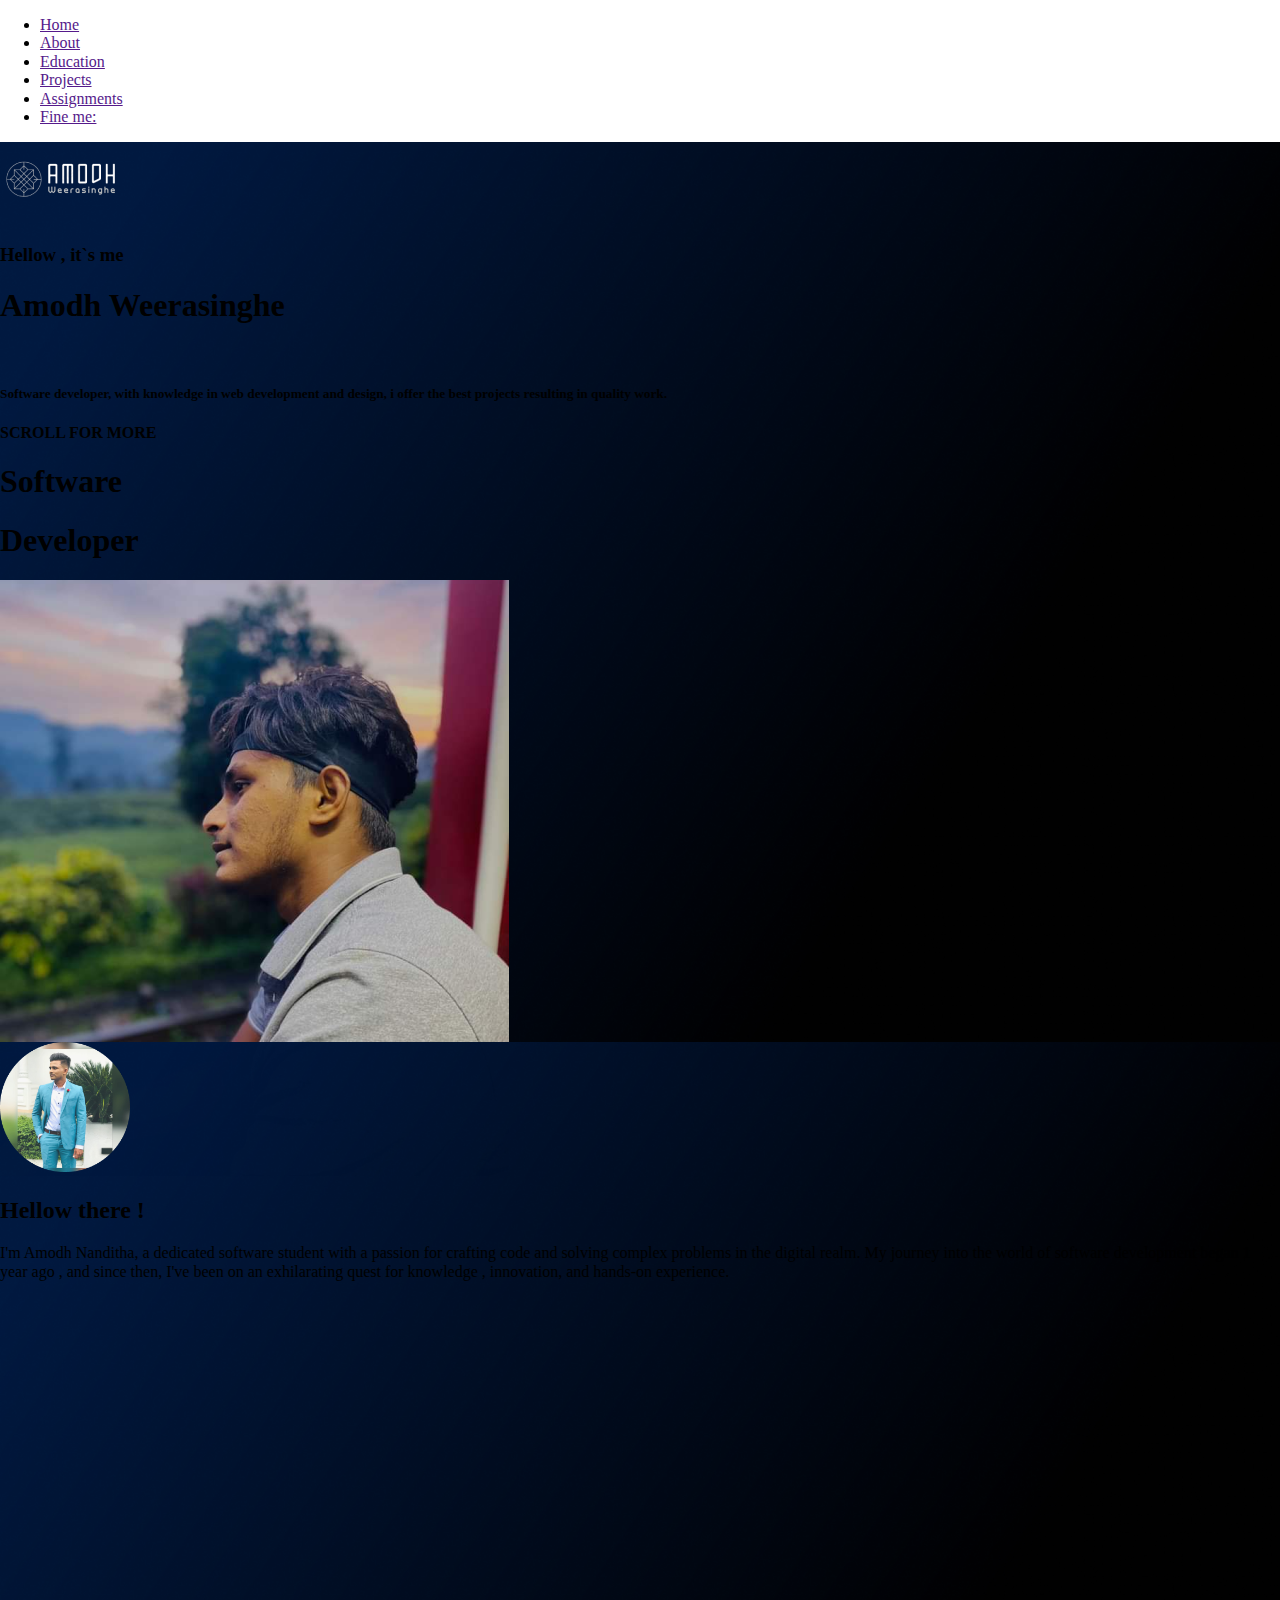
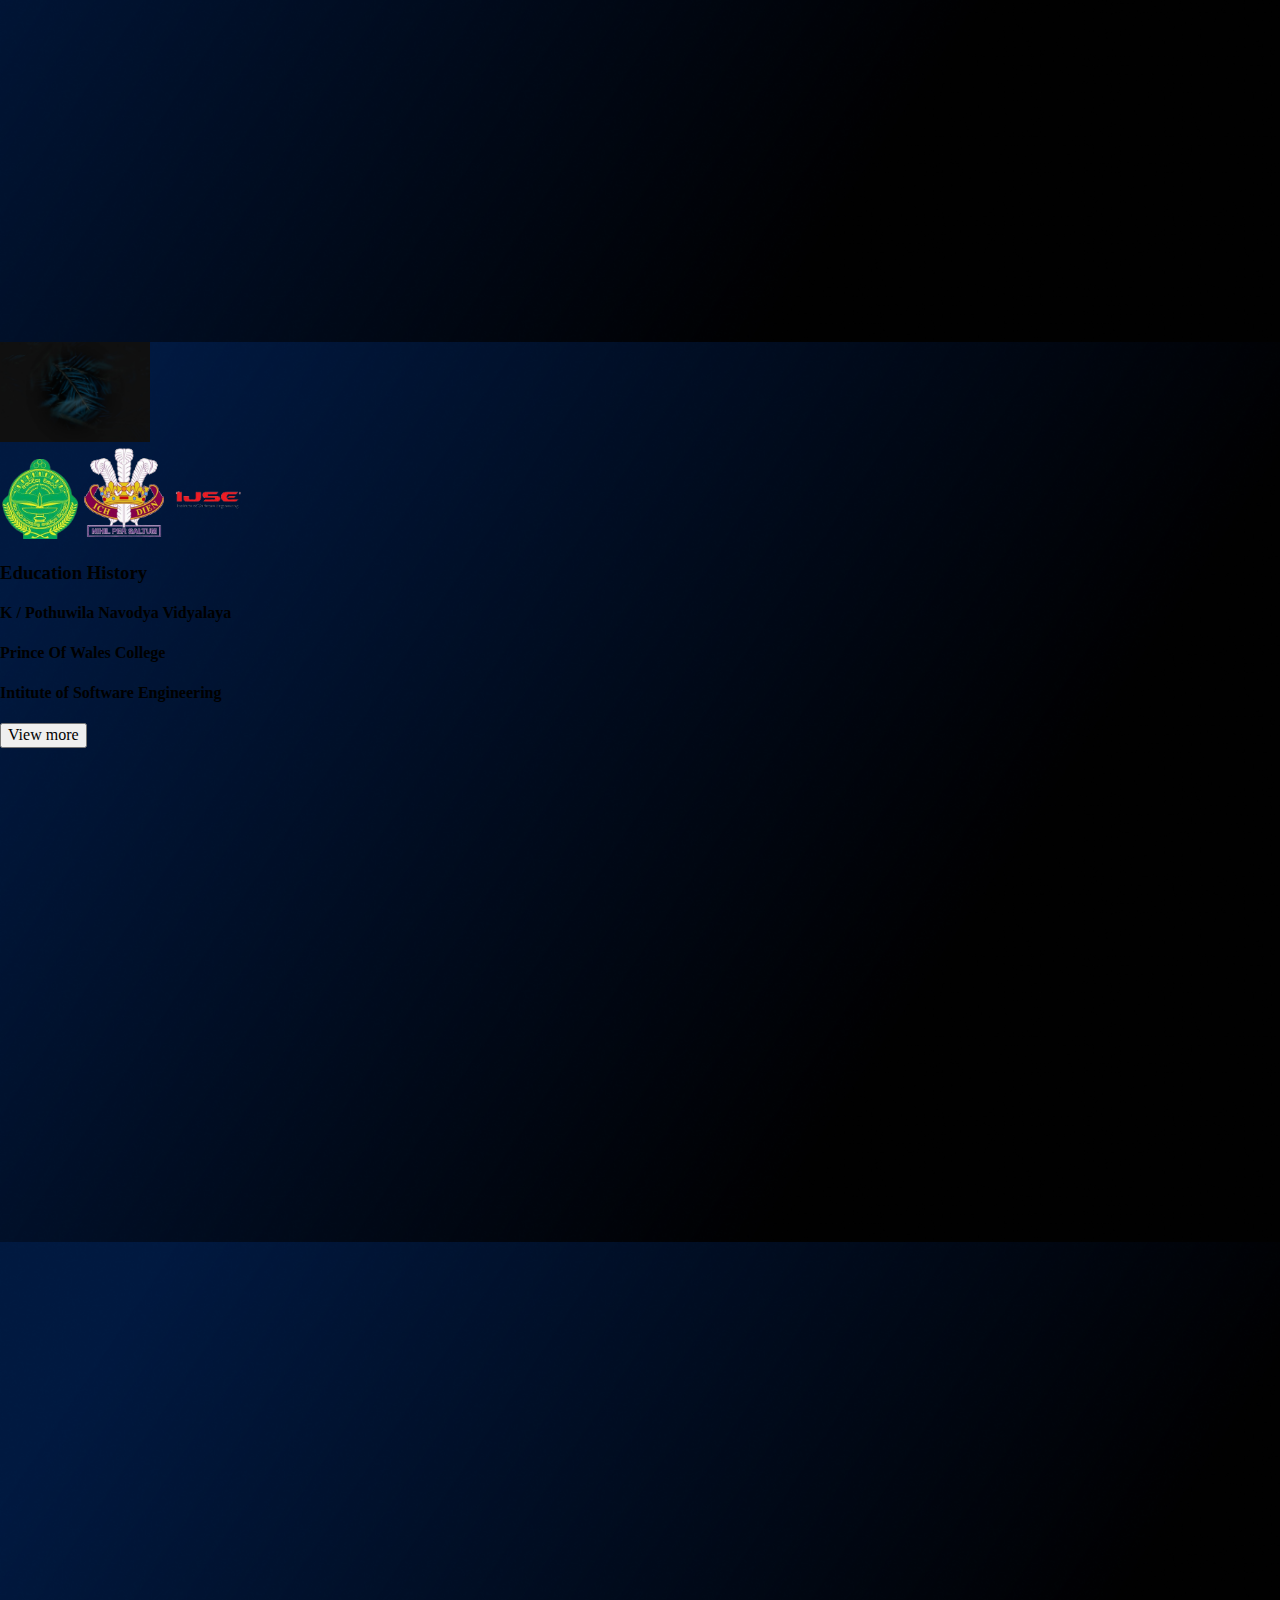
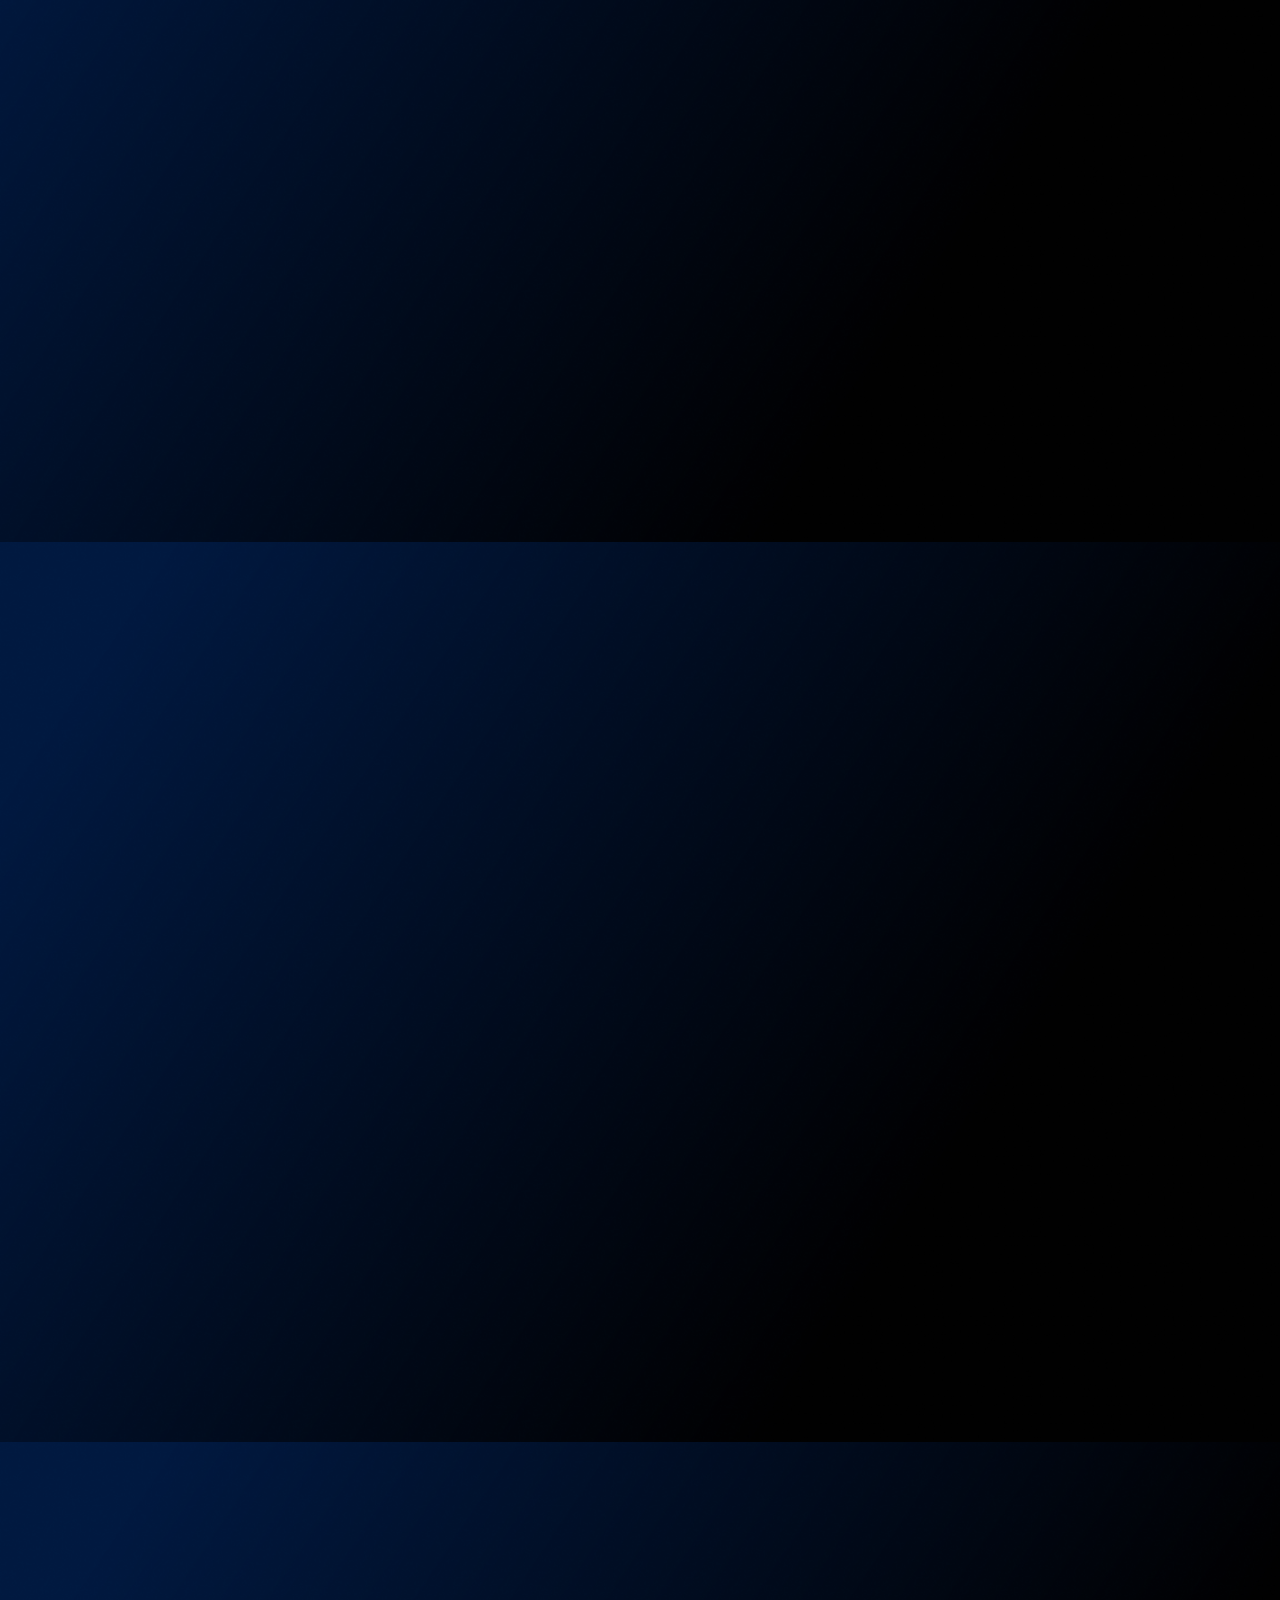
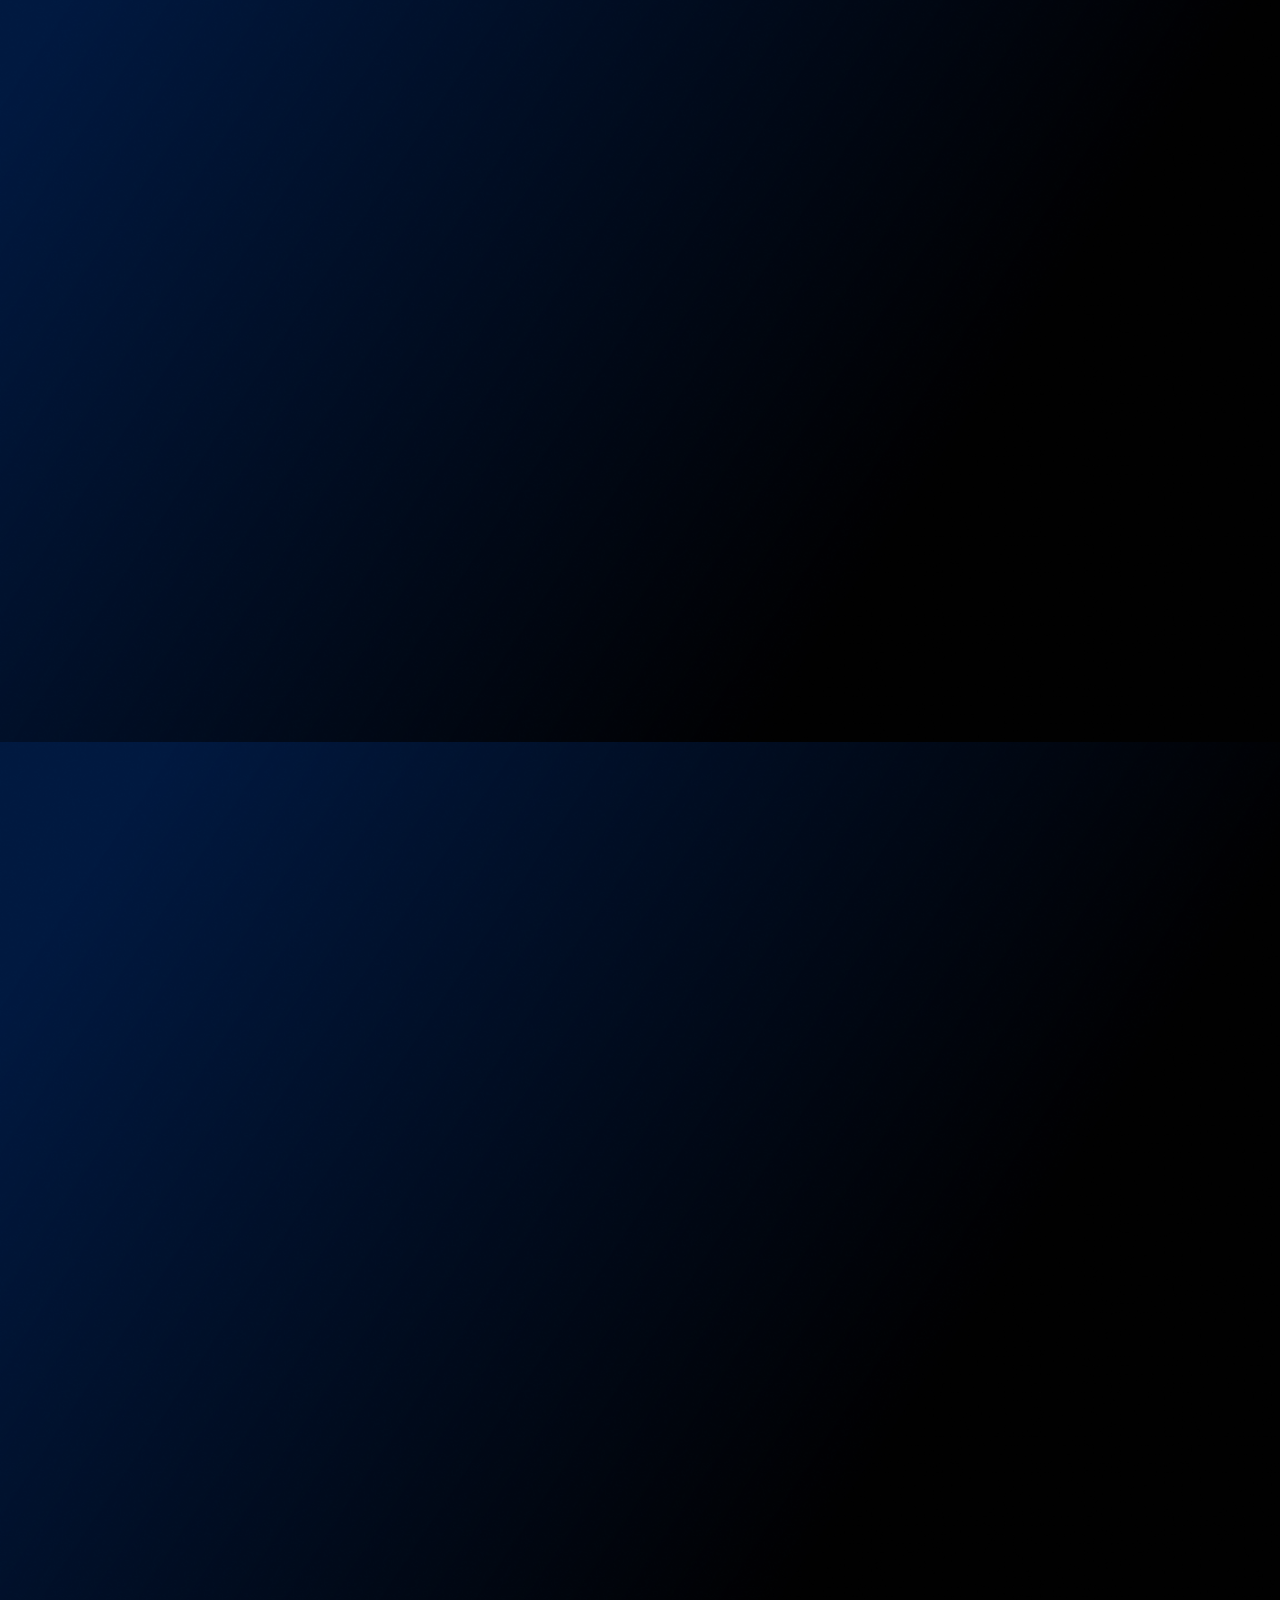
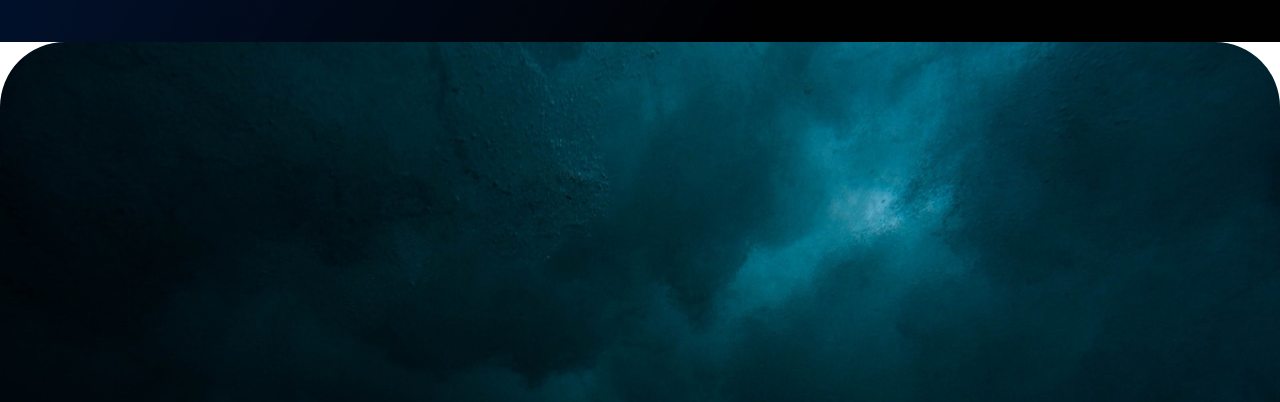
==== index.html @ f0d3d58f "html" ====
<!DOCTYPE html>
<html lang="en">
<head>
    <meta charset="UTF-8">
    <title>Title</title>
    <link rel="stylesheet" href="css/normalize.css">
    <link rel="stylesheet" href="css/index.css">
</head>
<style>
    section {
        height: 100vh;
        width: 100%;
        position: relative;
        background-image: url("assets/images/backgroung.png");
        background-size: cover;
        background-position: center;
        background-repeat: no-repeat;
    }
    footer>div{
        width: 100%;
        height: 40vh;
        background-image: url("assets/images/footerImage.jpg");
        background-repeat: no-repeat;
        background-position: center;
        background-size: cover;
        border-radius: 65px 65px 0px 0px ;
    }

</style>
<body>
<header>
    <nav>
        <ul>
            <li><a href="">Home</a></li>
            <li><a href="">About</a></li>
            <li><a href="">Education</a></li>
            <li><a href="">Projects</a></li>
            <li><a href="">Assignments</a></li>
            <li><a href="">Fine me:</a></li>
        </ul>
    </nav>
</header>
<main>
    <section id="homeSection">

        <div>
            <img src="assets/icon/badge.png" title="logo" alt="logo">
        </div>
        <div id="homeLeft">
            <h3>Hellow , it`s me</h3>
            <h1>Amodh Weerasinghe</h1>
            <br>
            <h5>Software developer, with knowledge in web development and design, i offer the best projects resulting in
                quality work.</h5>
            <div id="homelftline"></div>
            <h4>SCROLL FOR MORE</h4>
            <div></div>
        </div>

        <div>
            <h1>Software</h1>
            <h1>Developer</h1>
        </div>

        <div></div>
        <div>
            <img src="assets/images/mainPersonal.png" title="personalImage" alt="Admin Image">
        </div>
        <div id="socailLinks">
            <a href=""><i class="fa-brands fa-linkedin fa-2x" style="color: #ffffff;"></i></a>
            <a href=""><i class="fa-regular fa-envelope fa-2x" style="color: #ffffff;"></i></a>
            <a href=""><i class="fa-brands fa-instagram fa-2x" style="color: #ffffff;"></i></a>
        </div>
    </section>

    <section id="blogSection">
        <div>
            <img src="assets/images/blogmain.png" title="MyImage" alt="Image" width="130">
            <h2>Hellow there !</h2>
            <p>I'm Amodh Nanditha,
                a dedicated software student with a passion for crafting code and
                solving complex problems in the digital realm. My journey into the
                world of software development began 1 year ago , and since then,
                I've been on an exhilarating quest for knowledge
                , innovation, and hands-on experience.</p>
        </div>
    </section>

    <section id="educationSection">

        <img id="backimg" src="assets/images/educationBackground.jpg" title="Image" alt="backgroundImage" width="150">

        <div>
            <img id="pmvi" src="assets/icon/removedpmv.png" title="Image" alt="backgroundImage" width="80">
            <img id="pwci" src="assets/icon/removedpwc.png" title="Image" alt="backgroundImage" width="80">
            <img id="ijsei" src="assets/icon/removedijse.png" title="Image" alt="backgroundImage" width="80">
        </div>
        <main>
            <div></div>
            <nav>
                <div></div>
            </nav>
        </main>
        <h3>Education History</h3>
        <h4 id="pmv">K / Pothuwila Navodya Vidyalaya</h4>
        <h4 id="pwc">Prince Of Wales College</h4>
        <h4 id="ijse">Intitute of Software Engineering</h4>

        <input type="button" value="View more">

    </section>

    <section id="skillsSection">

    </section>

    <section id="projectSection">

    </section>

    <section id="assignmentSection">

    </section>

    <section id="gallerySection">

    </section>

</main>
<footer>
<div></div>
</footer>
</body>
</html>
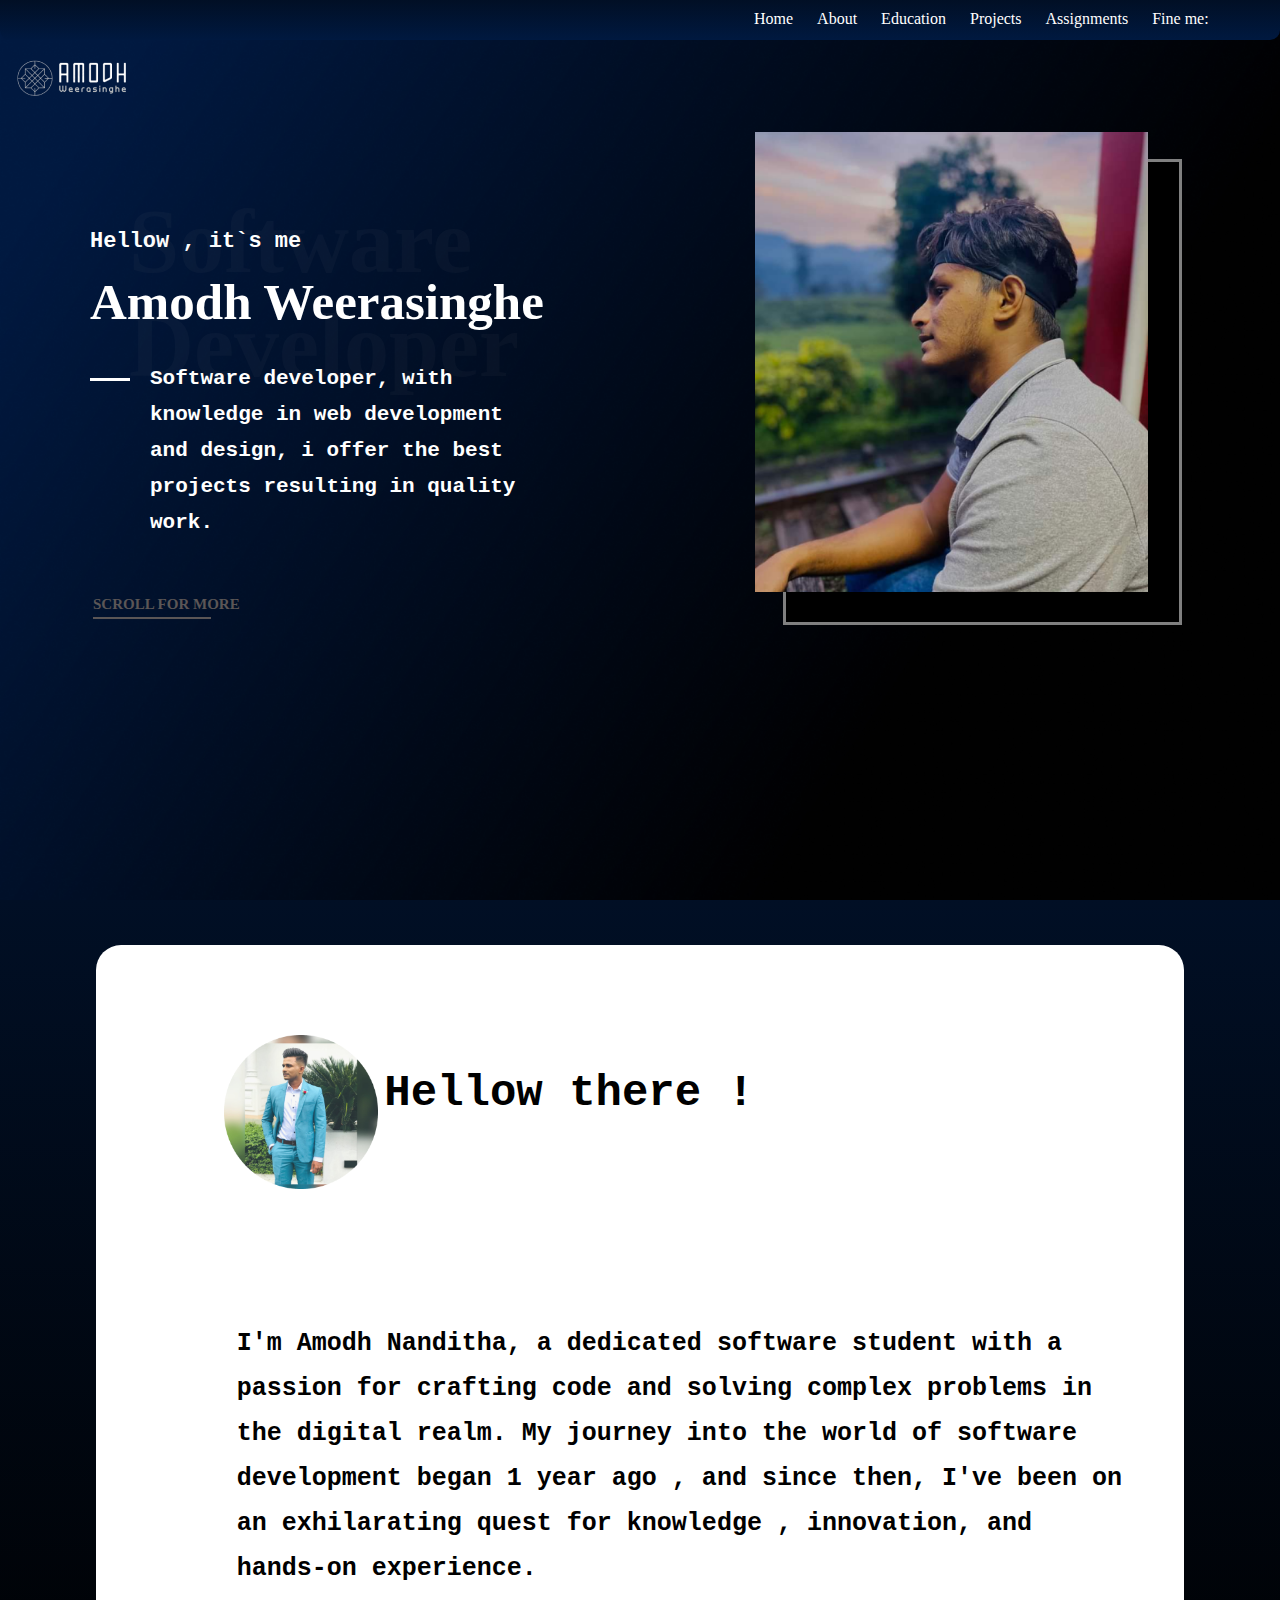
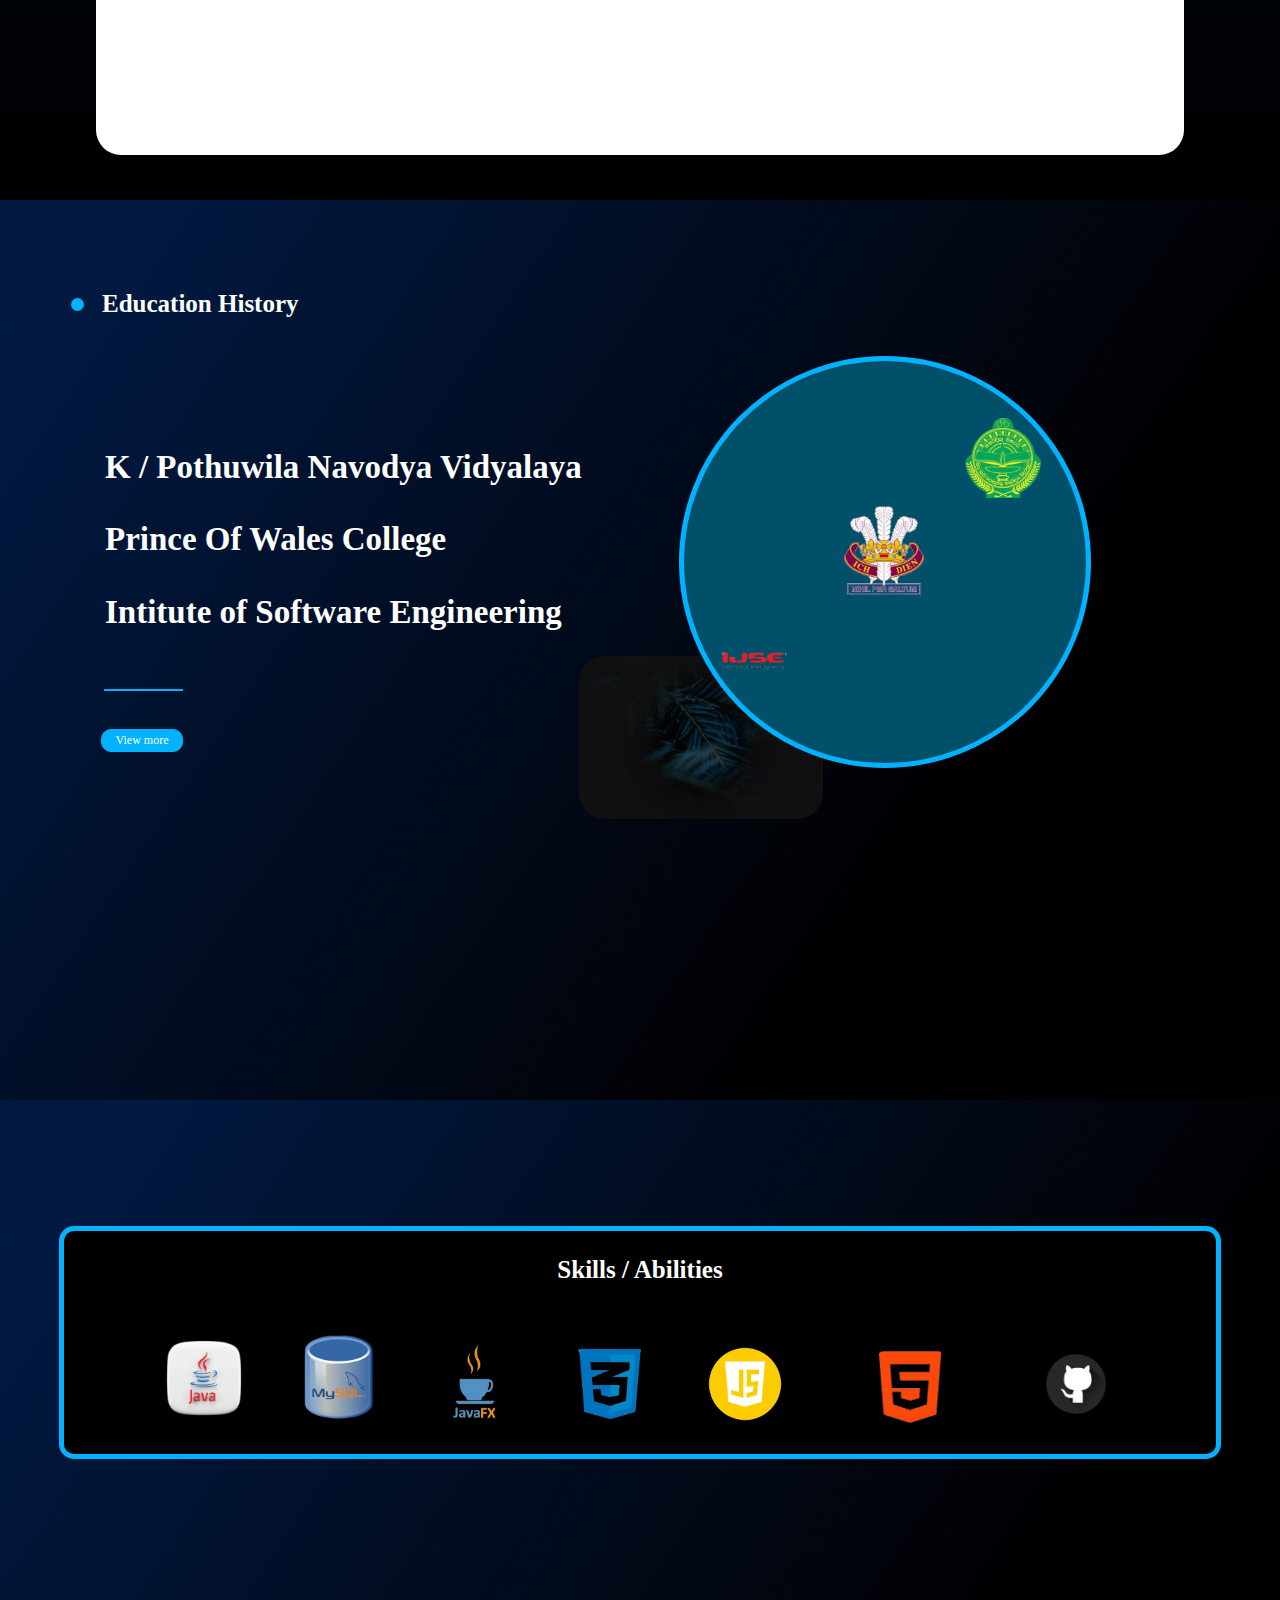
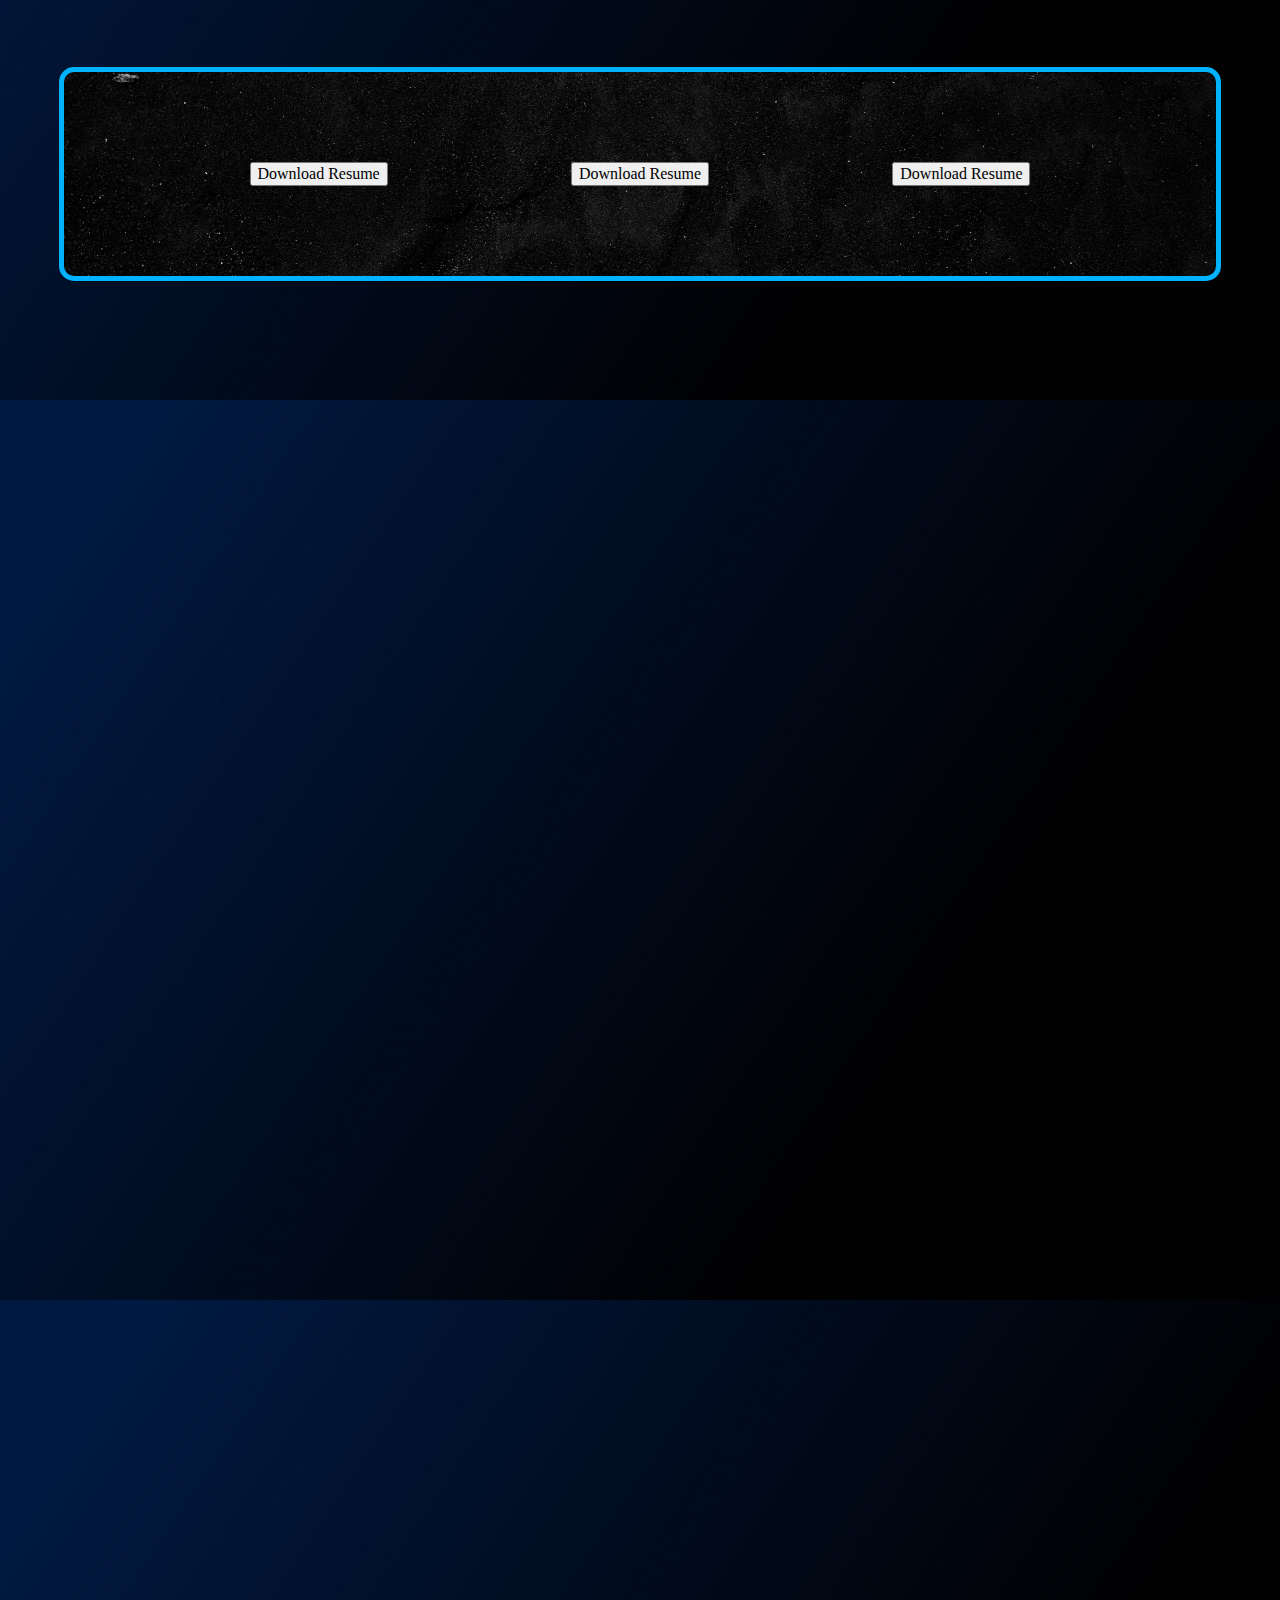
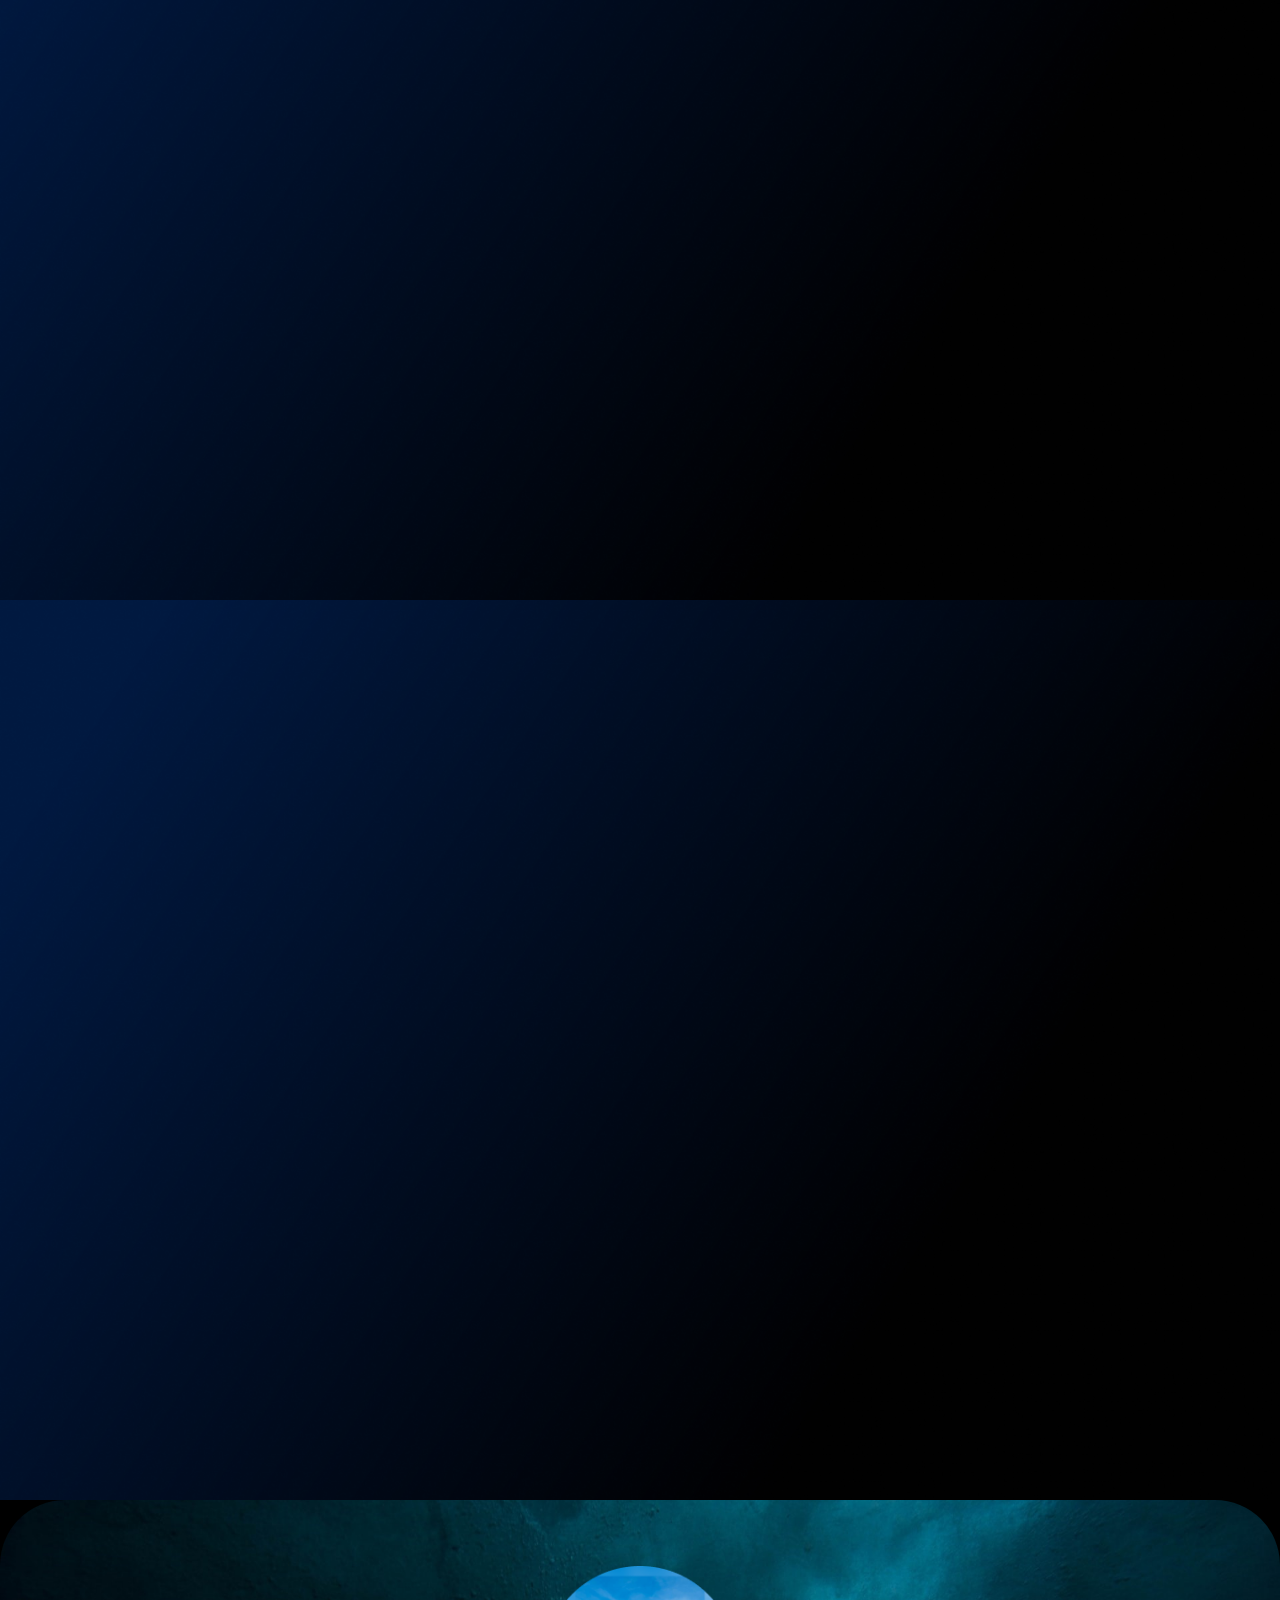
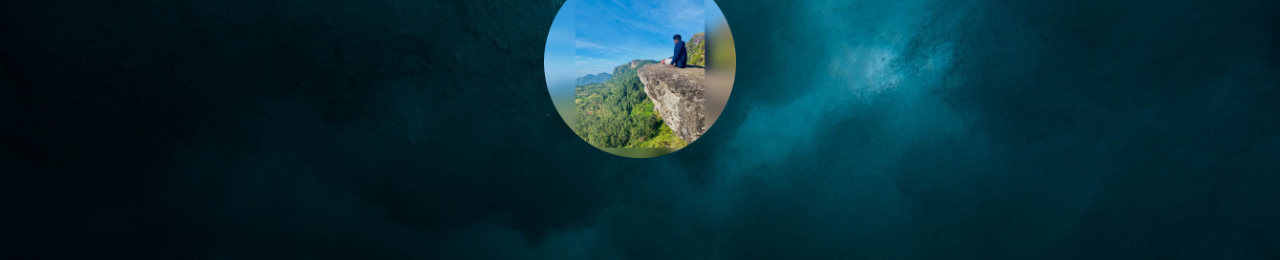
==== commit f9d3bf0e: "footer done" ====
--- a/index.html
+++ b/index.html
@@ -16,14 +16,48 @@
         background-position: center;
         background-repeat: no-repeat;
     }
-    footer>div{
+
+    footer > div {
         width: 100%;
         height: 40vh;
-        background-image: url("assets/images/footerImage.jpg");
+        background-image: url(assets/images/footerImage.jpg);
         background-repeat: no-repeat;
         background-position: center;
         background-size: cover;
-        border-radius: 65px 65px 0px 0px ;
+        border-radius: 65px 65px 0px 0px;
+        bottom: 0;
+        position: absolute;
+    }
+    footer{
+        overflow: hidden;
+    }
+
+
+    #skillsSection > div:nth-child(2){
+        width: 90vw;
+        height: fit-content;
+        background-image: url(assets/images/resumebackground.jpg);
+        background-size: cover;
+        background-position: center;
+        background-repeat: no-repeat;
+        position: absolute;
+        right: 0;
+        left: 0;
+        top: 63vh;
+        margin: auto;
+        text-align: center;
+        border: 5px solid #00B2FF;
+        border-radius: 15px;
+    }
+    footer>div>img{
+        width: 15vw;
+        aspect-ratio: 1 / 1;
+        position: absolute;
+        top: -37px;
+        bottom: 0;
+        left: 0;
+        right: 0;
+        margin: auto;
     }
 
 </style>
@@ -111,7 +145,22 @@
     </section>
 
     <section id="skillsSection">
+        <div>
+            <h3>Skills / Abilities</h3>
+            <img src="assets/icon/java.png" title="JavaIcon" alt="java" width="80">
+            <img src="assets/icon/mysql.png" title="Mysql" alt="mysql" width="80">
+            <img src="assets/icon/javafx.png" title="javafx" alt="Javafx" width="80">
+            <img src="assets/icon/css.png" title="css" alt="css" width="80">
+            <img src="assets/icon/js.png" title="js" alt="js" width="80">
+            <img src="assets/icon/html.png" title="html" alt="html" width="140">
+            <img src="assets/icon/github.png" title="github" alt="github" width="80">
+        </div>
 
+        <div>
+            <button>Download Resume</button>
+            <button>Download Resume</button>
+            <button>Download Resume</button>
+        </div>
     </section>
 
     <section id="projectSection">
@@ -128,7 +177,9 @@
 
 </main>
 <footer>
-<div></div>
+    <div>
+        <img src="assets/images/footerAdmin.png" alt="admin.img">
+    </div>
 </footer>
 </body>
 </html>--- a/css/index.css
+++ b/css/index.css
@@ -0,0 +1,1572 @@
+#educationSection{
+    top: 100vh;
+}
+#skillsSection{
+    top: 100vh;
+}
+#projectSection{
+    top: 100vh;
+}
+#assignmentSection{
+    top: 100vh;
+}
+#gallerySection{
+    top: 100vh;
+}
+footer{
+    position: relative;
+    top: 100vh;
+    width: 100%;
+    height: 40vh;
+    background-color: black;
+}
+#skillsSection > div > h3 {
+    font-family: cursive;
+    font-size: 25px;
+    font-weight: bold;
+    color: white;
+}
+
+#skillsSection > div:first-child{
+    position: absolute;
+    text-align: center;
+    width: 90vw;
+    height: fit-content;
+    border: 5px solid #00B2FF;
+    border-radius: 15px;
+    right: 0;
+    left: 0;
+    margin: auto;
+    top: 14vh;
+    background-color: black;
+}
+
+#skillsSection > div:first-child > img {
+    margin: 2vw;
+}
+#skillsSection > div:nth-child(2)>button{
+    margin: 7vw;
+}
+@media all and (min-width: 1440px) {
+    header {
+        position: fixed;
+        background-image: linear-gradient(rgba(1, 15, 37, 1), rgba(0, 25, 64, 1));
+        width: 100%;
+        height: 40px;
+        border-radius: 0px 0px 10px 10px;
+        box-sizing: border-box;
+        z-index: 1000;
+    }
+
+    header > nav {
+        position: relative;
+        width: fit-content;
+        left: 60vw;
+        top: 10px;
+        font-size: 16px;
+        font-family: "Candara Light";
+
+    }
+
+    header > nav > ul {
+        margin: 0;
+    }
+
+    header > nav > ul > li {
+        display: inline-block;
+    }
+
+    header > nav > ul > li > a {
+        color: white;
+        margin: 10px;
+        padding-top: 7px;
+        text-decoration: none;
+    }
+
+
+    header > nav > ul > li > a:hover {
+        border-top: 7px solid rgba(3, 39, 95, 1);
+    }
+    #homeSection > div:first-child {
+        position: absolute;
+        left: 11px;
+        top: 41px;
+    }
+    #homeSection > div:nth-child(2) {
+        position: absolute;
+        top: 207px;
+        left: 90px;
+        color: white;
+    }
+
+    #homeSection > div:nth-child(2) > h3 {
+        font-family: monospace;
+        position: absolute;
+        top: 0;
+        left: 0;
+        font-size: 22px;
+        margin-bottom: 0;
+    }
+
+    #homeSection > div:nth-child(2) > h1 {
+        font-family: Georgia;
+        position: absolute;
+        font-size: 51px;
+        margin-bottom: 0;
+        margin-top: 0;
+        top: 66px;
+        left: 0;
+    }
+
+    #homeSection > div:nth-child(2) > h5 {
+        position: relative;
+        top: 101px;
+        left: 60px;
+        font-family: monospace;
+        font-size: 21px;
+        margin-right: 803px;
+        line-height: 36px;
+    }
+
+    #homelftline {
+        background-color: rgba(91, 86, 86, 1);
+        width: 118px;
+        height: 2px;
+        position: absolute;
+        top: 410px;
+        left: 3px;
+    }
+
+    #homeSection > div:nth-child(2) > div:last-child {
+        background-color: white;
+        width: 40px;
+        height: 3px;
+        position: absolute;
+        top: 171px;
+        left: 0;
+    }
+
+    #homeSection > div:nth-child(2) > h4 {
+        position: absolute;
+        color: rgba(91, 86, 86, 1);
+        font-family: Calibri;
+        font-size: 15px;
+        top: 369px;
+        left: 3px;
+    }
+    #homeSection > div:nth-child(3) {
+        position: absolute;
+        color: darkgray;
+        top: 190px;
+        left: 129px;
+        font-size: 45px;
+        opacity: 4%;
+    }
+
+    #homeSection > div:nth-child(3) > h1 {
+        margin-bottom: 0;
+        margin-top: 0;
+    }
+    #homeSection > div:nth-child(4) {
+        width: 393px;
+        height: 460px;
+        background-color: black;
+        border: 3px solid gray;
+        position: absolute;
+        top: 159px;
+        right: 206px;
+    }
+    #homeSection > div:nth-child(5) {
+        position: absolute;
+        top: 132px;
+        right: 232px;
+    }
+    #homeSection > div:nth-child(5) > img {
+        width: 393px;
+    }
+    #socailLinks {
+        position: absolute;
+        top: 172px;
+        left: calc(100% - 17px);
+    }
+
+    #socailLinks > a:first-child {
+        position: absolute;
+        top: 209px;
+        right: 116px;
+    }
+
+    #socailLinks > a:nth-child(2) {
+        position: absolute;
+        top: 153px;
+        right: 115px;
+    }
+
+    #socailLinks > a:last-child {
+        position: absolute;
+        top: 95px;
+        right: 116px;
+    }
+    #blogSection {
+        position: absolute;
+        top: 100vh;
+        width: 100%;
+        height: 100vh;
+        background-image: linear-gradient(rgba(1, 15, 37, 1), black);
+    }
+
+    #blogSection > div {
+        position: absolute;
+        width: 85vw;
+        height: 90vh;
+        background-color: white;
+        top: 0;
+        bottom: 0;
+        right: 0;
+        left: 0;
+        margin: auto;
+        border-radius: 25px;
+    }
+
+    #blogSection > div > h2 {
+        position: absolute;
+        font-family: monospace;
+        font-size: 44px;
+        right: 430px;
+        top: 86px;
+    }
+
+    #blogSection > div > img {
+        position: absolute;
+        left: 10vw;
+        top: 10vh;
+        width: 12vw;
+    }
+
+    #blogSection > div > p {
+        position: absolute;
+        font-family: monospace;
+        font-size: 25px;
+        top: 39vh;
+        line-height: 45px;
+        font-weight: bold;
+        width: 70vw;
+        left: 11vw;
+    }
+    #educationSection>h3{
+        position: absolute;
+        font-family: cursive;
+        font-size: 25px;
+        font-weight: bold;
+        top: 65px;
+        left: 102px;
+        color: white;
+    }
+    #pmv{
+        position: absolute;
+        top: 205px;
+        left: 105px;
+        font-family: serif;
+        font-size: 33px;
+        color: white;
+    }
+    #pwc{
+        position: absolute;
+        top: 277px;
+        left: 105px;
+        font-family: serif;
+        font-size: 33px;
+        color: white;
+    }
+    #ijse{
+        position: absolute;
+        top: 350px;
+        left: 105px;
+        font-family: serif;
+        font-size: 33px;
+        color: white;
+    }
+    #educationSection>input{
+        position: absolute;
+        top: 529px;
+        left: 101px;
+        background-color: rgba(0, 178, 255, 1);
+        font-weight: lighter;
+        border-radius: 10px;
+        border: 1px solid rgba(0, 178, 255, 1);
+        color: white;
+        font-size: 12px;
+        width: 82px;
+        height: 23px;
+    }
+    #backimg{
+        border-radius: 26px;
+        position: absolute;
+        top: 456px;
+        right: 457px;
+        width: 244px;
+    }
+    #pmvi{
+        top: 57px;
+        position: absolute;
+        right: 43px;
+    }
+    #pwci{
+        top: 144px;
+        right: 162px;
+        position: absolute;
+    }
+    #ijsei{
+        position: absolute;
+        top: 259px;
+        left: 30px;
+    }
+    #educationSection>div{
+        width: 402px;
+        aspect-ratio: 1/1;
+        border-radius: 100%;
+        background-color: rgba(0, 80, 106, 1);
+        border: 5px solid rgba(0, 178, 255, 1);
+        position: absolute;
+        top: 156px;
+        right: 189px;
+    }
+    main>div{
+        width: 13px;
+        aspect-ratio: 1/1;
+        background-color: rgba(0, 178, 255, 1);
+        border-radius: 100%;
+        position: absolute;
+        top: 98px;
+        left: 71px;
+    }
+    main>nav>div{
+        width: 79px;
+        height: 2px;
+        background-color: rgba(0, 178, 255, 1);
+        position: absolute;
+        top: 489px;
+        left: 104px;
+    }
+}
+
+@media all and (max-width: 1440px) and (min-width: 1024px) {
+    header {
+        position: fixed;
+        background-image: linear-gradient(rgba(1, 15, 37, 1), rgba(0, 25, 64, 1));
+        width: 100%;
+        height: 40px;
+        border-radius: 0px 0px 10px 10px;
+        box-sizing: border-box;
+        z-index: 1000;
+    }
+
+    header > nav {
+        position: relative;
+        width: fit-content;
+        left: 55vw;
+        top: 10px;
+        font-size: 16px;
+        font-family: "Candara Light";
+
+    }
+
+    header > nav > ul {
+        margin: 0;
+    }
+
+    header > nav > ul > li {
+        display: inline-block;
+    }
+
+    header > nav > ul > li > a {
+        color: white;
+        margin: 10px;
+        padding-top: 7px;
+        text-decoration: none;
+    }
+
+    header > nav > ul > li > a:hover {
+        border-top: 7px solid rgba(3, 39, 95, 1);
+    }
+    #homeSection > div:first-child {
+        position: absolute;
+        left: 11px;
+        top: 41px;
+    }
+    #homeSection > div:nth-child(2) {
+        position: absolute;
+        top: 207px;
+        left: 90px;
+        color: white;
+    }
+
+    #homeSection > div:nth-child(2) > h3 {
+        font-family: monospace;
+        position: absolute;
+        top: 0;
+        left: 0;
+        font-size: 22px;
+        margin-bottom: 0;
+    }
+
+    #homeSection > div:nth-child(2) > h1 {
+        font-family: Georgia;
+        position: absolute;
+        font-size: 51px;
+        margin-bottom: 0;
+        margin-top: 0;
+        top: 66px;
+        left: 0;
+    }
+
+    #homeSection > div:nth-child(2) > h5 {
+        position: relative;
+        top: 101px;
+        left: 60px;
+        font-family: monospace;
+        font-size: 21px;
+        margin-right: 803px;
+        line-height: 36px;
+    }
+
+    #homelftline {
+        background-color: rgba(91, 86, 86, 1);
+        width: 118px;
+        height: 2px;
+        position: absolute;
+        top: 410px;
+        left: 3px;
+    }
+
+    #homeSection > div:nth-child(2) > div:last-child {
+        background-color: white;
+        width: 40px;
+        height: 3px;
+        position: absolute;
+        top: 171px;
+        left: 0;
+    }
+
+    #homeSection > div:nth-child(2) > h4 {
+        position: absolute;
+        color: rgba(91, 86, 86, 1);
+        font-family: Calibri;
+        font-size: 15px;
+        top: 369px;
+        left: 3px;
+    }
+    #homeSection > div:nth-child(3) {
+        position: absolute;
+        color: darkgray;
+        top: 190px;
+        left: 129px;
+        font-size: 45px;
+        opacity: 4%;
+    }
+
+    #homeSection > div:nth-child(3) > h1 {
+        margin-bottom: 0;
+        margin-top: 0;
+    }
+    #homeSection > div:nth-child(4) {
+        width: 393px;
+        height: 460px;
+        background-color: black;
+        border: 3px solid gray;
+        position: absolute;
+        top: 159px;
+        right: 98px;
+    }
+    #homeSection > div:nth-child(5) {
+        position: absolute;
+        top: 132px;
+        right: 132px;
+    }
+    #homeSection > div:nth-child(5) > img {
+        width: 393px;
+    }
+    #socailLinks {
+        position: absolute;
+        top: 172px;
+        left: calc(100% - 17px);
+    }
+
+    #socailLinks > a:first-child {
+        position: absolute;
+        top: 209px;
+        right: 116px;
+    }
+
+    #socailLinks > a:nth-child(2) {
+        position: absolute;
+        top: 153px;
+        right: 115px;
+    }
+
+    #socailLinks > a:last-child {
+        position: absolute;
+        top: 95px;
+        right: 116px;
+    }
+    #blogSection {
+        position: absolute;
+        top: 100vh;
+        width: 100%;
+        height: 100vh;
+        background-image: linear-gradient(rgba(1, 15, 37, 1), black);
+    }
+
+    #blogSection > div {
+        position: absolute;
+        width: 85vw;
+        height: 90vh;
+        background-color: white;
+        top: 0;
+        bottom: 0;
+        right: 0;
+        left: 0;
+        margin: auto;
+        border-radius: 25px;
+    }
+
+    #blogSection > div > h2 {
+        position: absolute;
+        font-family: monospace;
+        font-size: 44px;
+        right: 430px;
+        top: 86px;
+    }
+
+    #blogSection > div > img {
+        position: absolute;
+        left: 10vw;
+        top: 10vh;
+        width: 12vw;
+    }
+
+    #blogSection > div > p {
+        position: absolute;
+        font-family: monospace;
+        font-size: 25px;
+        top: 39vh;
+        line-height: 45px;
+        font-weight: bold;
+        width: 70vw;
+        left: 11vw;
+    }
+    #educationSection>h3{
+        position: absolute;
+        font-family: cursive;
+        font-size: 25px;
+        font-weight: bold;
+        top: 65px;
+        left: 102px;
+        color: white;
+    }
+    #pmv{
+        position: absolute;
+        top: 205px;
+        left: 105px;
+        font-family: serif;
+        font-size: 33px;
+        color: white;
+    }
+    #pwc{
+        position: absolute;
+        top: 277px;
+        left: 105px;
+        font-family: serif;
+        font-size: 33px;
+        color: white;
+    }
+    #ijse{
+        position: absolute;
+        top: 350px;
+        left: 105px;
+        font-family: serif;
+        font-size: 33px;
+        color: white;
+    }
+    #educationSection>input{
+        position: absolute;
+        top: 529px;
+        left: 101px;
+        background-color: rgba(0, 178, 255, 1);
+        font-weight: lighter;
+        border-radius: 10px;
+        border: 1px solid rgba(0, 178, 255, 1);
+        color: white;
+        font-size: 12px;
+        width: 82px;
+        height: 23px;
+    }
+    #backimg{
+        border-radius: 26px;
+        position: absolute;
+        top: 456px;
+        right: 457px;
+        width: 244px;
+    }
+    #pmvi{
+        top: 57px;
+        position: absolute;
+        right: 43px;
+    }
+    #pwci{
+        top: 144px;
+        right: 162px;
+        position: absolute;
+    }
+    #ijsei{
+        position: absolute;
+        top: 259px;
+        left: 30px;
+    }
+    #educationSection>div{
+        width: 402px;
+        aspect-ratio: 1/1;
+        border-radius: 100%;
+        background-color: rgba(0, 80, 106, 1);
+        border: 5px solid rgba(0, 178, 255, 1);
+        position: absolute;
+        top: 156px;
+        right: 189px;
+    }
+    main>div{
+        width: 13px;
+        aspect-ratio: 1/1;
+        background-color: rgba(0, 178, 255, 1);
+        border-radius: 100%;
+        position: absolute;
+        top: 98px;
+        left: 71px;
+    }
+    main>nav>div{
+        width: 79px;
+        height: 2px;
+        background-color: rgba(0, 178, 255, 1);
+        position: absolute;
+        top: 489px;
+        left: 104px;
+    }
+
+}
+
+@media all and (max-width: 1024px) and (min-width: 768px) {
+    header {
+        position: fixed;
+        background-image: linear-gradient(rgba(1, 15, 37, 1), rgba(0, 25, 64, 1));
+        width: 100%;
+        height: 40px;
+        border-radius: 0px 0px 10px 10px;
+        box-sizing: border-box;
+        z-index: 1000;
+    }
+
+    header > nav {
+        position: relative;
+        width: fit-content;
+        left: 45vw;
+        top: 10px;
+        font-size: 16px;
+        font-family: "Candara Light";
+    }
+
+    header > nav > ul {
+        margin: 0;
+    }
+
+    header > nav > ul > li {
+        display: inline-block;
+    }
+
+    header > nav > ul > li > a {
+        color: white;
+        margin: 10px;
+        padding-top: 7px;
+        text-decoration: none;
+    }
+    #homeSection > div:first-child {
+        position: absolute;
+        left: 11px;
+        top: 41px;
+    }
+    #homeSection > div:nth-child(2) {
+        position: absolute;
+        top: 207px;
+        left: 90px;
+        color: white;
+    }
+
+    #homeSection > div:nth-child(2) > h3 {
+        font-family: monospace;
+        position: absolute;
+        top: 0;
+        left: 0;
+        font-size: 22px;
+        margin-bottom: 0;
+    }
+
+    #homeSection > div:nth-child(2) > h1 {
+        font-family: Georgia;
+        position: absolute;
+        font-size: 40px;
+        margin-bottom: 0;
+        margin-top: 0;
+        top: 66px;
+        left: 0;
+        width: 443px;
+    }
+
+    #homeSection > div:nth-child(2) > h5 {
+        position: relative;
+        top: 101px;
+        left: 60px;
+        font-family: monospace;
+        font-size: 21px;
+        line-height: 36px;
+        width: 418px;
+    }
+
+    #homelftline {
+        background-color: rgba(91, 86, 86, 1);
+        width: 118px;
+        height: 2px;
+        position: absolute;
+        top: 410px;
+        left: 3px;
+    }
+
+    #homeSection > div:nth-child(2) > div:last-child {
+        background-color: white;
+        width: 40px;
+        height: 3px;
+        position: absolute;
+        top: 171px;
+        left: 0;
+    }
+
+    #homeSection > div:nth-child(2) > h4 {
+        position: absolute;
+        color: rgba(91, 86, 86, 1);
+        font-family: Calibri;
+        font-size: 15px;
+        top: 369px;
+        left: 3px;
+    }
+    #homeSection > div:nth-child(3) {
+        position: absolute;
+        color: darkgray;
+        top: 190px;
+        left: 129px;
+        font-size: 45px;
+        opacity: 4%;
+    }
+
+    #homeSection > div:nth-child(3) > h1 {
+        margin-bottom: 0;
+        margin-top: 0;
+    }
+    #homeSection > div:nth-child(4) {
+        width: 319px;
+        height: 378px;
+        background-color: black;
+        border: 3px solid gray;
+        position: absolute;
+        top: 159px;
+        right: 50px;
+    }
+    #homeSection > div:nth-child(5) {
+        position: absolute;
+        top: 132px;
+        right: 80px;
+    }
+    #homeSection > div:nth-child(5) > img {
+        width: 322px;
+    }
+    #socailLinks {
+        position: absolute;
+        top: 172px;
+        left: calc(100% - 17px);
+    }
+
+    #socailLinks > a:first-child {
+        position: absolute;
+        top: 209px;
+        right: 116px;
+    }
+
+    #socailLinks > a:nth-child(2) {
+        position: absolute;
+        top: 153px;
+        right: 115px;
+    }
+
+    #socailLinks > a:last-child {
+        position: absolute;
+        top: 95px;
+        right: 116px;
+    }
+    #blogSection {
+        position: absolute;
+        top: 100vh;
+        width: 100%;
+        height: 100vh;
+        background-image: linear-gradient(rgba(1, 15, 37, 1), black);
+    }
+
+    #blogSection > div {
+        position: absolute;
+        width: 85vw;
+        height: 90vh;
+        background-color: white;
+        top: 0;
+        bottom: 0;
+        right: 0;
+        left: 0;
+        margin: auto;
+        border-radius: 25px;
+    }
+
+    #blogSection > div > h2 {
+        position: absolute;
+        font-family: monospace;
+        font-size: 38px;
+        right: 202px;
+        top: 86px;
+    }
+
+    #blogSection > div > img {
+        position: absolute;
+        left: 10vw;
+        top: 10vh;
+        width: 12vw;
+    }
+
+    #blogSection > div > p {
+        position: absolute;
+        font-family: monospace;
+        font-size: 25px;
+        top: 30vh;
+        line-height: 45px;
+        font-weight: bold;
+        width: 65vw;
+        left: 11vw;
+    }
+    #educationSection>h3{
+        position: absolute;
+        font-family: cursive;
+        font-size: 25px;
+        font-weight: bold;
+        top: 65px;
+        left: 102px;
+        color: white;
+    }
+    #pmv{
+        position: absolute;
+        top: 205px;
+        left: 105px;
+        font-family: serif;
+        font-size: 33px;
+        color: white;
+    }
+    #pwc{
+        position: absolute;
+        top: 277px;
+        left: 105px;
+        font-family: serif;
+        font-size: 33px;
+        color: white;
+    }
+    #ijse{
+        position: absolute;
+        top: 350px;
+        left: 105px;
+        font-family: serif;
+        font-size: 33px;
+        color: white;
+    }
+    #educationSection>input{
+        position: absolute;
+        top: 529px;
+        left: 101px;
+        background-color: rgba(0, 178, 255, 1);
+        font-weight: lighter;
+        border-radius: 10px;
+        border: 1px solid rgba(0, 178, 255, 1);
+        color: white;
+        font-size: 12px;
+        width: 82px;
+        height: 23px;
+    }
+    #backimg{
+        border-radius: 26px;
+        position: absolute;
+        top: 458px;
+        right: 247px;
+        width: 244px;
+    }
+    #pmvi{
+        top: 57px;
+        position: absolute;
+        right: 43px;
+    }
+    #pwci{
+        top: 144px;
+        right: 162px;
+        position: absolute;
+    }
+    #ijsei{
+        position: absolute;
+        top: 259px;
+        left: 30px;
+    }
+    #educationSection>div{
+        width: 402px;
+        aspect-ratio: 1/1;
+        border-radius: 100%;
+        background-color: rgba(0, 80, 106, 1);
+        border: 5px solid rgba(0, 178, 255, 1);
+        position: absolute;
+        top: 156px;
+        right: 14px;
+    }
+    main>div{
+        width: 13px;
+        aspect-ratio: 1/1;
+        background-color: rgba(0, 178, 255, 1);
+        border-radius: 100%;
+        position: absolute;
+        top: 98px;
+        left: 71px;
+    }
+    main>nav>div{
+        width: 79px;
+        height: 2px;
+        background-color: rgba(0, 178, 255, 1);
+        position: absolute;
+        top: 489px;
+        left: 104px;
+    }
+
+}
+
+@media all and (max-width: 768px) and (min-width: 425px) {
+    header {
+        position: fixed;
+        background-image: linear-gradient(rgba(1, 15, 37, 1), rgba(0, 25, 64, 1));
+        width: 100%;
+        height: 40px;
+        border-radius: 0px 0px 10px 10px;
+        box-sizing: border-box;
+        z-index: 1000;
+        opacity: 0%;
+    }
+    header > nav {
+        position: relative;
+        width: fit-content;
+        left: 60vw;
+        top: 10px;
+        font-size: 16px;
+        font-family: "Candara Light";
+
+    }
+
+    header > nav > ul {
+        margin: 0;
+    }
+
+    header > nav > ul > li {
+        display: grid;
+    }
+
+    header > nav > ul > li > a {
+        color: white;
+        margin: 10px;
+        padding-top: 7px;
+        text-decoration: none;
+    }
+    #homeSection > div:first-child {
+        position: absolute;
+        left: 10px;
+        top: 10px;
+        z-index: 25000;
+    }
+    #homeSection > div:nth-child(2) {
+        position: absolute;
+        top: 207px;
+        left: 90px;
+        color: white;
+    }
+
+    #homeSection > div:nth-child(2) > h3 {
+        font-family: monospace;
+        position: absolute;
+        top: 207px;
+        left: 93px;
+        font-size: 18px;
+        margin-bottom: 0;
+    }
+
+    #homeSection > div:nth-child(2) > h1 {
+        font-family: Georgia;
+        position: absolute;
+        font-size: 32px;
+        margin-bottom: 0;
+        margin-top: 0;
+        top: 277px;
+        left: 88px;
+    }
+
+    #homeSection > div:nth-child(2) > h5 {
+        position: relative;
+        top: 284px;
+        left: 88px;
+        font-family: monospace;
+        font-size: 17px;
+        line-height: 30px;
+        width: 494px;
+    }
+
+    #homelftline {
+        background-color: rgba(91, 86, 86, 1);
+        width: 118px;
+        height: 2px;
+        position: absolute;
+        top: 467px;
+        left: 88px;
+    }
+
+    #homeSection > div:nth-child(2) > div:last-child {
+        background-color: white;
+        width: 40px;
+        height: 3px;
+        position: absolute;
+        top: 171px;
+        left: 0;
+        opacity:  0% ;
+    }
+
+    #homeSection > div:nth-child(2) > h4 {
+        position: absolute;
+        color: rgba(91, 86, 86, 1);
+        font-family: Calibri;
+        font-size: 13px;
+        top: 433px;
+        left: 88px;
+    }
+    #homeSection > div:nth-child(3) {
+        position: absolute;
+        color: darkgray;
+        top: 190px;
+        left: 129px;
+        font-size: 45px;
+        opacity: 4%;
+    }
+
+    #homeSection > div:nth-child(3) > h1 {
+        margin-bottom: 0;
+        margin-top: 0;
+        top: 170px;
+        position: relative;
+    }
+    #homeSection > div:nth-child(4) {
+        width: 279px;
+        height: 327px;
+        background-color: black;
+        border: 3px solid gray;
+        position: absolute;
+        top: 46px;
+        right: 234px;
+    }
+    #homeSection > div:nth-child(5) {
+        position: absolute;
+        top: 132px;
+        right: 232px;
+    }
+    #homeSection > div:nth-child(5) > img {
+        width: 274px;
+        position: relative;
+        top: -93px;
+        left: -17px;
+    }
+    #socailLinks {
+        position: absolute;
+        top: 172px;
+        left: calc(100% - 17px);
+    }
+
+    #socailLinks > a:first-child {
+        position: absolute;
+        top: 209px;
+        right: 116px;
+    }
+
+    #socailLinks > a:nth-child(2) {
+        position: absolute;
+        top: 153px;
+        right: 115px;
+    }
+
+    #socailLinks > a:last-child {
+        position: absolute;
+        top: 95px;
+        right: 116px;
+    }
+    #blogSection {
+        position: absolute;
+        top: 100vh;
+        width: 100%;
+        height: 100vh;
+        background-image: linear-gradient(rgba(1, 15, 37, 1), black);
+    }
+
+    #blogSection > div {
+        position: absolute;
+        width: 85vw;
+        height: 90vh;
+        background-color: white;
+        top: 0;
+        bottom: 0;
+        right: 0;
+        left: 0;
+        margin: auto;
+        border-radius: 25px;
+    }
+
+    #blogSection > div > h2 {
+        position: absolute;
+        font-family: monospace;
+        font-size: 35px;
+        right: 142px;
+        top: 66px;
+    }
+
+    #blogSection > div > img {
+        position: absolute;
+        left: 10vw;
+        top: 10vh;
+        width: 12vw;
+    }
+
+    #blogSection > div > p {
+        position: absolute;
+        font-family: monospace;
+        font-size: 21px;
+        top: 25vh;
+        line-height: 45px;
+        font-weight: bold;
+        width: 70vw;
+        left: 12vw;
+    }
+    #educationSection>h3{
+        position: absolute;
+        font-family: cursive;
+        font-size: 25px;
+        font-weight: bold;
+        top: 22px;
+        left: 81px;
+        color: white;
+    }
+    #pmv{
+        position: absolute;
+        top: 441px;
+        left: 140px;
+        font-family: serif;
+        font-size: 24px;
+        color: white;
+    }
+    #pwc{
+        position: absolute;
+        top: 487px;
+        left: 140px;
+        font-family: serif;
+        font-size: 24px;
+        color: white;    }
+    #ijse{
+        position: absolute;
+        top: 534px;
+        left: 140px;
+        font-family: serif;
+        font-size: 24px;
+        color: white;
+    }
+    #educationSection>input{
+        position: absolute;
+        top: 639px;
+        left: 138px;
+        background-color: rgba(0, 178, 255, 1);
+        font-weight: lighter;
+        border-radius: 10px;
+        border: 1px solid rgba(0, 178, 255, 1);
+        color: white;
+        font-size: 12px;
+        width: 82px;
+        height: 23px;
+    }
+    #backimg{
+        border-radius: 26px;
+        position: absolute;
+        top: 299px;
+        right: 128px;
+        width: 237px;
+    }
+    #pmvi{
+        width: 55px;
+        top: 34px;
+        position: absolute;
+        right: 43px;
+    }
+    #pwci{
+        width: 55px;
+        top: 126px;
+        right: 132px;
+        position: absolute;
+    }
+    #ijsei{
+        width: 55px;
+        position: absolute;
+        top: 223px;
+        left: 37px;
+    }
+    #educationSection>div{
+        width: 323px;
+        aspect-ratio: 1 / 1;
+        border-radius: 100%;
+        background-color: rgba(0, 80, 106, 1);
+        border: 5px solid rgba(0, 178, 255, 1);
+        position: absolute;
+        top: 91px;
+        right: 245px;
+    }
+    main>div{
+        width: 13px;
+        aspect-ratio: 1 / 1;
+        background-color: rgba(0, 178, 255, 1);
+        border-radius: 100%;
+        position: absolute;
+        top: 56px;
+        left: 52px;
+    }
+    main>nav>div{
+        width: 79px;
+        height: 2px;
+        background-color: rgba(0, 178, 255, 1);
+        position: absolute;
+        top: 620px;
+        left: 139px;
+    }
+
+
+}
+@media all and (max-width: 425px) and (min-width: 375px){
+    header {
+        position: fixed;
+        background-image: linear-gradient(rgba(1, 15, 37, 1), rgba(0, 25, 64, 1));
+        width: 100%;
+        height: 40px;
+        border-radius: 0px 0px 10px 10px;
+        box-sizing: border-box;
+        z-index: 1000;
+        opacity: 50%;
+    }
+    header > nav {
+        position: relative;
+        width: fit-content;
+        left: 60vw;
+        top: 10px;
+        font-size: 16px;
+        font-family: "Candara Light";
+
+    }
+
+    header > nav > ul {
+        margin: 0;
+    }
+
+    header > nav > ul > li {
+        display: inline-block;
+    }
+
+    header > nav > ul > li > a {
+        color: white;
+        margin: 10px;
+        padding-top: 7px;
+        text-decoration: none;
+    }
+    #homeSection > div:first-child {
+        position: absolute;
+        left: 11px;
+        top: 41px;
+        z-index: 25000;
+    }
+    #homeSection > div:nth-child(2) {
+        position: absolute;
+        top: 207px;
+        left: 90px;
+        color: white;
+    }
+
+    #homeSection > div:nth-child(2) > h3 {
+        font-family: monospace;
+        position: absolute;
+        top: 207px;
+        left: 93px;
+        font-size: 18px;
+        margin-bottom: 0;
+    }
+
+    #homeSection > div:nth-child(2) > h1 {
+        font-family: Georgia;
+        position: absolute;
+        font-size: 39px;
+        margin-bottom: 0;
+        margin-top: 0;
+        top: 259px;
+        left: 88px;
+        width: 600px;
+    }
+
+    #homeSection > div:nth-child(2) > h5 {
+        position: relative;
+        top: 284px;
+        left: 88px;
+        font-family: monospace;
+        font-size: 17px;
+        line-height: 30px;
+        width: 494px;
+    }
+
+    #homelftline {
+        background-color: rgba(91, 86, 86, 1);
+        width: 118px;
+        height: 2px;
+        position: absolute;
+        top: 467px;
+        left: 88px;
+    }
+
+    #homeSection > div:nth-child(2) > div:last-child {
+        background-color: white;
+        width: 40px;
+        height: 3px;
+        position: absolute;
+        top: 171px;
+        left: 0;
+        opacity:  0% ;
+    }
+
+    #homeSection > div:nth-child(2) > h4 {
+        position: absolute;
+        color: rgba(91, 86, 86, 1);
+        font-family: Calibri;
+        font-size: 13px;
+        top: 433px;
+        left: 88px;
+    }
+    #homeSection > div:nth-child(3) {
+        position: absolute;
+        color: darkgray;
+        top: 190px;
+        left: 129px;
+        font-size: 45px;
+        opacity: 4%;
+    }
+
+    #homeSection > div:nth-child(3) > h1 {
+        margin-bottom: 0;
+        margin-top: 0;
+        top: 170px;
+        position: relative;
+    }
+    #homeSection > div:nth-child(4) {
+        width: 279px;
+        height: 327px;
+        background-color: black;
+        border: 3px solid gray;
+        position: absolute;
+        top: 46px;
+        right: 234px;
+    }
+    #homeSection > div:nth-child(5) {
+        position: absolute;
+        top: 132px;
+        right: 232px;
+    }
+    #homeSection > div:nth-child(5) > img {
+        width: 274px;
+        position: relative;
+        top: -93px;
+        left: -17px;
+    }
+    #socailLinks {
+        position: absolute;
+        top: 172px;
+        left: calc(100% - 17px);
+    }
+
+    #socailLinks > a:first-child {
+        position: absolute;
+        top: 209px;
+        right: 116px;
+    }
+
+    #socailLinks > a:nth-child(2) {
+        position: absolute;
+        top: 153px;
+        right: 115px;
+    }
+
+    #socailLinks > a:last-child {
+        position: absolute;
+        top: 95px;
+        right: 116px;
+    }
+    #blogSection {
+        position: absolute;
+        top: 100vh;
+        width: 100%;
+        height: 100vh;
+        background-image: linear-gradient(rgba(1, 15, 37, 1), black);
+    }
+
+    #blogSection > div {
+        position: absolute;
+        width: 85vw;
+        height: 90vh;
+        background-color: white;
+        top: 0;
+        bottom: 0;
+        right: 0;
+        left: 0;
+        margin: auto;
+        border-radius: 25px;
+    }
+
+    #blogSection > div > h2 {
+        position: absolute;
+        font-family: monospace;
+        font-size: 44px;
+        right: 430px;
+        top: 86px;
+    }
+
+    #blogSection > div > img {
+        position: absolute;
+        left: 10vw;
+        top: 10vh;
+        width: 12vw;
+    }
+
+    #blogSection > div > p {
+        position: absolute;
+        font-family: monospace;
+        font-size: 25px;
+        top: 39vh;
+        line-height: 45px;
+        font-weight: bold;
+        width: 70vw;
+        left: 11vw;
+    }
+    #educationSection>h3{
+        position: absolute;
+        font-family: cursive;
+        font-size: 25px;
+        font-weight: bold;
+        top: 65px;
+        left: 102px;
+        color: white;
+    }
+    #pmv{
+        position: absolute;
+        top: 205px;
+        left: 105px;
+        font-family: serif;
+        font-size: 33px;
+        color: white;
+    }
+    #pwc{
+        position: absolute;
+        top: 277px;
+        left: 105px;
+        font-family: serif;
+        font-size: 33px;
+        color: white;
+    }
+    #ijse{
+        position: absolute;
+        top: 350px;
+        left: 105px;
+        font-family: serif;
+        font-size: 33px;
+        color: white;
+    }
+    #educationSection>input{
+        position: absolute;
+        top: 529px;
+        left: 101px;
+        background-color: rgba(0, 178, 255, 1);
+        font-weight: lighter;
+        border-radius: 10px;
+        border: 1px solid rgba(0, 178, 255, 1);
+        color: white;
+        font-size: 12px;
+        width: 82px;
+        height: 23px;
+    }
+    #backimg{
+        border-radius: 26px;
+        position: absolute;
+        top: 456px;
+        right: 457px;
+        width: 244px;
+    }
+    #pmvi{
+        top: 57px;
+        position: absolute;
+        right: 43px;
+    }
+    #pwci{
+        top: 144px;
+        right: 162px;
+        position: absolute;
+    }
+    #ijsei{
+        position: absolute;
+        top: 259px;
+        left: 30px;
+    }
+    #educationSection>div{
+        width: 402px;
+        aspect-ratio: 1/1;
+        border-radius: 100%;
+        background-color: rgba(0, 80, 106, 1);
+        border: 5px solid rgba(0, 178, 255, 1);
+        position: absolute;
+        top: 156px;
+        right: 189px;
+    }
+    main>div{
+        width: 13px;
+        aspect-ratio: 1/1;
+        background-color: rgba(0, 178, 255, 1);
+        border-radius: 100%;
+        position: absolute;
+        top: 98px;
+        left: 71px;
+    }
+    main>nav>div{
+        width: 79px;
+        height: 2px;
+        background-color: rgba(0, 178, 255, 1);
+        position: absolute;
+        top: 489px;
+        left: 104px;
+    }
+
+}
+
+
+
+
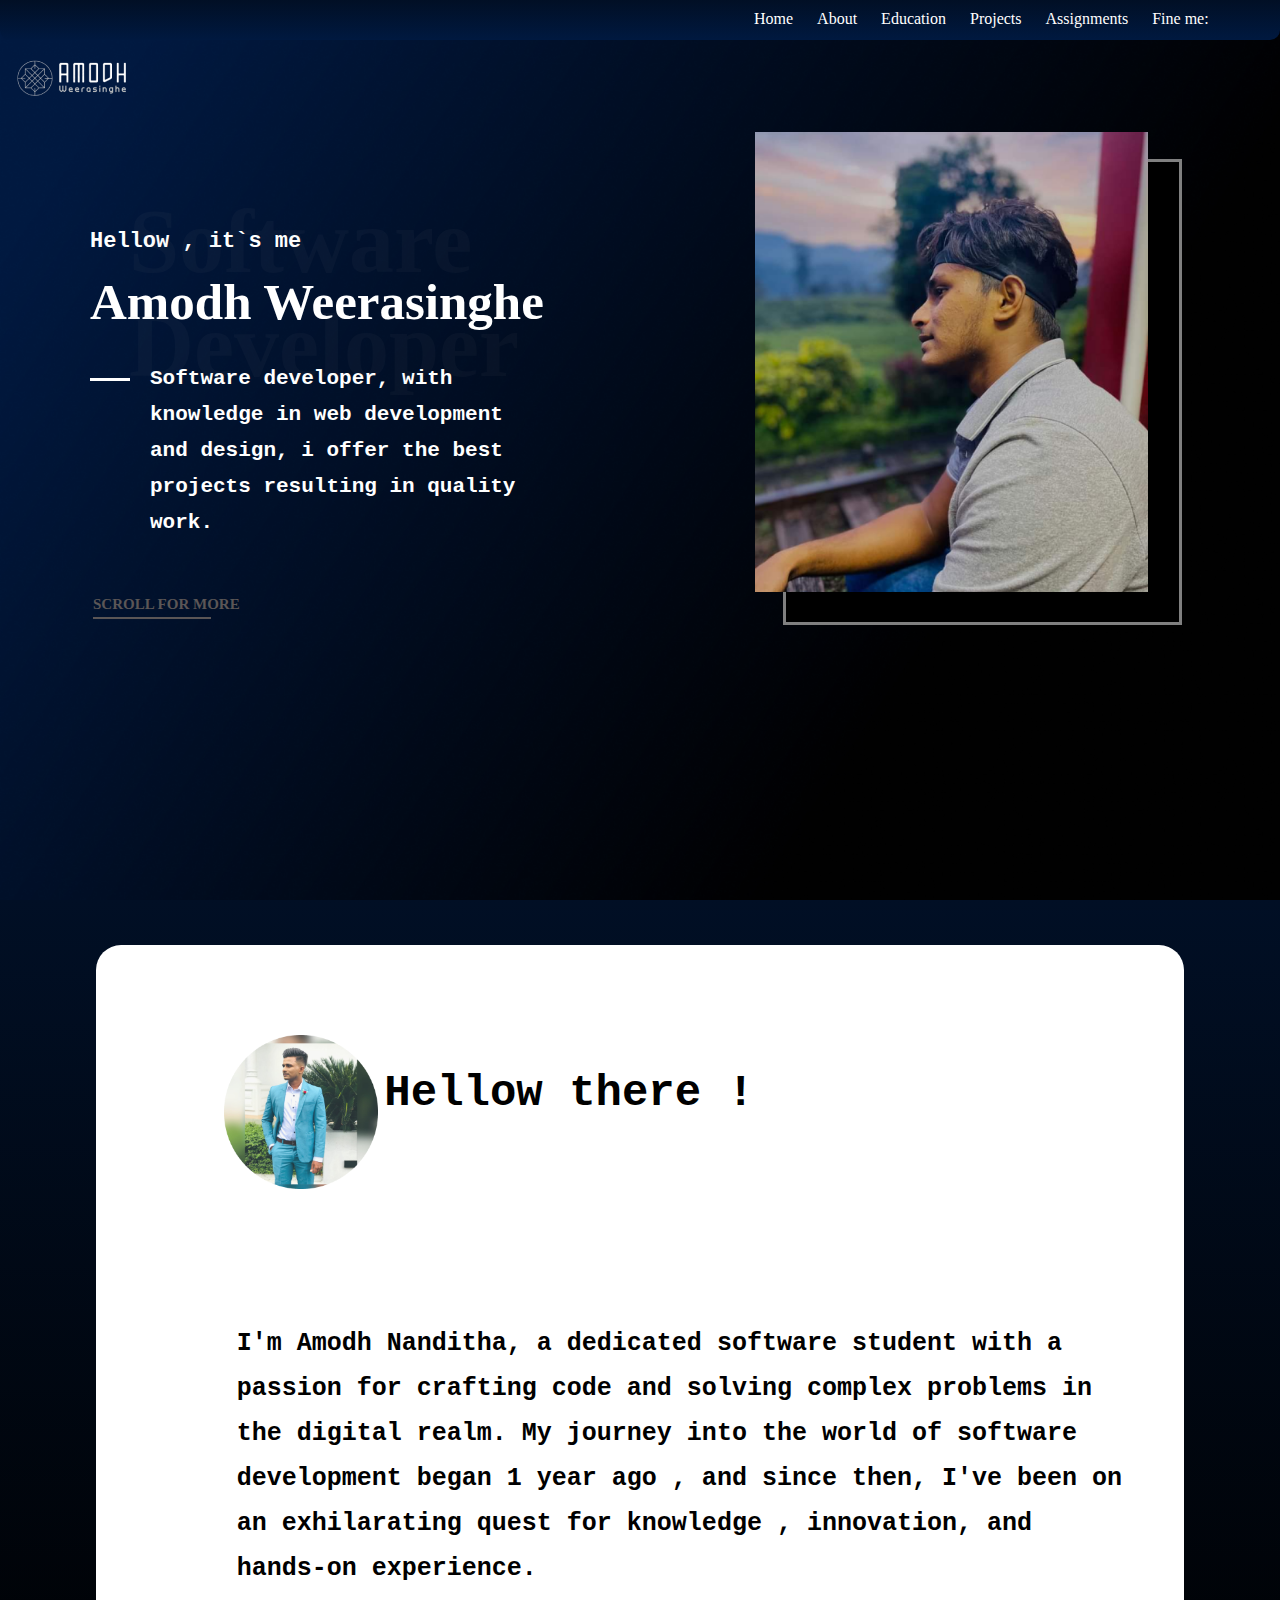
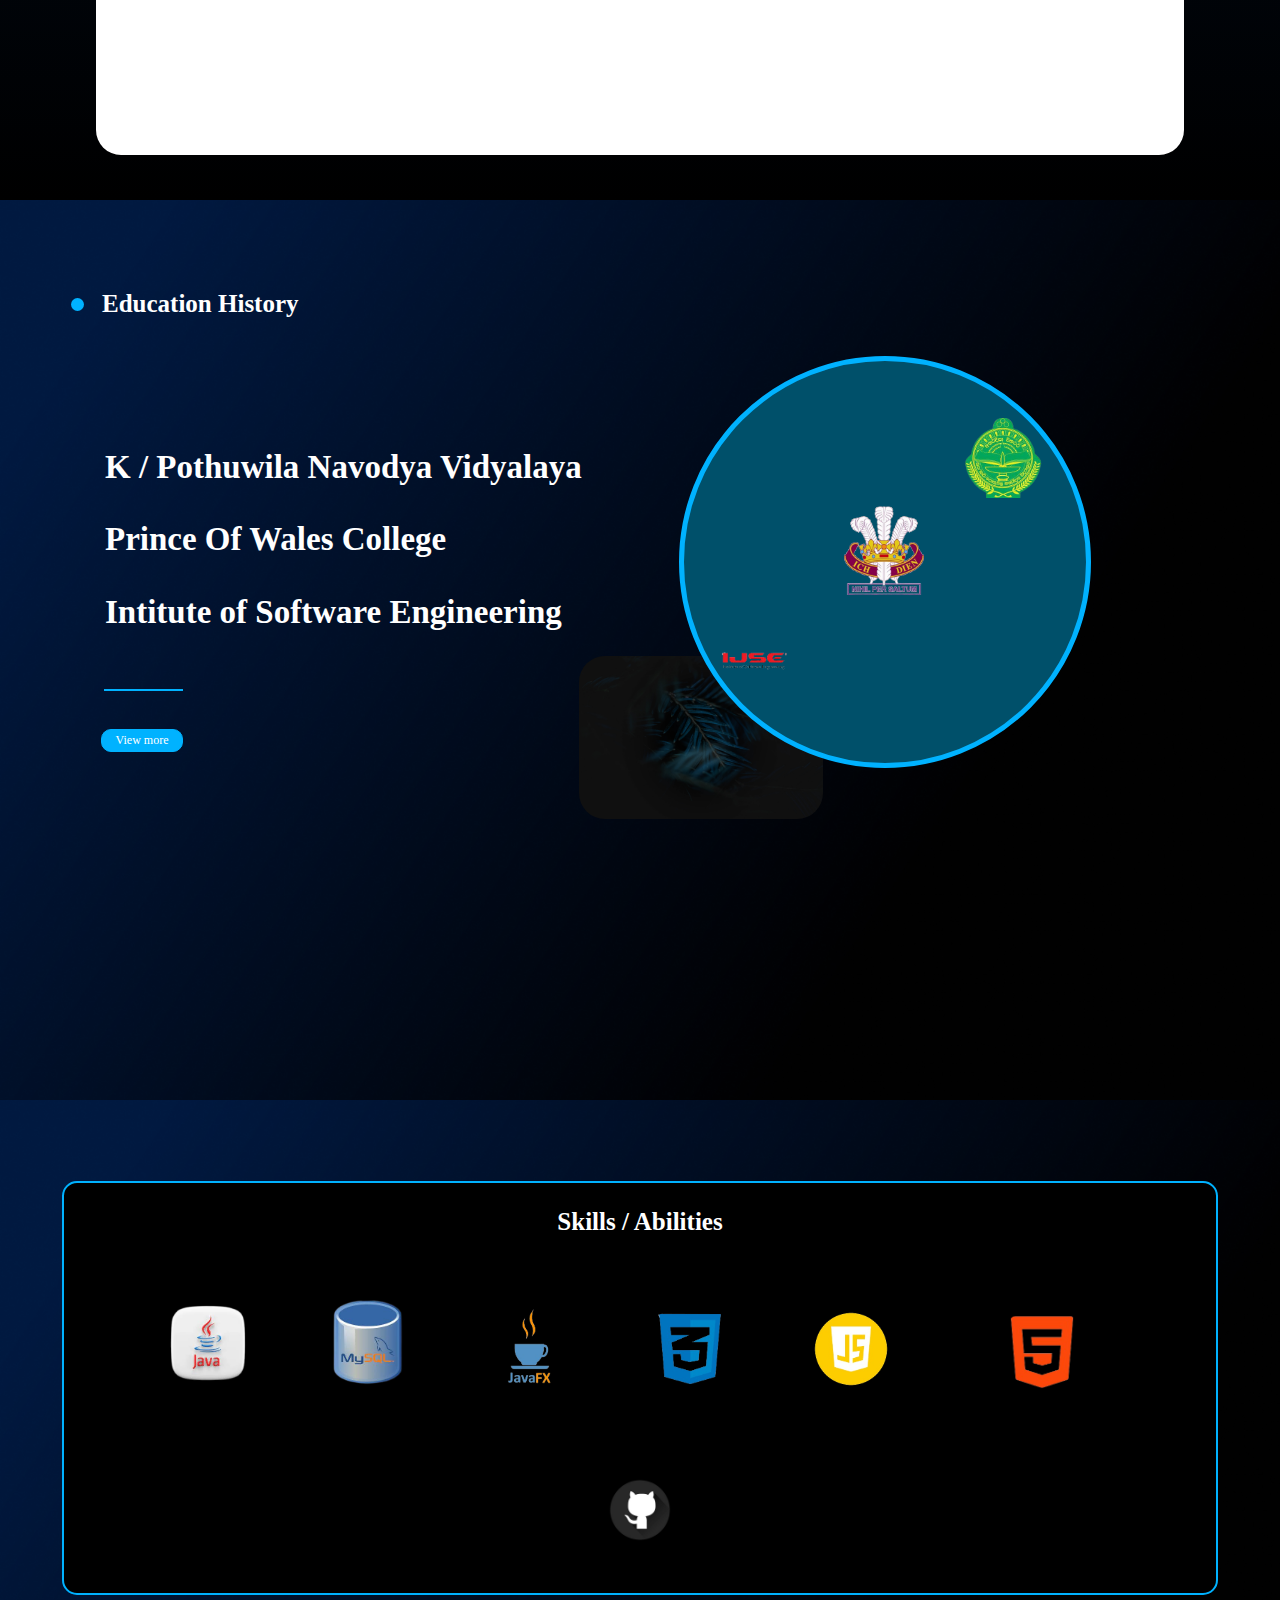
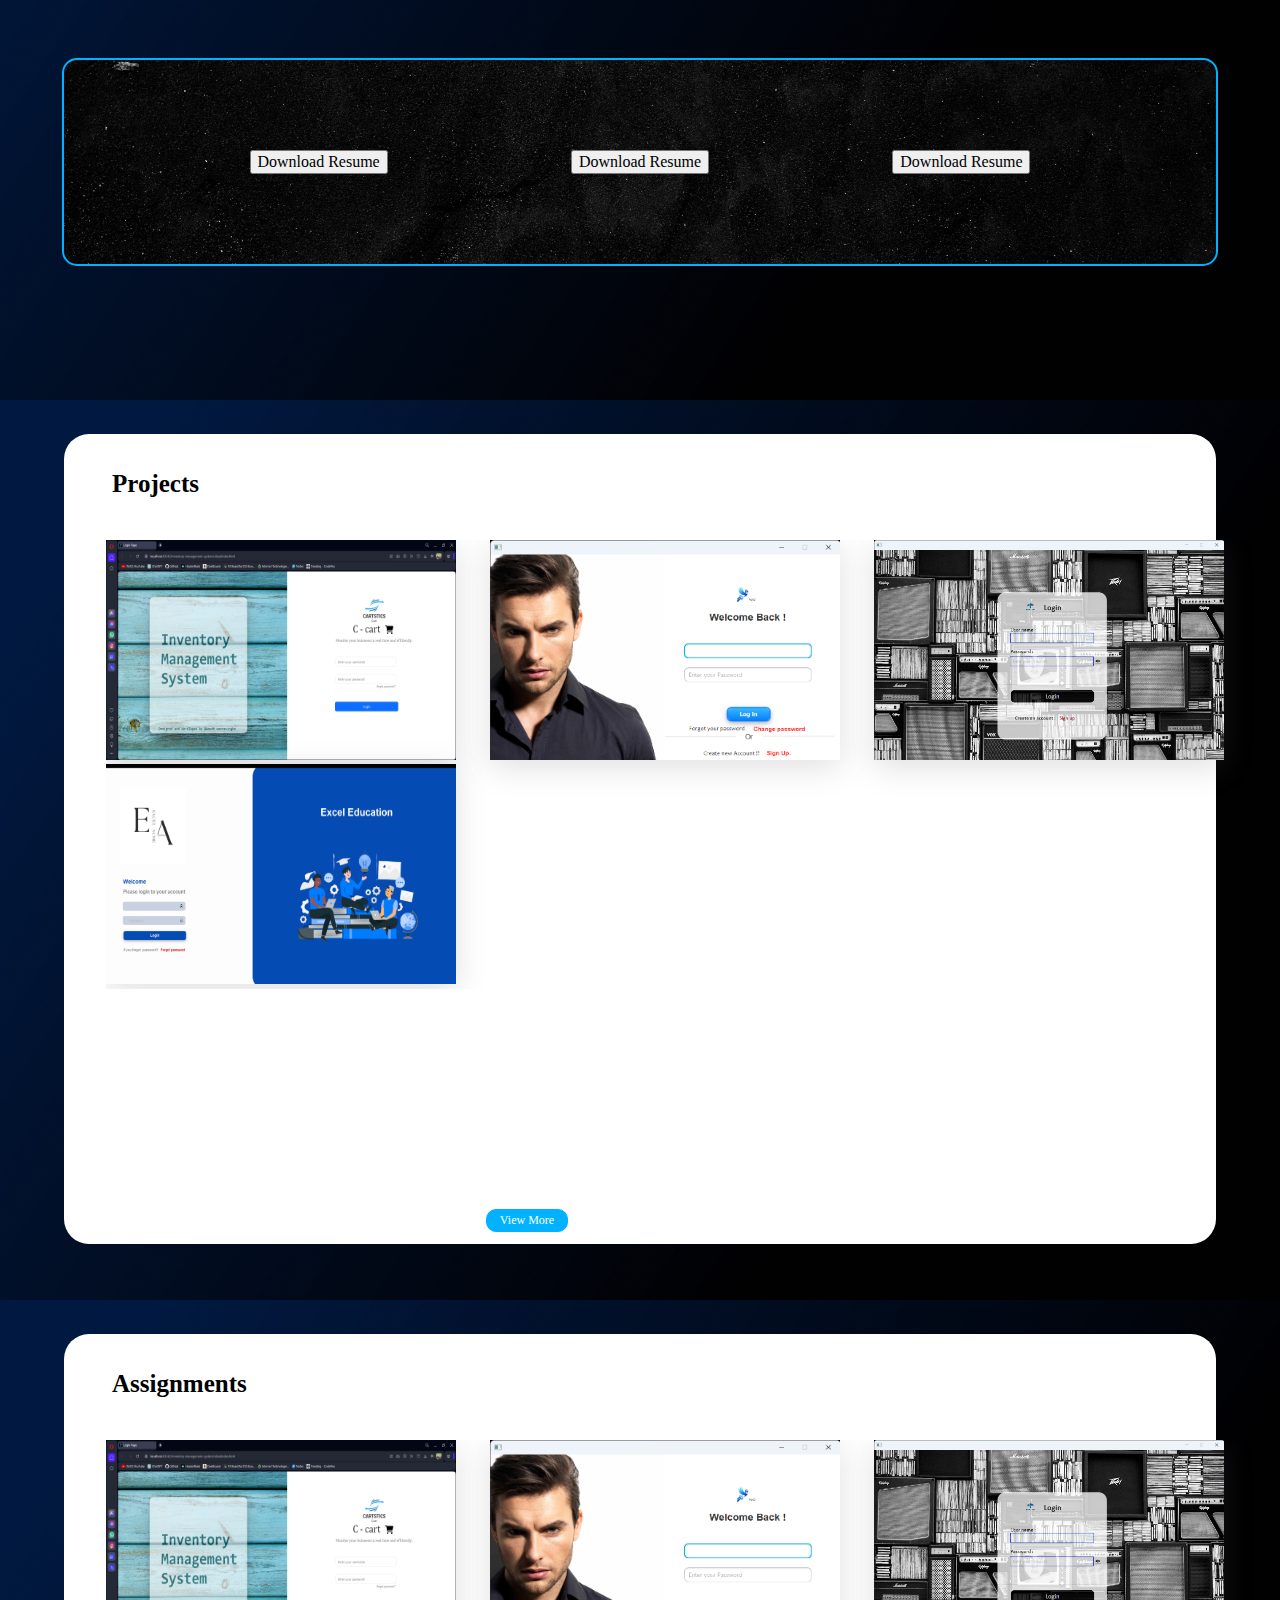
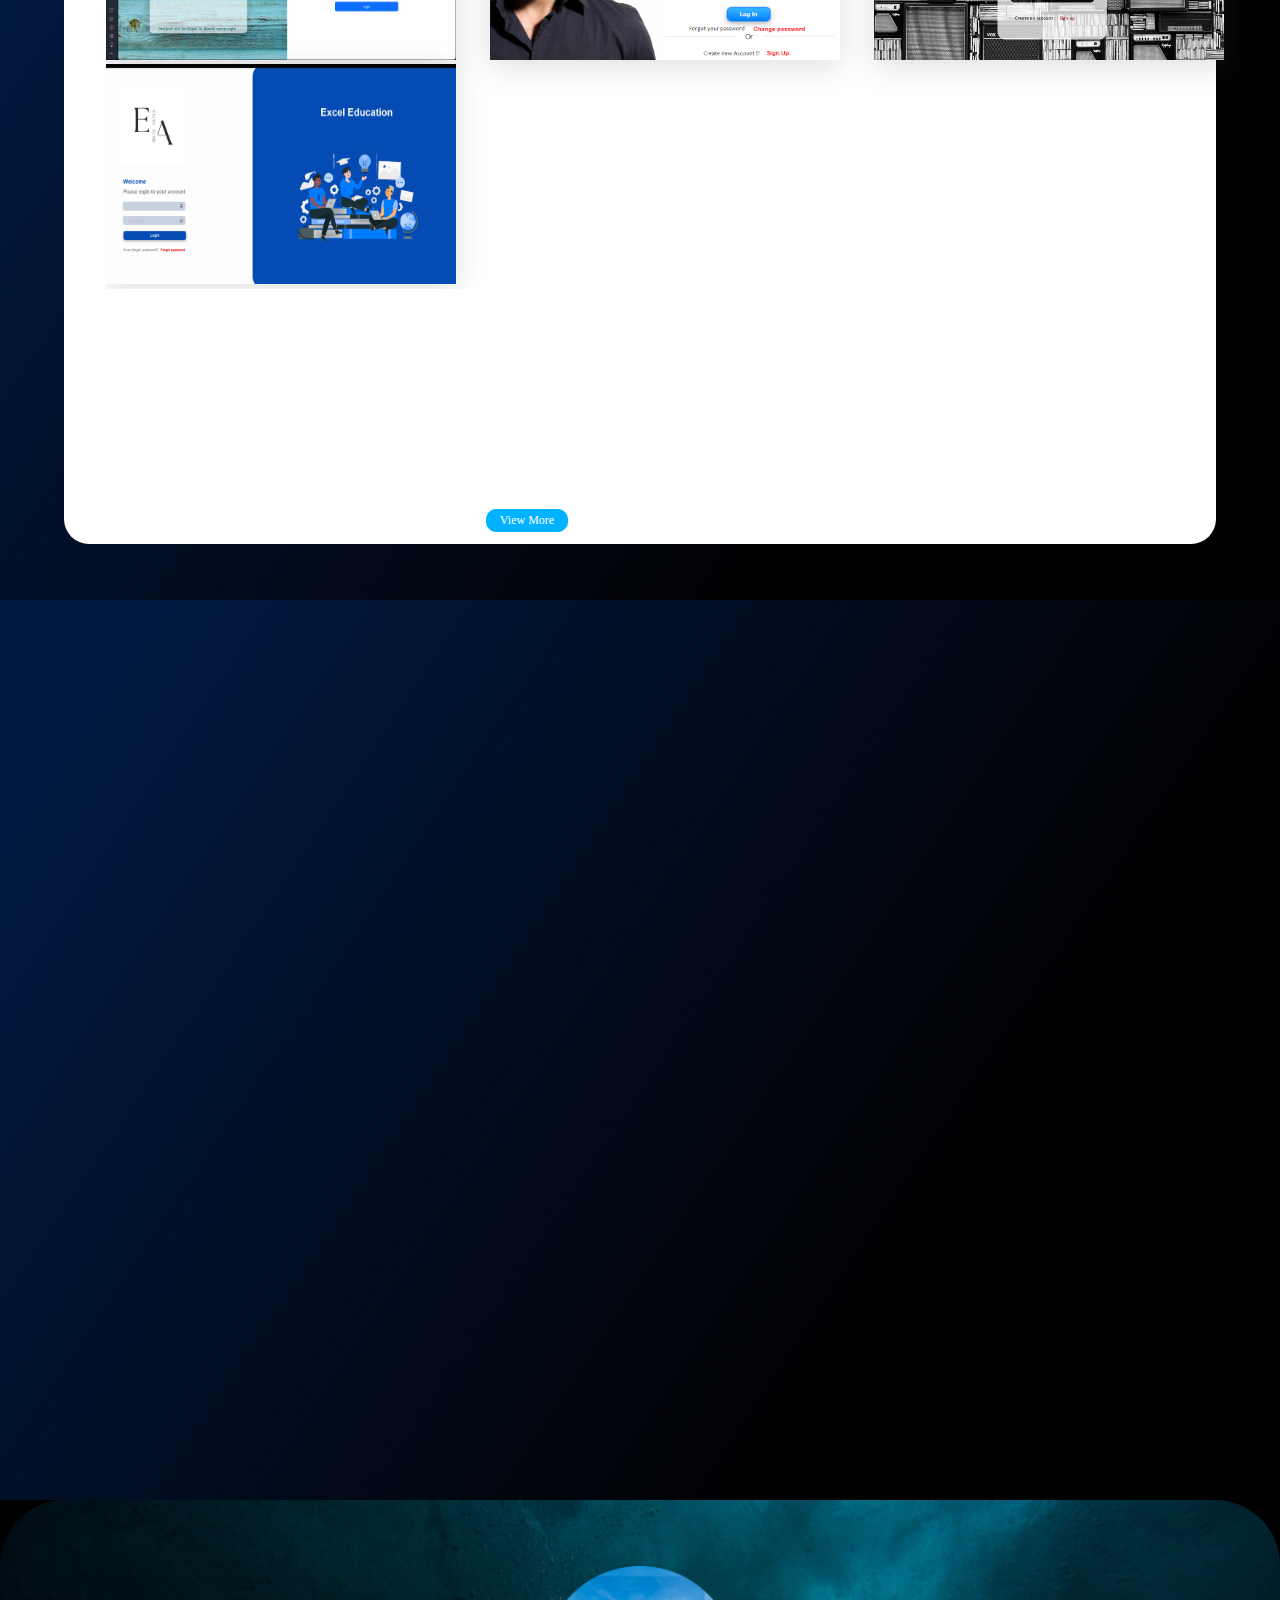
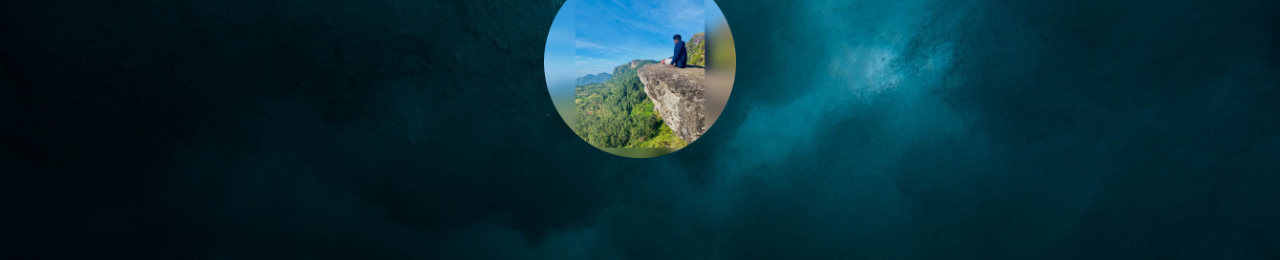
==== commit b7a9bec0: "assignment section done" ====
--- a/index.html
+++ b/index.html
@@ -3,80 +3,91 @@
 <head>
     <meta charset="UTF-8">
     <title>Title</title>
+    <meta charset="UTF-8">
+    <meta name="description" content="Hi! I'm Amodh nanditha weerasinghe.This is my web profile.If you want to know about me, come to my website.">
+    <meta name="Amodh , amodh,Amodh nanditha , Amodh Weersinghe , amodh weerasinghe , Amodh weerasinghe  ,nanditha , weerasinghe , amodhweerasinghe ,amodhnanditha" content="Amodh weerasinghe software engineer fullstack developer programming">
+    <meta name="author" content="Amodh Weerasinghe">
+    <meta name="viewport" content="width=device-width, initial-scale=1.0">
+
+
     <link rel="stylesheet" href="css/normalize.css">
     <link rel="stylesheet" href="css/index.css">
+    <style>
+        section {
+            height: 100vh;
+            width: 100vw;
+            position: relative;
+            background-image: url("assets/images/backgroung.png");
+            background-size: cover;
+            background-position: center;
+            background-repeat: no-repeat;
+        }
+
+        footer > div {
+            background-image: url(assets/images/footerImage.jpg);
+            background-repeat: no-repeat;
+            background-position: center;
+            background-size: cover;
+            width: 100%;
+            height: 40vh;
+            border-radius: 65px 65px 0px 0px;
+            bottom: 0;
+            position: absolute;
+        }
+
+        #skillsSection > div:nth-child(2) {
+            width: 90vw;
+            height: fit-content;
+            background-image: url(assets/images/resumebackground.jpg);
+            background-size: cover;
+            background-position: center;
+            background-repeat: no-repeat;
+            position: absolute;
+            right: 0;
+            left: 0;
+            top: 62vh;
+            margin: auto;
+            text-align: center;
+            border: 2px solid #00B2FF;
+            border-radius: 15px;
+        }
+        #projectSection > div > div > div > img::content{
+            background-color: red;
+            top: 0;
+            opacity: 0;
+
+        }
+        #projectSection > div > div > div > img:hover{
+            background-color: red;
+            top: 0;
+            left: 100%;
+            transform: scaleX(-1);
+            transition-duration: 1.5s;
+
+        }
+        ::content:hover{
+            transform: scaleX(1);
+            opacity: 1;
+        }
+    </style>
 </head>
-<style>
-    section {
-        height: 100vh;
-        width: 100%;
-        position: relative;
-        background-image: url("assets/images/backgroung.png");
-        background-size: cover;
-        background-position: center;
-        background-repeat: no-repeat;
-    }
-
-    footer > div {
-        width: 100%;
-        height: 40vh;
-        background-image: url(assets/images/footerImage.jpg);
-        background-repeat: no-repeat;
-        background-position: center;
-        background-size: cover;
-        border-radius: 65px 65px 0px 0px;
-        bottom: 0;
-        position: absolute;
-    }
-    footer{
-        overflow: hidden;
-    }
-
-
-    #skillsSection > div:nth-child(2){
-        width: 90vw;
-        height: fit-content;
-        background-image: url(assets/images/resumebackground.jpg);
-        background-size: cover;
-        background-position: center;
-        background-repeat: no-repeat;
-        position: absolute;
-        right: 0;
-        left: 0;
-        top: 63vh;
-        margin: auto;
-        text-align: center;
-        border: 5px solid #00B2FF;
-        border-radius: 15px;
-    }
-    footer>div>img{
-        width: 15vw;
-        aspect-ratio: 1 / 1;
-        position: absolute;
-        top: -37px;
-        bottom: 0;
-        left: 0;
-        right: 0;
-        margin: auto;
-    }
-
-</style>
+
 <body>
 <header>
     <nav>
         <ul>
-            <li><a href="">Home</a></li>
-            <li><a href="">About</a></li>
-            <li><a href="">Education</a></li>
-            <li><a href="">Projects</a></li>
-            <li><a href="">Assignments</a></li>
-            <li><a href="">Fine me:</a></li>
+            <li><a href="#homeSection">Home</a></li>
+            <li><a href="#blogSection">About</a></li>
+            <li><a href="#educationSection">Education</a></li>
+            <li><a href="#projectSection">Projects</a></li>
+            <li><a href="#assignmentSection">Assignments</a></li>
+            <li><a href="#footer">Fine me:</a></li>
         </ul>
     </nav>
 </header>
 <main>
+
     <section id="homeSection">
-
         <div>
             <img src="assets/icon/badge.png" title="logo" alt="logo">
         </div>
@@ -164,11 +175,58 @@
     </section>
 
     <section id="projectSection">
-
+        <div>
+            <h3>Projects</h3>
+            <div>
+                <div>
+                    <img src="assets/projects/inventory.png" alt=" " width="350px" height="220px">
+
+                </div>
+
+                <div>
+                    <img src="assets/projects/saloon.png" alt="" width="350px" height="220px">
+                </div>
+
+                <div>
+                    <img src="assets/projects/library.png" alt="" width="350px" height="220px">
+                </div>
+
+                <div>
+                    <img src="assets/projects/student.png" alt="" width="350px" height="220px">
+                </div>
+
+            </div>
+            <button>
+                View More
+            </button>
+        </div>
     </section>
 
     <section id="assignmentSection">
-
+        <div>
+            <h3>Assignments</h3>
+            <div>
+                <div>
+                    <img src="assets/projects/inventory.png" alt=" " width="350px" height="220px">
+                </div>
+
+                <div>
+                    <img src="assets/projects/saloon.png" alt="" width="350px" height="220px">
+                </div>
+
+                <div>
+                    <img src="assets/projects/library.png" alt="" width="350px" height="220px">
+                </div>
+
+                <div>
+                    <img src="assets/projects/student.png" alt="" width="350px" height="220px">
+                </div>
+
+            </div>
+            <button>
+                View More
+            </button>
+        </div>
     </section>
 
     <section id="gallerySection">
@@ -176,10 +234,13 @@
     </section>
 
 </main>
-<footer>
+<footer id="footer">
     <div>
         <img src="assets/images/footerAdmin.png" alt="admin.img">
     </div>
 </footer>
+
+
+<script src="js/Main.js"></script>
 </body>
 </html>--- a/css/index.css
+++ b/css/index.css
@@ -1,25 +1,31 @@
-#educationSection{
+#educationSection {
     top: 100vh;
 }
-#skillsSection{
+
+#skillsSection {
     top: 100vh;
 }
-#projectSection{
+
+#projectSection {
     top: 100vh;
 }
-#assignmentSection{
+
+#assignmentSection {
     top: 100vh;
 }
-#gallerySection{
+
+#gallerySection {
     top: 100vh;
 }
-footer{
+
+footer {
     position: relative;
     top: 100vh;
     width: 100%;
     height: 40vh;
     background-color: black;
 }
+
 #skillsSection > div > h3 {
     font-family: cursive;
     font-size: 25px;
@@ -27,26 +33,32 @@
     color: white;
 }
 
-#skillsSection > div:first-child{
+#skillsSection > div:first-child {
     position: absolute;
     text-align: center;
     width: 90vw;
     height: fit-content;
-    border: 5px solid #00B2FF;
+    border: 2px solid #00B2FF;
     border-radius: 15px;
     right: 0;
     left: 0;
     margin: auto;
-    top: 14vh;
+    top: 9vh;
     background-color: black;
 }
 
 #skillsSection > div:first-child > img {
-    margin: 2vw;
+    margin: 3vw;
 }
-#skillsSection > div:nth-child(2)>button{
+
+#skillsSection > div:nth-child(2) > button {
     margin: 7vw;
 }
+
+footer {
+    overflow: hidden;
+}
+
 @media all and (min-width: 1440px) {
     header {
         position: fixed;
@@ -87,11 +99,13 @@
     header > nav > ul > li > a:hover {
         border-top: 7px solid rgba(3, 39, 95, 1);
     }
+
     #homeSection > div:first-child {
         position: absolute;
         left: 11px;
         top: 41px;
     }
+
     #homeSection > div:nth-child(2) {
         position: absolute;
         top: 207px;
@@ -106,6 +120,10 @@
         left: 0;
         font-size: 22px;
         margin-bottom: 0;
+
+        animation-name: homeTitle;
+        animation-duration: 1s;
+        animation-iteration-count: 1;
     }
 
     #homeSection > div:nth-child(2) > h1 {
@@ -116,6 +134,10 @@
         margin-top: 0;
         top: 66px;
         left: 0;
+
+        animation-name: homeName;
+        animation-duration: 1s;
+        animation-iteration-count: 1;
     }
 
     #homeSection > div:nth-child(2) > h5 {
@@ -126,6 +148,10 @@
         font-size: 21px;
         margin-right: 803px;
         line-height: 36px;
+
+        animation-name: homePara;
+        animation-duration: 1s;
+        animation-iteration-count: 1;
     }
 
     #homelftline {
@@ -144,6 +170,10 @@
         position: absolute;
         top: 171px;
         left: 0;
+
+        animation-name: homeLine;
+        animation-duration: 1s;
+        animation-iteration-count: 1;
     }
 
     #homeSection > div:nth-child(2) > h4 {
@@ -154,6 +184,7 @@
         top: 369px;
         left: 3px;
     }
+
     #homeSection > div:nth-child(3) {
         position: absolute;
         color: darkgray;
@@ -167,6 +198,7 @@
         margin-bottom: 0;
         margin-top: 0;
     }
+
     #homeSection > div:nth-child(4) {
         width: 393px;
         height: 460px;
@@ -176,14 +208,17 @@
         top: 159px;
         right: 206px;
     }
+
     #homeSection > div:nth-child(5) {
         position: absolute;
         top: 132px;
         right: 232px;
     }
+
     #homeSection > div:nth-child(5) > img {
         width: 393px;
     }
+
     #socailLinks {
         position: absolute;
         top: 172px;
@@ -207,6 +242,7 @@
         top: 95px;
         right: 116px;
     }
+
     #blogSection {
         position: absolute;
         top: 100vh;
@@ -232,8 +268,13 @@
         position: absolute;
         font-family: monospace;
         font-size: 44px;
-        right: 430px;
+        right: 392px;
         top: 86px;
+
+        animation-name: blogTitle;
+        animation-iteration-count: infinite;
+        animation-duration: 3s;
+        animation-delay: 2s;
     }
 
     #blogSection > div > img {
@@ -253,7 +294,8 @@
         width: 70vw;
         left: 11vw;
     }
-    #educationSection>h3{
+
+    #educationSection > h3 {
         position: absolute;
         font-family: cursive;
         font-size: 25px;
@@ -262,7 +304,8 @@
         left: 102px;
         color: white;
     }
-    #pmv{
+
+    #pmv {
         position: absolute;
         top: 205px;
         left: 105px;
@@ -270,7 +313,8 @@
         font-size: 33px;
         color: white;
     }
-    #pwc{
+
+    #pwc {
         position: absolute;
         top: 277px;
         left: 105px;
@@ -278,7 +322,8 @@
         font-size: 33px;
         color: white;
     }
-    #ijse{
+
+    #ijse {
         position: absolute;
         top: 350px;
         left: 105px;
@@ -286,7 +331,8 @@
         font-size: 33px;
         color: white;
     }
-    #educationSection>input{
+
+    #educationSection > input {
         position: absolute;
         top: 529px;
         left: 101px;
@@ -299,29 +345,34 @@
         width: 82px;
         height: 23px;
     }
-    #backimg{
+
+    #backimg {
         border-radius: 26px;
         position: absolute;
         top: 456px;
         right: 457px;
         width: 244px;
     }
-    #pmvi{
+
+    #pmvi {
         top: 57px;
         position: absolute;
         right: 43px;
     }
-    #pwci{
+
+    #pwci {
         top: 144px;
         right: 162px;
         position: absolute;
     }
-    #ijsei{
+
+    #ijsei {
         position: absolute;
         top: 259px;
         left: 30px;
     }
-    #educationSection>div{
+
+    #educationSection > div {
         width: 402px;
         aspect-ratio: 1/1;
         border-radius: 100%;
@@ -331,7 +382,8 @@
         top: 156px;
         right: 189px;
     }
-    main>div{
+
+    main > div {
         width: 13px;
         aspect-ratio: 1/1;
         background-color: rgba(0, 178, 255, 1);
@@ -340,7 +392,8 @@
         top: 98px;
         left: 71px;
     }
-    main>nav>div{
+
+    main > nav > div {
         width: 79px;
         height: 2px;
         background-color: rgba(0, 178, 255, 1);
@@ -348,9 +401,131 @@
         top: 489px;
         left: 104px;
     }
+
+    footer > div > img {
+        width: 15vw;
+        aspect-ratio: 1 / 1;
+        position: absolute;
+        top: -37px;
+        bottom: 0;
+        left: 0;
+        right: 0;
+        margin: auto;
+    }
+
+    #projectSection > div {
+        position: relative;
+        width: 90%;
+        height: 90vh;
+        background-color: white;
+        border-radius: 25px;
+        top: 34px;
+        right: 0;
+        left: 0;
+        bottom: 0;
+        margin: auto;
+    }
+
+    #projectSection > div > div {
+        width: 100%;
+        height: fit-content;
+        display: grid;
+        grid-template-columns: repeat(3, 1fr);
+        position: absolute;
+        top: 96px;
+        left: 42px;
+        margin-top: 10px;
+        overflow: hidden;
+    }
+
+    #projectSection > div > h3 {
+        position: absolute;
+        color: black;
+        font-family: cursive;
+        top: 11px;
+        font-size: 25px;
+        left: 48px;
+    }
+
+    #projectSection > div > button {
+        position: absolute;
+        bottom: 12px;
+        right: 648px;
+        background-color: rgba(0, 178, 255, 1);
+        font-weight: lighter;
+        border-radius: 10px;
+        border: 1px solid rgba(0, 178, 255, 1);
+        color: white;
+        font-size: 12px;
+        width: 82px;
+        height: 23px;
+    }
+
+    #projectSection > div > div > div > img {
+        box-shadow: rgba(100, 100, 111, 0.2) 0px 7px 29px 0px;
+    }
+
+    #assignmentSection > div {
+        position: relative;
+        width: 90%;
+        height: 90vh;
+        background-color: white;
+        border-radius: 25px;
+        top: 34px;
+        right: 0;
+        left: 0;
+        bottom: 0;
+        margin: auto;
+    }
+
+    #assignmentSection > div > div {
+        width: 100%;
+        height: fit-content;
+        display: grid;
+        grid-template-columns: repeat(3, 1fr);
+        position: absolute;
+        top: 96px;
+        left: 42px;
+        margin-top: 10px;
+        overflow: hidden;
+    }
+
+    #assignmentSection > div > h3 {
+        position: absolute;
+        color: black;
+        font-family: cursive;
+        top: 11px;
+        font-size: 25px;
+        left: 48px;
+    }
+
+    #assignmentSection > div > button {
+        position: absolute;
+        bottom: 12px;
+        right: 648px;
+        background-color: rgba(0, 178, 255, 1);
+        font-weight: lighter;
+        border-radius: 10px;
+        border: 1px solid rgba(0, 178, 255, 1);
+        color: white;
+        font-size: 12px;
+        width: 82px;
+        height: 23px;
+    }
+
+    #assignmentSection > div > div > div > img {
+        box-shadow: rgba(100, 100, 111, 0.2) 0px 7px 29px 0px;
+    }
+
+    #assignmentSection > div > div > div > img:hover {
+        box-shadow: rgba(0, 0, 0, 0.35) 0px 5px 15px;
+        transition-duration: 0.5s;
+        width: 355px;
+        height: 225px;
+    }
 }
 
-@media all and (max-width: 1440px) and (min-width: 1024px) {
+@media all and (max-width: 1440px) and (min-width: 1025px) {
     header {
         position: fixed;
         background-image: linear-gradient(rgba(1, 15, 37, 1), rgba(0, 25, 64, 1));
@@ -389,11 +564,13 @@
     header > nav > ul > li > a:hover {
         border-top: 7px solid rgba(3, 39, 95, 1);
     }
+
     #homeSection > div:first-child {
         position: absolute;
         left: 11px;
         top: 41px;
     }
+
     #homeSection > div:nth-child(2) {
         position: absolute;
         top: 207px;
@@ -456,6 +633,7 @@
         top: 369px;
         left: 3px;
     }
+
     #homeSection > div:nth-child(3) {
         position: absolute;
         color: darkgray;
@@ -469,6 +647,7 @@
         margin-bottom: 0;
         margin-top: 0;
     }
+
     #homeSection > div:nth-child(4) {
         width: 393px;
         height: 460px;
@@ -478,14 +657,17 @@
         top: 159px;
         right: 98px;
     }
+
     #homeSection > div:nth-child(5) {
         position: absolute;
         top: 132px;
         right: 132px;
     }
+
     #homeSection > div:nth-child(5) > img {
         width: 393px;
     }
+
     #socailLinks {
         position: absolute;
         top: 172px;
@@ -509,6 +691,7 @@
         top: 95px;
         right: 116px;
     }
+
     #blogSection {
         position: absolute;
         top: 100vh;
@@ -555,7 +738,8 @@
         width: 70vw;
         left: 11vw;
     }
-    #educationSection>h3{
+
+    #educationSection > h3 {
         position: absolute;
         font-family: cursive;
         font-size: 25px;
@@ -564,7 +748,8 @@
         left: 102px;
         color: white;
     }
-    #pmv{
+
+    #pmv {
         position: absolute;
         top: 205px;
         left: 105px;
@@ -572,7 +757,8 @@
         font-size: 33px;
         color: white;
     }
-    #pwc{
+
+    #pwc {
         position: absolute;
         top: 277px;
         left: 105px;
@@ -580,7 +766,8 @@
         font-size: 33px;
         color: white;
     }
-    #ijse{
+
+    #ijse {
         position: absolute;
         top: 350px;
         left: 105px;
@@ -588,7 +775,8 @@
         font-size: 33px;
         color: white;
     }
-    #educationSection>input{
+
+    #educationSection > input {
         position: absolute;
         top: 529px;
         left: 101px;
@@ -601,29 +789,34 @@
         width: 82px;
         height: 23px;
     }
-    #backimg{
+
+    #backimg {
         border-radius: 26px;
         position: absolute;
         top: 456px;
         right: 457px;
         width: 244px;
     }
-    #pmvi{
+
+    #pmvi {
         top: 57px;
         position: absolute;
         right: 43px;
     }
-    #pwci{
+
+    #pwci {
         top: 144px;
         right: 162px;
         position: absolute;
     }
-    #ijsei{
+
+    #ijsei {
         position: absolute;
         top: 259px;
         left: 30px;
     }
-    #educationSection>div{
+
+    #educationSection > div {
         width: 402px;
         aspect-ratio: 1/1;
         border-radius: 100%;
@@ -633,7 +826,8 @@
         top: 156px;
         right: 189px;
     }
-    main>div{
+
+    main > div {
         width: 13px;
         aspect-ratio: 1/1;
         background-color: rgba(0, 178, 255, 1);
@@ -642,7 +836,8 @@
         top: 98px;
         left: 71px;
     }
-    main>nav>div{
+
+    main > nav > div {
         width: 79px;
         height: 2px;
         background-color: rgba(0, 178, 255, 1);
@@ -651,9 +846,137 @@
         left: 104px;
     }
 
+    footer > div > img {
+        width: 15vw;
+        aspect-ratio: 1 / 1;
+        position: absolute;
+        top: -37px;
+        bottom: 0;
+        left: 0;
+        right: 0;
+        margin: auto;
+    }
+
+    #projectSection > div {
+        position: relative;
+        width: 90%;
+        height: 90vh;
+        background-color: white;
+        border-radius: 25px;
+        top: 34px;
+        right: 0;
+        left: 0;
+        bottom: 0;
+        margin: auto;
+    }
+
+    #projectSection > div > div {
+        width: 100%;
+        height: fit-content;
+        display: grid;
+        grid-template-columns: repeat(3, 1fr);
+        position: absolute;
+        top: 96px;
+        left: 42px;
+        margin-top: 10px;
+        overflow: hidden;
+    }
+
+    #projectSection > div > h3 {
+        position: absolute;
+        color: black;
+        font-family: cursive;
+        top: 11px;
+        font-size: 25px;
+        left: 48px;
+    }
+
+    #projectSection > div > button {
+        position: absolute;
+        bottom: 12px;
+        right: 648px;
+        background-color: rgba(0, 178, 255, 1);
+        font-weight: lighter;
+        border-radius: 10px;
+        border: 1px solid rgba(0, 178, 255, 1);
+        color: white;
+        font-size: 12px;
+        width: 82px;
+        height: 23px;
+    }
+
+    #projectSection > div > div > div > img {
+        box-shadow: rgba(100, 100, 111, 0.2) 0px 7px 29px 0px;
+    }
+
+    #projectSection > div > div > div > img:hover {
+        box-shadow: rgba(0, 0, 0, 0.35) 0px 5px 15px;
+        transition-duration: 0.5s;
+        width: 355px;
+        height: 225px;
+    }
+
+    #assignmentSection > div {
+        position: relative;
+        width: 90%;
+        height: 90vh;
+        background-color: white;
+        border-radius: 25px;
+        top: 34px;
+        right: 0;
+        left: 0;
+        bottom: 0;
+        margin: auto;
+    }
+
+    #assignmentSection > div > div {
+        width: 100%;
+        height: fit-content;
+        display: grid;
+        grid-template-columns: repeat(3, 1fr);
+        position: absolute;
+        top: 96px;
+        left: 42px;
+        margin-top: 10px;
+        overflow: hidden;
+    }
+
+    #assignmentSection > div > h3 {
+        position: absolute;
+        color: black;
+        font-family: cursive;
+        top: 11px;
+        font-size: 25px;
+        left: 48px;
+    }
+
+    #assignmentSection > div > button {
+        position: absolute;
+        bottom: 12px;
+        right: 648px;
+        background-color: rgba(0, 178, 255, 1);
+        font-weight: lighter;
+        border-radius: 10px;
+        border: 1px solid rgba(0, 178, 255, 1);
+        color: white;
+        font-size: 12px;
+        width: 82px;
+        height: 23px;
+    }
+
+    #assignmentSection > div > div > div > img {
+        box-shadow: rgba(100, 100, 111, 0.2) 0px 7px 29px 0px;
+    }
+
+    #assignmentSection > div > div > div > img:hover {
+        box-shadow: rgba(0, 0, 0, 0.35) 0px 5px 15px;
+        transition-duration: 0.5s;
+        width: 355px;
+        height: 225px;
+    }
 }
 
-@media all and (max-width: 1024px) and (min-width: 768px) {
+@media all and (max-width: 1024px) and (min-width: 769px) {
     header {
         position: fixed;
         background-image: linear-gradient(rgba(1, 15, 37, 1), rgba(0, 25, 64, 1));
@@ -687,11 +1010,13 @@
         padding-top: 7px;
         text-decoration: none;
     }
+
     #homeSection > div:first-child {
         position: absolute;
         left: 11px;
         top: 41px;
     }
+
     #homeSection > div:nth-child(2) {
         position: absolute;
         top: 207px;
@@ -755,6 +1080,7 @@
         top: 369px;
         left: 3px;
     }
+
     #homeSection > div:nth-child(3) {
         position: absolute;
         color: darkgray;
@@ -768,6 +1094,7 @@
         margin-bottom: 0;
         margin-top: 0;
     }
+
     #homeSection > div:nth-child(4) {
         width: 319px;
         height: 378px;
@@ -777,14 +1104,17 @@
         top: 159px;
         right: 50px;
     }
+
     #homeSection > div:nth-child(5) {
         position: absolute;
         top: 132px;
         right: 80px;
     }
+
     #homeSection > div:nth-child(5) > img {
         width: 322px;
     }
+
     #socailLinks {
         position: absolute;
         top: 172px;
@@ -808,6 +1138,7 @@
         top: 95px;
         right: 116px;
     }
+
     #blogSection {
         position: absolute;
         top: 100vh;
@@ -854,7 +1185,8 @@
         width: 65vw;
         left: 11vw;
     }
-    #educationSection>h3{
+
+    #educationSection > h3 {
         position: absolute;
         font-family: cursive;
         font-size: 25px;
@@ -863,7 +1195,8 @@
         left: 102px;
         color: white;
     }
-    #pmv{
+
+    #pmv {
         position: absolute;
         top: 205px;
         left: 105px;
@@ -871,7 +1204,8 @@
         font-size: 33px;
         color: white;
     }
-    #pwc{
+
+    #pwc {
         position: absolute;
         top: 277px;
         left: 105px;
@@ -879,7 +1213,8 @@
         font-size: 33px;
         color: white;
     }
-    #ijse{
+
+    #ijse {
         position: absolute;
         top: 350px;
         left: 105px;
@@ -887,7 +1222,8 @@
         font-size: 33px;
         color: white;
     }
-    #educationSection>input{
+
+    #educationSection > input {
         position: absolute;
         top: 529px;
         left: 101px;
@@ -900,29 +1236,34 @@
         width: 82px;
         height: 23px;
     }
-    #backimg{
+
+    #backimg {
         border-radius: 26px;
         position: absolute;
         top: 458px;
         right: 247px;
         width: 244px;
     }
-    #pmvi{
+
+    #pmvi {
         top: 57px;
         position: absolute;
         right: 43px;
     }
-    #pwci{
+
+    #pwci {
         top: 144px;
         right: 162px;
         position: absolute;
     }
-    #ijsei{
+
+    #ijsei {
         position: absolute;
         top: 259px;
         left: 30px;
     }
-    #educationSection>div{
+
+    #educationSection > div {
         width: 402px;
         aspect-ratio: 1/1;
         border-radius: 100%;
@@ -932,7 +1273,8 @@
         top: 156px;
         right: 14px;
     }
-    main>div{
+
+    main > div {
         width: 13px;
         aspect-ratio: 1/1;
         background-color: rgba(0, 178, 255, 1);
@@ -941,7 +1283,8 @@
         top: 98px;
         left: 71px;
     }
-    main>nav>div{
+
+    main > nav > div {
         width: 79px;
         height: 2px;
         background-color: rgba(0, 178, 255, 1);
@@ -950,9 +1293,145 @@
         left: 104px;
     }
 
+    footer > div > img {
+        width: 15vw;
+        aspect-ratio: 1 / 1;
+        position: absolute;
+        top: -37px;
+        bottom: 0;
+        left: 0;
+        right: 0;
+        margin: auto;
+    }
+
+    #skillsSection > div:nth-child(2) {
+        top: 448px !important;
+    }
+
+    #skillsSection > div:first-child {
+        top: 19px;
+    }
+
+    #projectSection > div {
+        position: relative;
+        width: 90%;
+        height: 90vh;
+        background-color: white;
+        border-radius: 25px;
+        top: 34px;
+        right: 0;
+        left: 0;
+        bottom: 0;
+        margin: auto;
+    }
+
+    #projectSection > div > div {
+        width: 100%;
+        height: fit-content;
+        display: grid;
+        grid-template-columns: repeat(2, 1fr);
+        position: absolute;
+        top: 96px;
+        left: 42px;
+        margin-top: 10px;
+        overflow: hidden;
+    }
+
+    #projectSection > div > h3 {
+        position: absolute;
+        color: black;
+        font-family: cursive;
+        top: 11px;
+        font-size: 25px;
+        left: 48px;
+    }
+
+    #projectSection > div > button {
+        position: absolute;
+        bottom: 17px;
+        right: 430px;
+        background-color: rgba(0, 178, 255, 1);
+        font-weight: lighter;
+        border-radius: 10px;
+        border: 1px solid rgba(0, 178, 255, 1);
+        color: white;
+        font-size: 12px;
+        width: 82px;
+        height: 23px;
+    }
+
+    #projectSection > div > div > div > img {
+        box-shadow: rgba(100, 100, 111, 0.2) 0px 7px 29px 0px;
+    }
+
+    #projectSection > div > div > div > img:hover {
+        box-shadow: rgba(0, 0, 0, 0.35) 0px 5px 15px;
+        transition-duration: 0.5s;
+        width: 355px;
+        height: 225px;
+    }
+
+    #assignmentSection > div {
+        position: relative;
+        width: 90%;
+        height: 90vh;
+        background-color: white;
+        border-radius: 25px;
+        top: 34px;
+        right: 0;
+        left: 0;
+        bottom: 0;
+        margin: auto;
+    }
+
+    #assignmentSection > div > div {
+        width: 100%;
+        height: fit-content;
+        display: grid;
+        grid-template-columns: repeat(2, 1fr);
+        position: absolute;
+        top: 96px;
+        left: 42px;
+        margin-top: 10px;
+        overflow: hidden;
+    }
+
+    #assignmentSection > div > h3 {
+        position: absolute;
+        color: black;
+        font-family: cursive;
+        top: 11px;
+        font-size: 25px;
+        left: 48px;
+    }
+
+    #assignmentSection > div > button {
+        position: absolute;
+        bottom: 17px;
+        right: 430px;
+        background-color: rgba(0, 178, 255, 1);
+        font-weight: lighter;
+        border-radius: 10px;
+        border: 1px solid rgba(0, 178, 255, 1);
+        color: white;
+        font-size: 12px;
+        width: 82px;
+        height: 23px;
+    }
+
+    #assignmentSection > div > div > div > img {
+        box-shadow: rgba(100, 100, 111, 0.2) 0px 7px 29px 0px;
+    }
+
+    #assignmentSection > div > div > div > img:hover {
+        box-shadow: rgba(0, 0, 0, 0.35) 0px 5px 15px;
+        transition-duration: 0.5s;
+        width: 355px;
+        height: 225px;
+    }
 }
 
-@media all and (max-width: 768px) and (min-width: 425px) {
+@media all and (max-width: 768px) and (min-width: 426px) {
     header {
         position: fixed;
         background-image: linear-gradient(rgba(1, 15, 37, 1), rgba(0, 25, 64, 1));
@@ -963,6 +1442,7 @@
         z-index: 1000;
         opacity: 0%;
     }
+
     header > nav {
         position: relative;
         width: fit-content;
@@ -987,12 +1467,14 @@
         padding-top: 7px;
         text-decoration: none;
     }
+
     #homeSection > div:first-child {
         position: absolute;
         left: 10px;
         top: 10px;
         z-index: 25000;
     }
+
     #homeSection > div:nth-child(2) {
         position: absolute;
         top: 207px;
@@ -1045,7 +1527,7 @@
         position: absolute;
         top: 171px;
         left: 0;
-        opacity:  0% ;
+        opacity: 0%;
     }
 
     #homeSection > div:nth-child(2) > h4 {
@@ -1056,6 +1538,7 @@
         top: 433px;
         left: 88px;
     }
+
     #homeSection > div:nth-child(3) {
         position: absolute;
         color: darkgray;
@@ -1071,6 +1554,7 @@
         top: 170px;
         position: relative;
     }
+
     #homeSection > div:nth-child(4) {
         width: 279px;
         height: 327px;
@@ -1080,17 +1564,20 @@
         top: 46px;
         right: 234px;
     }
+
     #homeSection > div:nth-child(5) {
         position: absolute;
         top: 132px;
         right: 232px;
     }
+
     #homeSection > div:nth-child(5) > img {
         width: 274px;
         position: relative;
         top: -93px;
         left: -17px;
     }
+
     #socailLinks {
         position: absolute;
         top: 172px;
@@ -1114,6 +1601,7 @@
         top: 95px;
         right: 116px;
     }
+
     #blogSection {
         position: absolute;
         top: 100vh;
@@ -1160,7 +1648,8 @@
         width: 70vw;
         left: 12vw;
     }
-    #educationSection>h3{
+
+    #educationSection > h3 {
         position: absolute;
         font-family: cursive;
         font-size: 25px;
@@ -1169,7 +1658,8 @@
         left: 81px;
         color: white;
     }
-    #pmv{
+
+    #pmv {
         position: absolute;
         top: 441px;
         left: 140px;
@@ -1177,24 +1667,28 @@
         font-size: 24px;
         color: white;
     }
-    #pwc{
-        position: absolute;
-        top: 487px;
+
+    #pwc {
+        position: absolute;
+        top: 478px;
         left: 140px;
         font-family: serif;
         font-size: 24px;
-        color: white;    }
-    #ijse{
-        position: absolute;
-        top: 534px;
+        color: white;
+    }
+
+    #ijse {
+        position: absolute;
+        top: 515px;
         left: 140px;
         font-family: serif;
         font-size: 24px;
         color: white;
     }
-    #educationSection>input{
-        position: absolute;
-        top: 639px;
+
+    #educationSection > input {
+        position: absolute;
+        top: 610px;
         left: 138px;
         background-color: rgba(0, 178, 255, 1);
         font-weight: lighter;
@@ -1205,32 +1699,37 @@
         width: 82px;
         height: 23px;
     }
-    #backimg{
+
+    #backimg {
         border-radius: 26px;
         position: absolute;
         top: 299px;
         right: 128px;
         width: 237px;
     }
-    #pmvi{
+
+    #pmvi {
         width: 55px;
         top: 34px;
         position: absolute;
         right: 43px;
     }
-    #pwci{
+
+    #pwci {
         width: 55px;
         top: 126px;
         right: 132px;
         position: absolute;
     }
-    #ijsei{
+
+    #ijsei {
         width: 55px;
         position: absolute;
         top: 223px;
         left: 37px;
     }
-    #educationSection>div{
+
+    #educationSection > div {
         width: 323px;
         aspect-ratio: 1 / 1;
         border-radius: 100%;
@@ -1240,7 +1739,8 @@
         top: 91px;
         right: 245px;
     }
-    main>div{
+
+    main > div {
         width: 13px;
         aspect-ratio: 1 / 1;
         background-color: rgba(0, 178, 255, 1);
@@ -1249,18 +1749,160 @@
         top: 56px;
         left: 52px;
     }
-    main>nav>div{
+
+    main > nav > div {
         width: 79px;
         height: 2px;
         background-color: rgba(0, 178, 255, 1);
         position: absolute;
-        top: 620px;
+        top: 600px;
         left: 139px;
     }
 
+    footer > div > img {
+        width: 24vw;
+        aspect-ratio: 1 / 1;
+        position: absolute;
+        top: -51px;
+        bottom: 0;
+        left: 0;
+        right: 0;
+        margin: auto;
+    }
+
+    #skillsSection > div:nth-child(2) {
+        top: 57vh !important;
+    }
+
+    #skillsSection > div:first-child {
+        top: 20px;
+    }
+
+    #projectSection > div {
+        position: relative;
+        width: 90%;
+        height: 90vh;
+        background-color: white;
+        border-radius: 25px;
+        top: 34px;
+        right: 0;
+        left: 0;
+        bottom: 0;
+        margin: auto;
+    }
+
+    #projectSection > div > div {
+        width: 100%;
+        height: fit-content;
+        display: grid;
+        grid-template-columns: repeat(2, 1fr);
+        position: absolute;
+        top: 96px;
+        left: 42px;
+        margin-top: 10px;
+        overflow: hidden;
+    }
+
+    #projectSection > div > h3 {
+        position: absolute;
+        color: black;
+        font-family: cursive;
+        top: 11px;
+        font-size: 22px;
+        left: 48px;
+    }
+
+    #projectSection > div > button {
+        position: absolute;
+        bottom: 29px;
+        right: 288px;
+        background-color: rgba(0, 178, 255, 1);
+        font-weight: lighter;
+        border-radius: 10px;
+        border: 1px solid rgba(0, 178, 255, 1);
+        color: white;
+        font-size: 12px;
+        width: 82px;
+        height: 23px;
+    }
+
+    #projectSection > div > div > div > img {
+        box-shadow: rgba(100, 100, 111, 0.2) 0px 7px 29px 0px;
+        width: 263px;
+        height: 163px;
+    }
+
+    #projectSection > div > div > div > img:hover {
+        box-shadow: rgba(0, 0, 0, 0.35) 0px 5px 15px;
+        transition-duration: 0.5s;
+        width: 266px;
+        height: 166px;
+    }
+
+    #assignmentSection > div {
+        position: relative;
+        width: 90%;
+        height: 90vh;
+        background-color: white;
+        border-radius: 25px;
+        top: 34px;
+        right: 0;
+        left: 0;
+        bottom: 0;
+        margin: auto;
+    }
+
+    #assignmentSection > div > div {
+        width: 100%;
+        height: fit-content;
+        display: grid;
+        grid-template-columns: repeat(2, 1fr);
+        position: absolute;
+        top: 96px;
+        left: 42px;
+        margin-top: 10px;
+        overflow: hidden;
+    }
+
+    #assignmentSection > div > h3 {
+        position: absolute;
+        color: black;
+        font-family: cursive;
+        top: 11px;
+        font-size: 22px;
+        left: 48px;
+    }
+
+    #assignmentSection > div > button {
+        position: absolute;
+        bottom: 29px;
+        right: 288px;
+        background-color: rgba(0, 178, 255, 1);
+        font-weight: lighter;
+        border-radius: 10px;
+        border: 1px solid rgba(0, 178, 255, 1);
+        color: white;
+        font-size: 12px;
+        width: 82px;
+        height: 23px;
+    }
+
+    #assignmentSection > div > div > div > img {
+        box-shadow: rgba(100, 100, 111, 0.2) 0px 7px 29px 0px;
+        width: 263px;
+        height: 163px;
+    }
+
+    #assignmentSection > div > div > div > img:hover {
+        box-shadow: rgba(0, 0, 0, 0.35) 0px 5px 15px;
+        transition-duration: 0.5s;
+        width: 266px;
+        height: 166px;
+    }
 
 }
-@media all and (max-width: 425px) and (min-width: 375px){
+
+@media all and (max-width: 426px) and (min-width: 376px) {
     header {
         position: fixed;
         background-image: linear-gradient(rgba(1, 15, 37, 1), rgba(0, 25, 64, 1));
@@ -1269,8 +1911,9 @@
         border-radius: 0px 0px 10px 10px;
         box-sizing: border-box;
         z-index: 1000;
-        opacity: 50%;
-    }
+        opacity: 0%;
+    }
+
     header > nav {
         position: relative;
         width: fit-content;
@@ -1286,7 +1929,7 @@
     }
 
     header > nav > ul > li {
-        display: inline-block;
+        display: grid;
     }
 
     header > nav > ul > li > a {
@@ -1295,12 +1938,18 @@
         padding-top: 7px;
         text-decoration: none;
     }
+
     #homeSection > div:first-child {
         position: absolute;
-        left: 11px;
-        top: 41px;
+        left: 7px;
+        top: 8px;
         z-index: 25000;
     }
+
+    #homeSection > div:first-child > img {
+        width: 85px;
+    }
+
     #homeSection > div:nth-child(2) {
         position: absolute;
         top: 207px;
@@ -1311,8 +1960,8 @@
     #homeSection > div:nth-child(2) > h3 {
         font-family: monospace;
         position: absolute;
-        top: 207px;
-        left: 93px;
+        top: 222px;
+        left: -7px;
         font-size: 18px;
         margin-bottom: 0;
     }
@@ -1320,22 +1969,22 @@
     #homeSection > div:nth-child(2) > h1 {
         font-family: Georgia;
         position: absolute;
-        font-size: 39px;
+        font-size: 26px;
         margin-bottom: 0;
         margin-top: 0;
-        top: 259px;
-        left: 88px;
-        width: 600px;
+        top: 281px;
+        left: -10px;
     }
 
     #homeSection > div:nth-child(2) > h5 {
         position: relative;
-        top: 284px;
-        left: 88px;
+        top: 235px;
+        left: -15px;
         font-family: monospace;
-        font-size: 17px;
+        font-size: 14px;
         line-height: 30px;
-        width: 494px;
+        width: 327px;
+        opacity: 0%;
     }
 
     #homelftline {
@@ -1343,8 +1992,8 @@
         width: 118px;
         height: 2px;
         position: absolute;
-        top: 467px;
-        left: 88px;
+        top: 389px;
+        left: -2px;
     }
 
     #homeSection > div:nth-child(2) > div:last-child {
@@ -1354,7 +2003,7 @@
         position: absolute;
         top: 171px;
         left: 0;
-        opacity:  0% ;
+        opacity: 0%;
     }
 
     #homeSection > div:nth-child(2) > h4 {
@@ -1362,15 +2011,16 @@
         color: rgba(91, 86, 86, 1);
         font-family: Calibri;
         font-size: 13px;
-        top: 433px;
-        left: 88px;
-    }
+        top: 355px;
+        left: 4px;
+    }
+
     #homeSection > div:nth-child(3) {
         position: absolute;
         color: darkgray;
-        top: 190px;
-        left: 129px;
-        font-size: 45px;
+        top: 177px;
+        left: 45px;
+        font-size: 42px;
         opacity: 4%;
     }
 
@@ -1380,26 +2030,30 @@
         top: 170px;
         position: relative;
     }
+
     #homeSection > div:nth-child(4) {
-        width: 279px;
-        height: 327px;
+        width: 209px;
+        height: 245px;
         background-color: black;
         border: 3px solid gray;
         position: absolute;
-        top: 46px;
-        right: 234px;
-    }
+        top: 150px;
+        right: 106px;
+    }
+
     #homeSection > div:nth-child(5) {
         position: absolute;
-        top: 132px;
-        right: 232px;
-    }
+        top: 227px;
+        right: 83px;
+    }
+
     #homeSection > div:nth-child(5) > img {
-        width: 274px;
-        position: relative;
-        top: -93px;
-        left: -17px;
-    }
+        width: 213px;
+        position: relative;
+        top: -87px;
+        left: -34px;
+    }
+
     #socailLinks {
         position: absolute;
         top: 172px;
@@ -1423,6 +2077,7 @@
         top: 95px;
         right: 116px;
     }
+
     #blogSection {
         position: absolute;
         top: 100vh;
@@ -1447,65 +2102,70 @@
     #blogSection > div > h2 {
         position: absolute;
         font-family: monospace;
-        font-size: 44px;
-        right: 430px;
-        top: 86px;
+        font-size: 21px;
+        right: 56px;
+        top: 46px;
     }
 
     #blogSection > div > img {
         position: absolute;
         left: 10vw;
-        top: 10vh;
-        width: 12vw;
+        top: 7vh;
+        width: 14vw;
     }
 
     #blogSection > div > p {
         position: absolute;
         font-family: monospace;
-        font-size: 25px;
-        top: 39vh;
-        line-height: 45px;
+        font-size: 15px;
+        top: 21vh;
+        line-height: 38px;
         font-weight: bold;
         width: 70vw;
-        left: 11vw;
-    }
-    #educationSection>h3{
+        left: 10vw;
+    }
+
+    #educationSection > h3 {
         position: absolute;
         font-family: cursive;
-        font-size: 25px;
+        font-size: 19px;
         font-weight: bold;
-        top: 65px;
-        left: 102px;
-        color: white;
-    }
-    #pmv{
-        position: absolute;
-        top: 205px;
-        left: 105px;
+        top: 19px;
+        left: 49px;
+        color: white;
+    }
+
+    #pmv {
+        position: absolute;
+        top: 441px;
+        left: 61px;
         font-family: serif;
-        font-size: 33px;
-        color: white;
-    }
-    #pwc{
-        position: absolute;
-        top: 277px;
-        left: 105px;
+        font-size: 18px;
+        color: white;
+    }
+
+    #pwc {
+        position: absolute;
+        top: 478px;
+        left: 61px;
         font-family: serif;
-        font-size: 33px;
-        color: white;
-    }
-    #ijse{
-        position: absolute;
-        top: 350px;
-        left: 105px;
+        font-size: 18px;
+        color: white;
+    }
+
+    #ijse {
+        position: absolute;
+        top: 515px;
+        left: 60px;
         font-family: serif;
-        font-size: 33px;
-        color: white;
-    }
-    #educationSection>input{
-        position: absolute;
-        top: 529px;
-        left: 101px;
+        font-size: 18px;
+        color: white;
+    }
+
+    #educationSection > input {
+        position: absolute;
+        top: 602px;
+        left: 60px;
         background-color: rgba(0, 178, 255, 1);
         font-weight: lighter;
         border-radius: 10px;
@@ -1515,58 +2175,1227 @@
         width: 82px;
         height: 23px;
     }
-    #backimg{
+
+    #backimg {
         border-radius: 26px;
         position: absolute;
-        top: 456px;
-        right: 457px;
-        width: 244px;
-    }
-    #pmvi{
-        top: 57px;
+        top: 281px;
+        right: 42px;
+        width: 208px;
+    }
+
+    #pmvi {
+        width: 48px;
+        top: 34px;
         position: absolute;
         right: 43px;
     }
-    #pwci{
-        top: 144px;
-        right: 162px;
-        position: absolute;
-    }
-    #ijsei{
-        position: absolute;
-        top: 259px;
-        left: 30px;
-    }
-    #educationSection>div{
-        width: 402px;
-        aspect-ratio: 1/1;
+
+    #pwci {
+        width: 48px;
+        top: 104px;
+        right: 110px;
+        position: absolute;
+    }
+
+    #ijsei {
+        width: 48px;
+        position: absolute;
+        top: 184px;
+        left: 37px;
+    }
+
+    #educationSection > div {
+        width: 264px;
+        aspect-ratio: 1 / 1;
         border-radius: 100%;
         background-color: rgba(0, 80, 106, 1);
         border: 5px solid rgba(0, 178, 255, 1);
         position: absolute;
-        top: 156px;
-        right: 189px;
-    }
-    main>div{
-        width: 13px;
-        aspect-ratio: 1/1;
+        top: 109px;
+        right: 118px;
+    }
+
+    main > div {
+        width: 9px;
+        aspect-ratio: 1 / 1;
         background-color: rgba(0, 178, 255, 1);
         border-radius: 100%;
         position: absolute;
-        top: 98px;
-        left: 71px;
-    }
-    main>nav>div{
+        top: 45px;
+        left: 23px;
+    }
+
+    main > nav > div {
         width: 79px;
         height: 2px;
         background-color: rgba(0, 178, 255, 1);
         position: absolute;
-        top: 489px;
-        left: 104px;
-    }
+        top: 585px;
+        left: 61px;
+    }
+
+    footer > div > img {
+        width: 24vw;
+        aspect-ratio: 1 / 1;
+        position: absolute;
+        top: -51px;
+        bottom: 0;
+        left: 0;
+        right: 0;
+        margin: auto;
+    }
+
+    #skillsSection > div:nth-child(2) {
+        top: 53vh !important;
+    }
+
+    #skillsSection > div:first-child {
+        top: 40px;
+    }
+
+    #skillsSection > div:first-child > img {
+        width: 50px;
+    }
+
+    #projectSection > div {
+        position: relative;
+        width: 90%;
+        height: 90vh;
+        background-color: white;
+        border-radius: 25px;
+        top: 34px;
+        right: 0;
+        left: 0;
+        bottom: 0;
+        margin: auto;
+    }
+
+    #projectSection > div > div {
+        width: 75%;
+        height: fit-content;
+        display: grid;
+        grid-template-columns: repeat(1, 1fr);
+        position: absolute;
+        top: 72px;
+        left: 100px;
+        margin-top: 16px;
+        overflow: hidden;
+    }
+
+    #projectSection > div > h3 {
+        position: absolute;
+        color: black;
+        font-family: cursive;
+        top: 11px;
+        font-size: 22px;
+        left: 48px;
+    }
+
+    #projectSection > div > button {
+        position: absolute;
+        bottom: 24px;
+        right: 171px;
+        background-color: rgba(0, 178, 255, 1);
+        font-weight: lighter;
+        border-radius: 10px;
+        border: 1px solid rgba(0, 178, 255, 1);
+        color: white;
+        font-size: 12px;
+        width: 82px;
+        height: 23px;
+    }
+
+    #projectSection > div > div > div > img {
+        box-shadow: rgba(100, 100, 111, 0.2) 0px 7px 29px 0px;
+        width: 161px;
+        height: 94px;
+    }
+
+    #projectSection > div > div > div > img:hover {
+        box-shadow: rgba(0, 0, 0, 0.35) 0px 5px 15px;
+        transition-duration: 0.5s;
+        width: 266px;
+        height: 166px;
+    }
+
+    #assignmentSection > div {
+        position: relative;
+        width: 90%;
+        height: 90vh;
+        background-color: white;
+        border-radius: 25px;
+        top: 34px;
+        right: 0;
+        left: 0;
+        bottom: 0;
+        margin: auto;
+    }
+
+    #assignmentSection > div > div {
+        width: 75%;
+        height: fit-content;
+        display: grid;
+        grid-template-columns: repeat(1, 1fr);
+        position: absolute;
+        top: 72px;
+        left: 100px;
+        margin-top: 16px;
+        overflow: hidden;
+    }
+
+    #assignmentSection > div > h3 {
+        position: absolute;
+        color: black;
+        font-family: cursive;
+        top: 11px;
+        font-size: 22px;
+        left: 48px;
+    }
+
+    #assignmentSection > div > button {
+        position: absolute;
+        bottom: 24px;
+        right: 171px;
+        background-color: rgba(0, 178, 255, 1);
+        font-weight: lighter;
+        border-radius: 10px;
+        border: 1px solid rgba(0, 178, 255, 1);
+        color: white;
+        font-size: 12px;
+        width: 82px;
+        height: 23px;
+    }
+
+    #assignmentSection > div > div > div > img {
+        box-shadow: rgba(100, 100, 111, 0.2) 0px 7px 29px 0px;
+        width: 161px;
+        height: 94px;
+    }
+
+    #assignmentSection > div > div > div > img:hover {
+        box-shadow: rgba(0, 0, 0, 0.35) 0px 5px 15px;
+        transition-duration: 0.5s;
+        width: 266px;
+        height: 166px;
+    }
+
 
 }
 
-
-
-
+@media all and (max-width: 376px) and (min-width: 321px) {
+    header {
+        position: fixed;
+        background-image: linear-gradient(rgba(1, 15, 37, 1), rgba(0, 25, 64, 1));
+        width: 100%;
+        height: 40px;
+        border-radius: 0px 0px 10px 10px;
+        box-sizing: border-box;
+        z-index: 1000;
+        opacity: 0%;
+    }
+
+    header > nav {
+        position: relative;
+        width: fit-content;
+        left: 60vw;
+        top: 10px;
+        font-size: 16px;
+        font-family: "Candara Light";
+
+    }
+
+    header > nav > ul {
+        margin: 0;
+    }
+
+    header > nav > ul > li {
+        display: grid;
+    }
+
+    header > nav > ul > li > a {
+        color: white;
+        margin: 10px;
+        padding-top: 7px;
+        text-decoration: none;
+    }
+
+    #homeSection > div:first-child {
+        position: absolute;
+        left: 7px;
+        top: 8px;
+        z-index: 25000;
+    }
+
+    #homeSection > div:first-child > img {
+        width: 85px;
+    }
+
+    #homeSection > div:nth-child(2) {
+        position: absolute;
+        top: 207px;
+        left: 90px;
+        color: white;
+        width: 280px;
+    }
+
+    #homeSection > div:nth-child(2) > h3 {
+        font-family: monospace;
+        position: absolute;
+        top: 222px;
+        left: -7px;
+        font-size: 18px;
+        margin-bottom: 0;
+    }
+
+    #homeSection > div:nth-child(2) > h1 {
+        font-family: Georgia;
+        position: absolute;
+        font-size: 26px;
+        margin-bottom: 0;
+        margin-top: 0;
+        top: 281px;
+        left: -10px;
+    }
+
+    #homeSection > div:nth-child(2) > h5 {
+        position: relative;
+        top: 235px;
+        left: -15px;
+        font-family: monospace;
+        font-size: 14px;
+        line-height: 30px;
+        width: 299px;
+        opacity: 0%;
+    }
+
+    #homelftline {
+        background-color: rgba(91, 86, 86, 1);
+        width: 118px;
+        height: 2px;
+        position: absolute;
+        top: 389px;
+        left: -2px;
+    }
+
+    #homeSection > div:nth-child(2) > div:last-child {
+        background-color: white;
+        width: 40px;
+        height: 3px;
+        position: absolute;
+        top: 171px;
+        left: 0;
+        opacity: 0%;
+    }
+
+    #homeSection > div:nth-child(2) > h4 {
+        position: absolute;
+        color: rgba(91, 86, 86, 1);
+        font-family: Calibri;
+        font-size: 13px;
+        top: 355px;
+        left: 4px;
+    }
+
+    #homeSection > div:nth-child(3) {
+        position: absolute;
+        color: darkgray;
+        top: 177px;
+        left: 45px;
+        font-size: 42px;
+        opacity: 4%;
+    }
+
+    #homeSection > div:nth-child(3) > h1 {
+        margin-bottom: 0;
+        margin-top: 0;
+        top: 170px;
+        position: relative;
+    }
+
+    #homeSection > div:nth-child(4) {
+        width: 209px;
+        height: 245px;
+        background-color: black;
+        border: 3px solid gray;
+        position: absolute;
+        top: 150px;
+        right: 106px;
+    }
+
+    #homeSection > div:nth-child(5) {
+        position: absolute;
+        top: 227px;
+        right: 83px;
+    }
+
+    #homeSection > div:nth-child(5) > img {
+        width: 213px;
+        position: relative;
+        top: -87px;
+        left: -34px;
+    }
+
+    #socailLinks {
+        position: absolute;
+        top: 172px;
+        left: calc(100% - 17px);
+    }
+
+    #socailLinks > a:first-child {
+        position: absolute;
+        top: 209px;
+        right: 116px;
+    }
+
+    #socailLinks > a:nth-child(2) {
+        position: absolute;
+        top: 153px;
+        right: 115px;
+    }
+
+    #socailLinks > a:last-child {
+        position: absolute;
+        top: 95px;
+        right: 116px;
+    }
+
+    #blogSection {
+        position: absolute;
+        top: 100vh;
+        width: 100%;
+        height: 100vh;
+        background-image: linear-gradient(rgba(1, 15, 37, 1), black);
+    }
+
+    #blogSection > div {
+        position: absolute;
+        width: 85vw;
+        height: 90vh;
+        background-color: white;
+        top: 0;
+        bottom: 0;
+        right: 0;
+        left: 0;
+        margin: auto;
+        border-radius: 25px;
+    }
+
+    #blogSection > div > h2 {
+        position: absolute;
+        font-family: monospace;
+        font-size: 21px;
+        right: 56px;
+        top: 46px;
+    }
+
+    #blogSection > div > img {
+        position: absolute;
+        left: 10vw;
+        top: 7vh;
+        width: 14vw;
+    }
+
+    #blogSection > div > p {
+        position: absolute;
+        font-family: monospace;
+        font-size: 15px;
+        top: 21vh;
+        line-height: 38px;
+        font-weight: bold;
+        width: 70vw;
+        left: 10vw;
+    }
+
+    #educationSection > h3 {
+        position: absolute;
+        font-family: cursive;
+        font-size: 19px;
+        font-weight: bold;
+        top: 19px;
+        left: 49px;
+        color: white;
+    }
+
+    #pmv {
+        position: absolute;
+        top: 441px;
+        left: 61px;
+        font-family: serif;
+        font-size: 18px;
+        color: white;
+    }
+
+    #pwc {
+        position: absolute;
+        top: 478px;
+        left: 61px;
+        font-family: serif;
+        font-size: 18px;
+        color: white;
+    }
+
+    #ijse {
+        position: absolute;
+        top: 515px;
+        left: 60px;
+        font-family: serif;
+        font-size: 18px;
+        color: white;
+    }
+
+    #educationSection > input {
+        position: absolute;
+        top: 602px;
+        left: 60px;
+        background-color: rgba(0, 178, 255, 1);
+        font-weight: lighter;
+        border-radius: 10px;
+        border: 1px solid rgba(0, 178, 255, 1);
+        color: white;
+        font-size: 12px;
+        width: 82px;
+        height: 23px;
+    }
+
+    #backimg {
+        border-radius: 26px;
+        position: absolute;
+        top: 281px;
+        right: 42px;
+        width: 208px;
+    }
+
+    #pmvi {
+        width: 48px;
+        top: 34px;
+        position: absolute;
+        right: 43px;
+    }
+
+    #pwci {
+        width: 48px;
+        top: 104px;
+        right: 110px;
+        position: absolute;
+    }
+
+    #ijsei {
+        width: 48px;
+        position: absolute;
+        top: 184px;
+        left: 37px;
+    }
+
+    #educationSection > div {
+        width: 264px;
+        aspect-ratio: 1 / 1;
+        border-radius: 100%;
+        background-color: rgba(0, 80, 106, 1);
+        border: 5px solid rgba(0, 178, 255, 1);
+        position: absolute;
+        top: 109px;
+        right: 118px;
+    }
+
+    main > div {
+        width: 9px;
+        aspect-ratio: 1 / 1;
+        background-color: rgba(0, 178, 255, 1);
+        border-radius: 100%;
+        position: absolute;
+        top: 45px;
+        left: 23px;
+    }
+
+    main > nav > div {
+        width: 79px;
+        height: 2px;
+        background-color: rgba(0, 178, 255, 1);
+        position: absolute;
+        top: 585px;
+        left: 61px;
+    }
+
+    footer > div > img {
+        width: 24vw;
+        aspect-ratio: 1 / 1;
+        position: absolute;
+        top: -51px;
+        bottom: 0;
+        left: 0;
+        right: 0;
+        margin: auto;
+    }
+
+    #skillsSection > div:nth-child(2) {
+        top: 53vh !important;
+    }
+
+    #skillsSection > div:first-child {
+        top: 40px;
+    }
+
+    #skillsSection > div:first-child > img {
+        width: 50px;
+    }
+
+    #projectSection > div {
+        position: relative;
+        width: 90%;
+        height: 90vh;
+        background-color: white;
+        border-radius: 25px;
+        top: 34px;
+        right: 0;
+        left: 0;
+        bottom: 0;
+        margin: auto;
+    }
+
+    #projectSection > div > div {
+        width: 60%;
+        height: fit-content;
+        display: grid;
+        grid-template-columns: repeat(1, 1fr);
+        position: absolute;
+        top: 72px;
+        left: 100px;
+        margin-top: 16px;
+        overflow: hidden;
+    }
+
+    #projectSection > div > h3 {
+        position: absolute;
+        color: black;
+        font-family: cursive;
+        top: 11px;
+        font-size: 22px;
+        left: 48px;
+    }
+
+    #projectSection > div > button {
+        position: absolute;
+        bottom: 24px;
+        right: 171px;
+        background-color: rgba(0, 178, 255, 1);
+        font-weight: lighter;
+        border-radius: 10px;
+        border: 1px solid rgba(0, 178, 255, 1);
+        color: white;
+        font-size: 12px;
+        width: 82px;
+        height: 23px;
+    }
+
+    #projectSection > div > div > div > img {
+        box-shadow: rgba(100, 100, 111, 0.2) 0px 7px 29px 0px;
+        width: 161px;
+        height: 94px;
+    }
+
+    #projectSection > div > div > div > img:hover {
+        box-shadow: rgba(0, 0, 0, 0.35) 0px 5px 15px;
+        transition-duration: 0.5s;
+        width: 266px;
+        height: 166px;
+    }
+
+    #assignmentSection > div {
+        position: relative;
+        width: 90%;
+        height: 90vh;
+        background-color: white;
+        border-radius: 25px;
+        top: 34px;
+        right: 0;
+        left: 0;
+        bottom: 0;
+        margin: auto;
+    }
+
+    #assignmentSection > div > div {
+        width: 60%;
+        height: fit-content;
+        display: grid;
+        grid-template-columns: repeat(1, 1fr);
+        position: absolute;
+        top: 72px;
+        left: 100px;
+        margin-top: 16px;
+        overflow: hidden;
+    }
+
+    #assignmentSection > div > h3 {
+        position: absolute;
+        color: black;
+        font-family: cursive;
+        top: 11px;
+        font-size: 22px;
+        left: 48px;
+    }
+
+    #assignmentSection > div > button {
+        position: absolute;
+        bottom: 24px;
+        right: 171px;
+        background-color: rgba(0, 178, 255, 1);
+        font-weight: lighter;
+        border-radius: 10px;
+        border: 1px solid rgba(0, 178, 255, 1);
+        color: white;
+        font-size: 12px;
+        width: 82px;
+        height: 23px;
+    }
+
+    #assignmentSection > div > div > div > img {
+        box-shadow: rgba(100, 100, 111, 0.2) 0px 7px 29px 0px;
+        width: 161px;
+        height: 94px;
+    }
+
+    #assignmentSection > div > div > div > img:hover {
+        box-shadow: rgba(0, 0, 0, 0.35) 0px 5px 15px;
+        transition-duration: 0.5s;
+        width: 266px;
+        height: 166px;
+    }
+
+}
+
+@media all and (max-width: 320px) {
+    header {
+        position: fixed;
+        background-image: linear-gradient(rgba(1, 15, 37, 1), rgba(0, 25, 64, 1));
+        width: 100%;
+        height: 40px;
+        border-radius: 0px 0px 10px 10px;
+        box-sizing: border-box;
+        z-index: 1000;
+        opacity: 0%;
+    }
+
+    header > nav {
+        position: relative;
+        width: fit-content;
+        left: 60vw;
+        top: 10px;
+        font-size: 16px;
+        font-family: "Candara Light";
+
+    }
+
+    header > nav > ul {
+        margin: 0;
+    }
+
+    header > nav > ul > li {
+        display: grid;
+    }
+
+    header > nav > ul > li > a {
+        color: white;
+        margin: 10px;
+        padding-top: 7px;
+        text-decoration: none;
+    }
+
+    #homeSection > div:first-child {
+        position: absolute;
+        left: 7px;
+        top: 8px;
+        z-index: 25000;
+    }
+
+    #homeSection > div:first-child > img {
+        width: 85px;
+    }
+
+    #homeSection > div:nth-child(2) {
+        position: absolute;
+        top: 207px;
+        left: 90px;
+        color: white;
+        width: 228px;
+    }
+
+    #homeSection > div:nth-child(2) > h3 {
+        font-family: monospace;
+        position: absolute;
+        top: 222px;
+        left: -40px;
+        font-size: 16px;
+        margin-bottom: 0;
+    }
+
+    #homeSection > div:nth-child(2) > h1 {
+        font-family: Georgia;
+        position: absolute;
+        font-size: 23px;
+        margin-bottom: 0;
+        margin-top: 0;
+        top: 273px;
+        left: -45px;
+    }
+
+    #homeSection > div:nth-child(2) > h5 {
+        position: relative;
+        top: 235px;
+        left: -15px;
+        font-family: monospace;
+        font-size: 14px;
+        line-height: 30px;
+        width: 227px;
+        opacity: 0%;
+    }
+
+    #homelftline {
+        background-color: rgba(91, 86, 86, 1);
+        width: 118px;
+        height: 2px;
+        position: absolute;
+        top: 392px;
+        left: -43px;
+    }
+
+    #homeSection > div:nth-child(2) > div:last-child {
+        background-color: white;
+        width: 40px;
+        height: 3px;
+        position: absolute;
+        top: 171px;
+        left: 0;
+        opacity: 0%;
+    }
+
+    #homeSection > div:nth-child(2) > h4 {
+        position: absolute;
+        color: rgba(91, 86, 86, 1);
+        font-family: Calibri;
+        font-size: 13px;
+        top: 357px;
+        left: -36px;
+    }
+
+    #homeSection > div:nth-child(3) {
+        position: absolute;
+        color: darkgray;
+        top: 177px;
+        left: 45px;
+        font-size: 10px;
+        opacity: 4%;
+    }
+
+    #homeSection > div:nth-child(3) > h1 {
+        margin-bottom: 0;
+        margin-top: 0;
+        top: 170px;
+        position: relative;
+    }
+
+    #homeSection > div:nth-child(4) {
+        width: 204px;
+        height: 239px;
+        background-color: black;
+        border: 3px solid gray;
+        position: absolute;
+        top: 135px;
+        right: 54px;
+    }
+
+    #homeSection > div:nth-child(5) {
+        position: absolute;
+        top: 212px;
+        right: 29px;
+    }
+
+    #homeSection > div:nth-child(5) > img {
+        width: 210px;
+        position: relative;
+        top: -87px;
+        left: -34px;
+    }
+
+    #socailLinks {
+        position: absolute;
+        top: 172px;
+        left: calc(100% - 17px);
+    }
+
+    #socailLinks > a:first-child {
+        position: absolute;
+        top: 209px;
+        right: 116px;
+    }
+
+    #socailLinks > a:nth-child(2) {
+        position: absolute;
+        top: 153px;
+        right: 115px;
+    }
+
+    #socailLinks > a:last-child {
+        position: absolute;
+        top: 95px;
+        right: 116px;
+    }
+
+    #blogSection {
+        position: absolute;
+        top: 100vh;
+        width: 100%;
+        height: 100vh;
+        background-image: linear-gradient(rgba(1, 15, 37, 1), black);
+    }
+
+    #blogSection > div {
+        position: absolute;
+        width: 85vw;
+        height: 90vh;
+        background-color: white;
+        top: 0;
+        bottom: 0;
+        right: 0;
+        left: 0;
+        margin: auto;
+        border-radius: 25px;
+    }
+
+    #blogSection > div > h2 {
+        position: absolute;
+        font-family: monospace;
+        font-size: 19px;
+        right: 28px;
+        top: 37px;
+    }
+
+    #blogSection > div > img {
+        position: absolute;
+        left: 8vw;
+        top: 5vh;
+        width: 18vw;
+    }
+
+    #blogSection > div > p {
+        position: absolute;
+        font-family: monospace;
+        font-size: 15px;
+        top: 19vh;
+        line-height: 31px;
+        font-weight: bold;
+        width: 70vw;
+        left: 10vw;
+    }
+
+    #educationSection > h3 {
+        position: absolute;
+        font-family: cursive;
+        font-size: 17px;
+        font-weight: bold;
+        top: 21px;
+        left: 47px;
+        color: white;
+    }
+
+    #pmv {
+        position: absolute;
+        top: 412px;
+        left: 28px;
+        font-family: serif;
+        font-size: 18px;
+        color: white;
+    }
+
+    #pwc {
+        position: absolute;
+        top: 451px;
+        left: 28px;
+        font-family: serif;
+        font-size: 18px;
+        color: white;
+    }
+
+    #ijse {
+        position: absolute;
+        top: 490px;
+        left: 28px;
+        font-family: serif;
+        font-size: 18px;
+        color: white;
+    }
+
+    #educationSection > input {
+        position: absolute;
+        top: 589px;
+        left: 29px;
+        background-color: rgba(0, 178, 255, 1);
+        font-weight: lighter;
+        border-radius: 10px;
+        border: 1px solid rgba(0, 178, 255, 1);
+        color: white;
+        font-size: 12px;
+        width: 82px;
+        height: 19px;
+    }
+
+    #backimg {
+        border-radius: 26px;
+        position: absolute;
+        top: 266px;
+        right: 42px;
+        width: 176px;
+    }
+
+    #pmvi {
+        width: 45px;
+        top: 32px;
+        position: absolute;
+        right: 32px;
+    }
+
+    #pwci {
+        width: 45px;
+        top: 92px;
+        right: 95px;
+        position: absolute;
+    }
+
+    #ijsei {
+        width: 48px;
+        position: absolute;
+        top: 160px;
+        left: 27px;
+    }
+
+    #educationSection > div {
+        width: 236px;
+        aspect-ratio: 1 / 1;
+        border-radius: 100%;
+        background-color: rgba(0, 80, 106, 1);
+        border: 5px solid rgba(0, 178, 255, 1);
+        position: absolute;
+        top: 109px;
+        right: 58px;
+    }
+
+    main > div {
+        width: 9px;
+        aspect-ratio: 1 / 1;
+        background-color: rgba(0, 178, 255, 1);
+        border-radius: 100%;
+        position: absolute;
+        top: 45px;
+        left: 23px;
+    }
+
+    main > nav > div {
+        width: 79px;
+        height: 2px;
+        background-color: rgba(0, 178, 255, 1);
+        position: absolute;
+        top: 577px;
+        left: 30px;
+    }
+
+    footer > div > img {
+        width: 24vw;
+        aspect-ratio: 1 / 1;
+        position: absolute;
+        top: -51px;
+        bottom: 0;
+        left: 0;
+        right: 0;
+        margin: auto;
+    }
+
+    #skillsSection > div:nth-child(2) {
+        top: 53vh !important;
+    }
+
+    #skillsSection > div:first-child {
+        top: 28px;
+    }
+    #skillsSection > div:nth-child(2){
+        top: 378px !important;
+    }
+
+    #skillsSection > div:first-child > img {
+        width: 50px;
+    }
+
+    #projectSection > div {
+        position: relative;
+        width: 90%;
+        height: 90vh;
+        background-color: white;
+        border-radius: 25px;
+        top: 34px;
+        right: 0;
+        left: 0;
+        bottom: 0;
+        margin: auto;
+    }
+
+    #projectSection > div > div {
+        width: 65%;
+        height: fit-content;
+        display: grid;
+        grid-template-columns: repeat(1, 1fr);
+        position: absolute;
+        top: 72px;
+        left: 64px;
+        margin-top: 16px;
+        overflow: hidden;
+    }
+
+    #projectSection > div > h3 {
+        position: absolute;
+        color: black;
+        font-family: cursive;
+        top: 11px;
+        font-size: 22px;
+        left: 48px;
+    }
+
+    #projectSection > div > button {
+        position: absolute;
+        bottom: 24px;
+        right: 108px;
+        background-color: rgba(0, 178, 255, 1);
+        font-weight: lighter;
+        border-radius: 10px;
+        border: 1px solid rgba(0, 178, 255, 1);
+        color: white;
+        font-size: 12px;
+        width: 82px;
+        height: 23px;
+    }
+
+    #projectSection > div > div > div > img {
+        box-shadow: rgba(100, 100, 111, 0.2) 0px 7px 29px 0px;
+        width: 161px;
+        height: 94px;
+    }
+
+    #projectSection > div > div > div > img:hover {
+        box-shadow: rgba(0, 0, 0, 0.35) 0px 5px 15px;
+        transition-duration: 0.5s;
+        width: 266px;
+        height: 166px;
+    }
+
+    #assignmentSection > div {
+        position: relative;
+        width: 90%;
+        height: 90vh;
+        background-color: white;
+        border-radius: 25px;
+        top: 34px;
+        right: 0;
+        left: 0;
+        bottom: 0;
+        margin: auto;
+    }
+
+    #assignmentSection > div > div {
+        width: 65%;
+        height: fit-content;
+        display: grid;
+        grid-template-columns: repeat(1, 1fr);
+        position: absolute;
+        top: 72px;
+        left: 64px;
+        margin-top: 16px;
+        overflow: hidden;
+    }
+
+    #assignmentSection > div > h3 {
+        position: absolute;
+        color: black;
+        font-family: cursive;
+        top: 11px;
+        font-size: 22px;
+        left: 48px;
+    }
+
+    #assignmentSection > div > button {
+        position: absolute;
+        bottom: 24px;
+        right: 108px;
+        background-color: rgba(0, 178, 255, 1);
+        font-weight: lighter;
+        border-radius: 10px;
+        border: 1px solid rgba(0, 178, 255, 1);
+        color: white;
+        font-size: 12px;
+        width: 82px;
+        height: 23px;
+    }
+
+    #assignmentSection > div > div > div > img {
+        box-shadow: rgba(100, 100, 111, 0.2) 0px 7px 29px 0px;
+        width: 161px;
+        height: 94px;
+    }
+
+    #assignmentSection > div > div > div > img:hover {
+        box-shadow: rgba(0, 0, 0, 0.35) 0px 5px 15px;
+        transition-duration: 0.5s;
+        width: 266px;
+        height: 166px;
+    }
+
+}
+
+
+@keyframes homeTitle {
+    from {
+        top: -50px;
+        opacity: 0%;
+    }
+    to {
+        top: 0px;
+        opacity: 100%;
+    }
+}
+@keyframes homeName {
+    from {
+        top: -50px;
+        opacity: 0%;
+    }
+    to {
+        top: 66px;
+        opacity: 100%;
+    }
+}
+@keyframes homePara {
+    from {
+        top: 0px;
+        opacity: 0%;
+    }
+    to {
+        top: 101px;
+        opacity: 100%;
+    }
+}
+@keyframes homeLine {
+    from {
+        top: 0px;
+        opacity: 0%;
+    }
+    to {
+        top: 171px;
+        opacity: 100%;
+    }
+}
+@keyframes blogTitle {
+    from{
+        top: -21px;
+        opacity: 0;
+    }
+    to{
+        top: 86px;
+        opacity: 1;
+    }
+}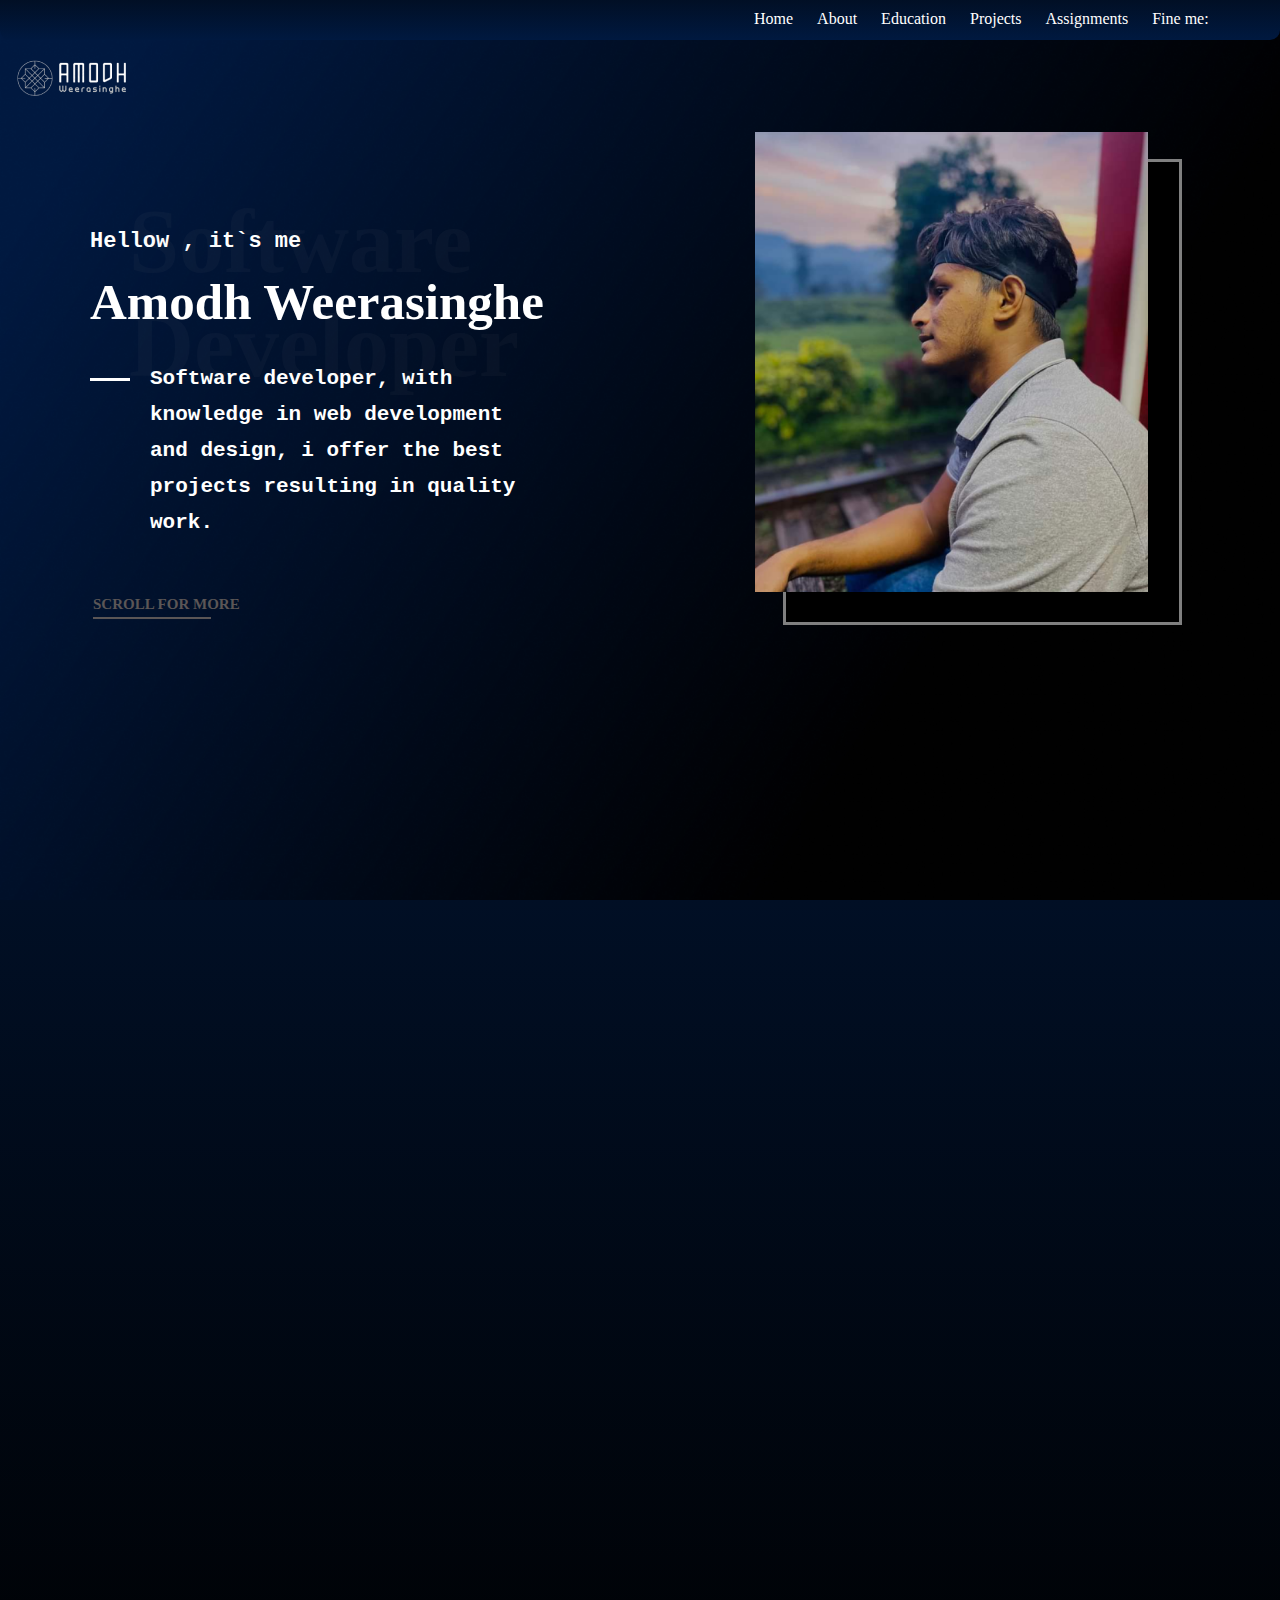
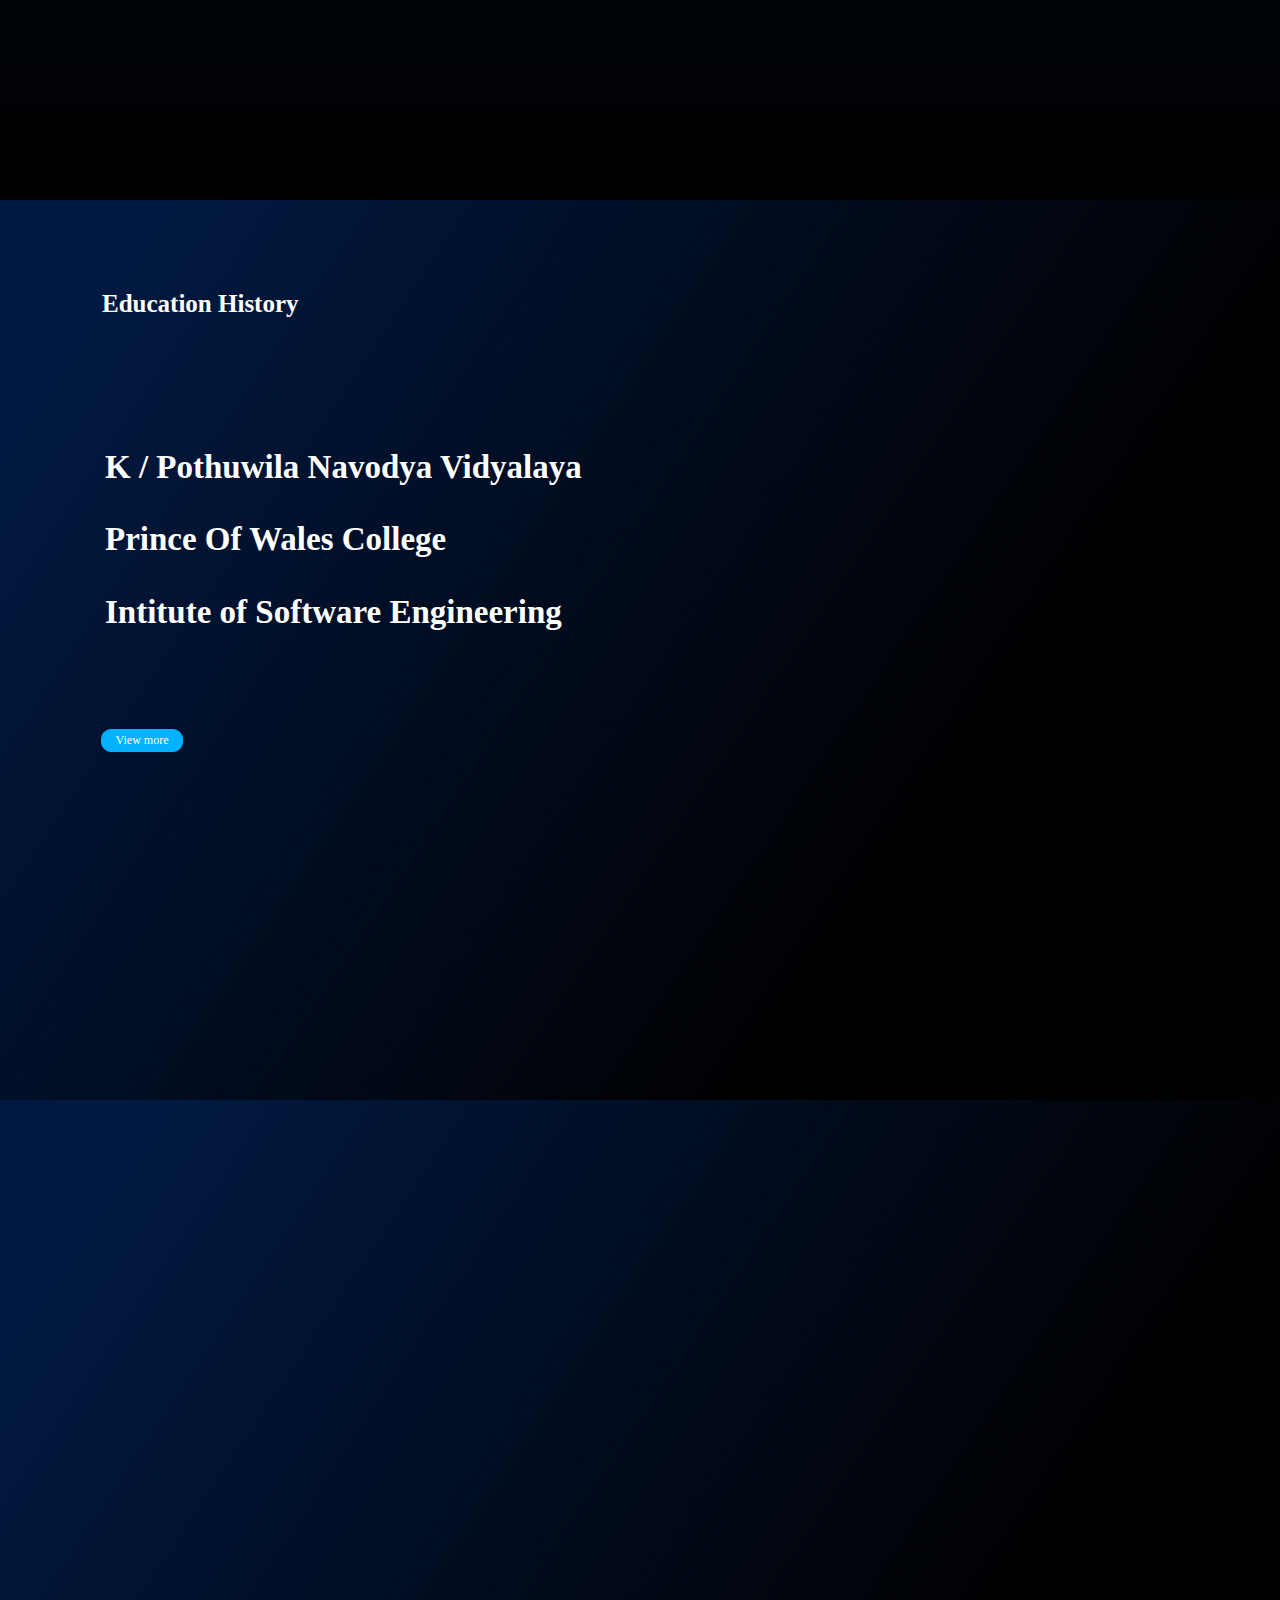
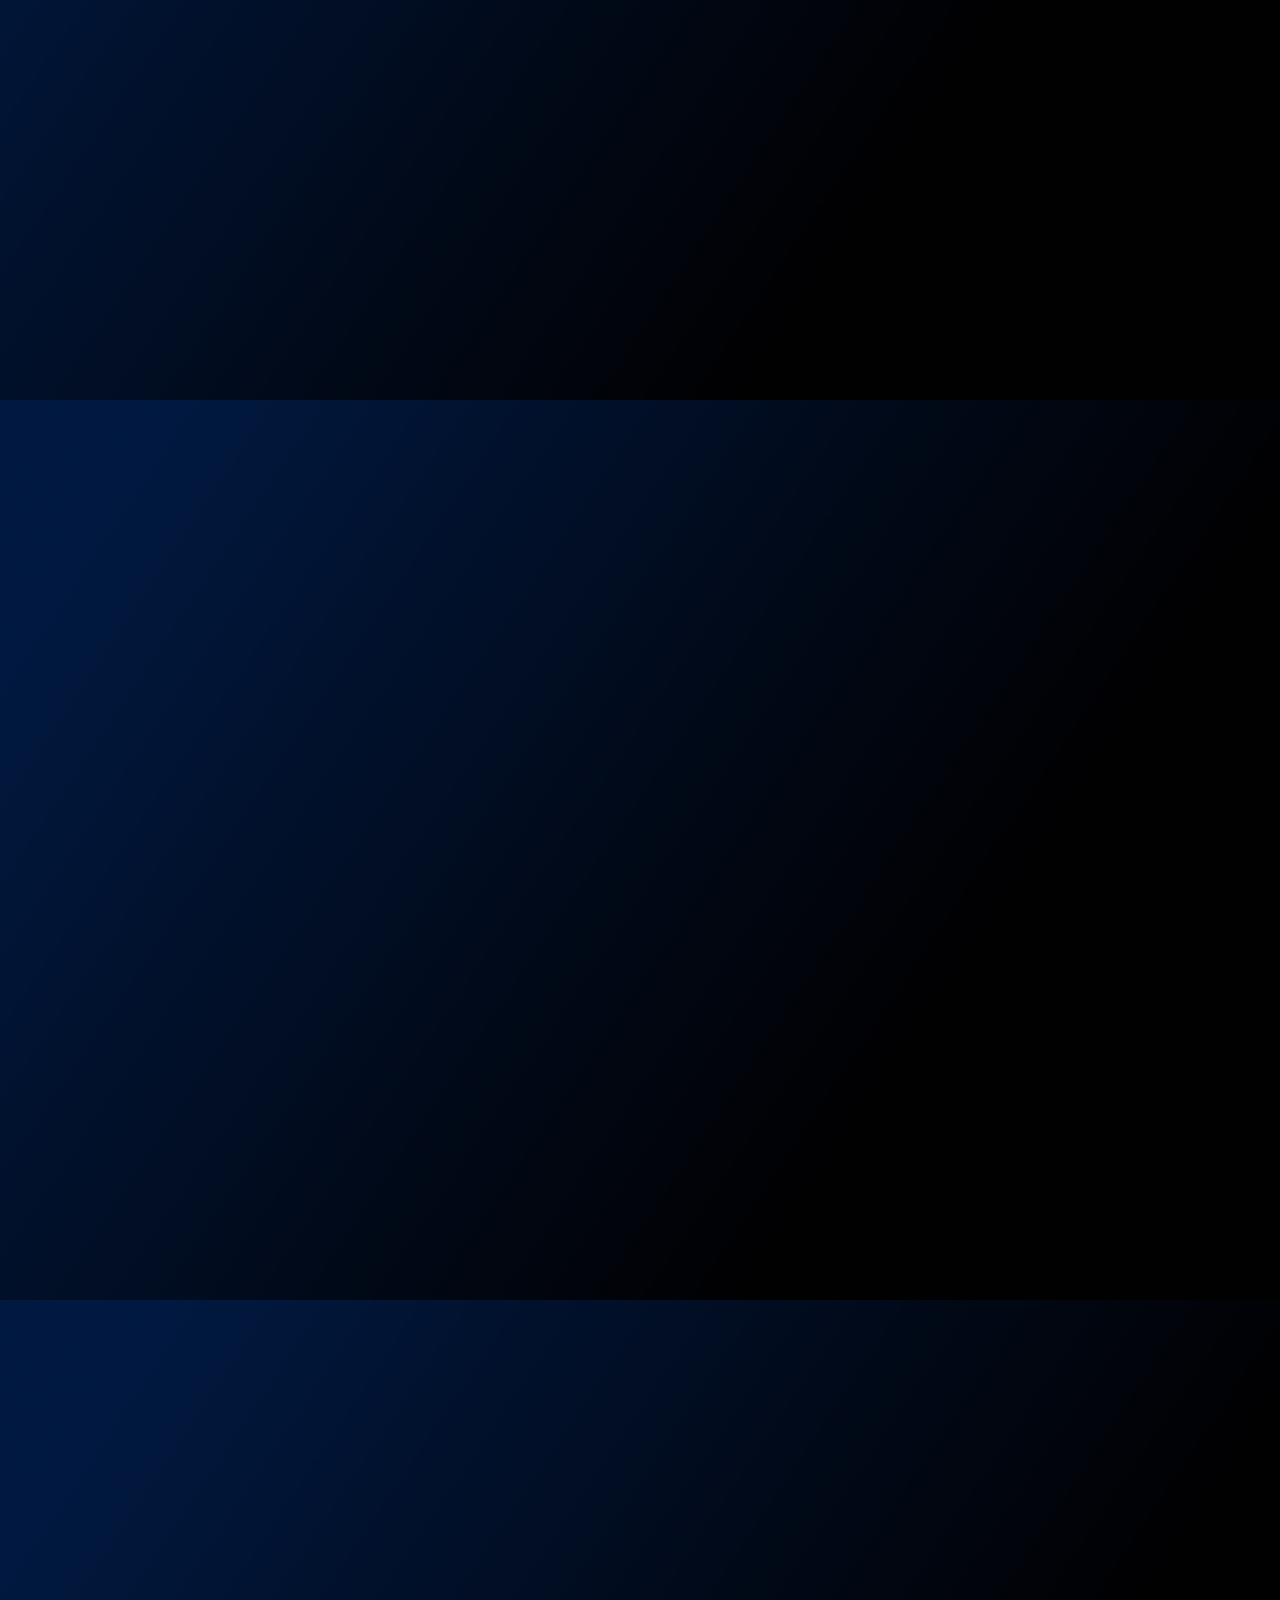
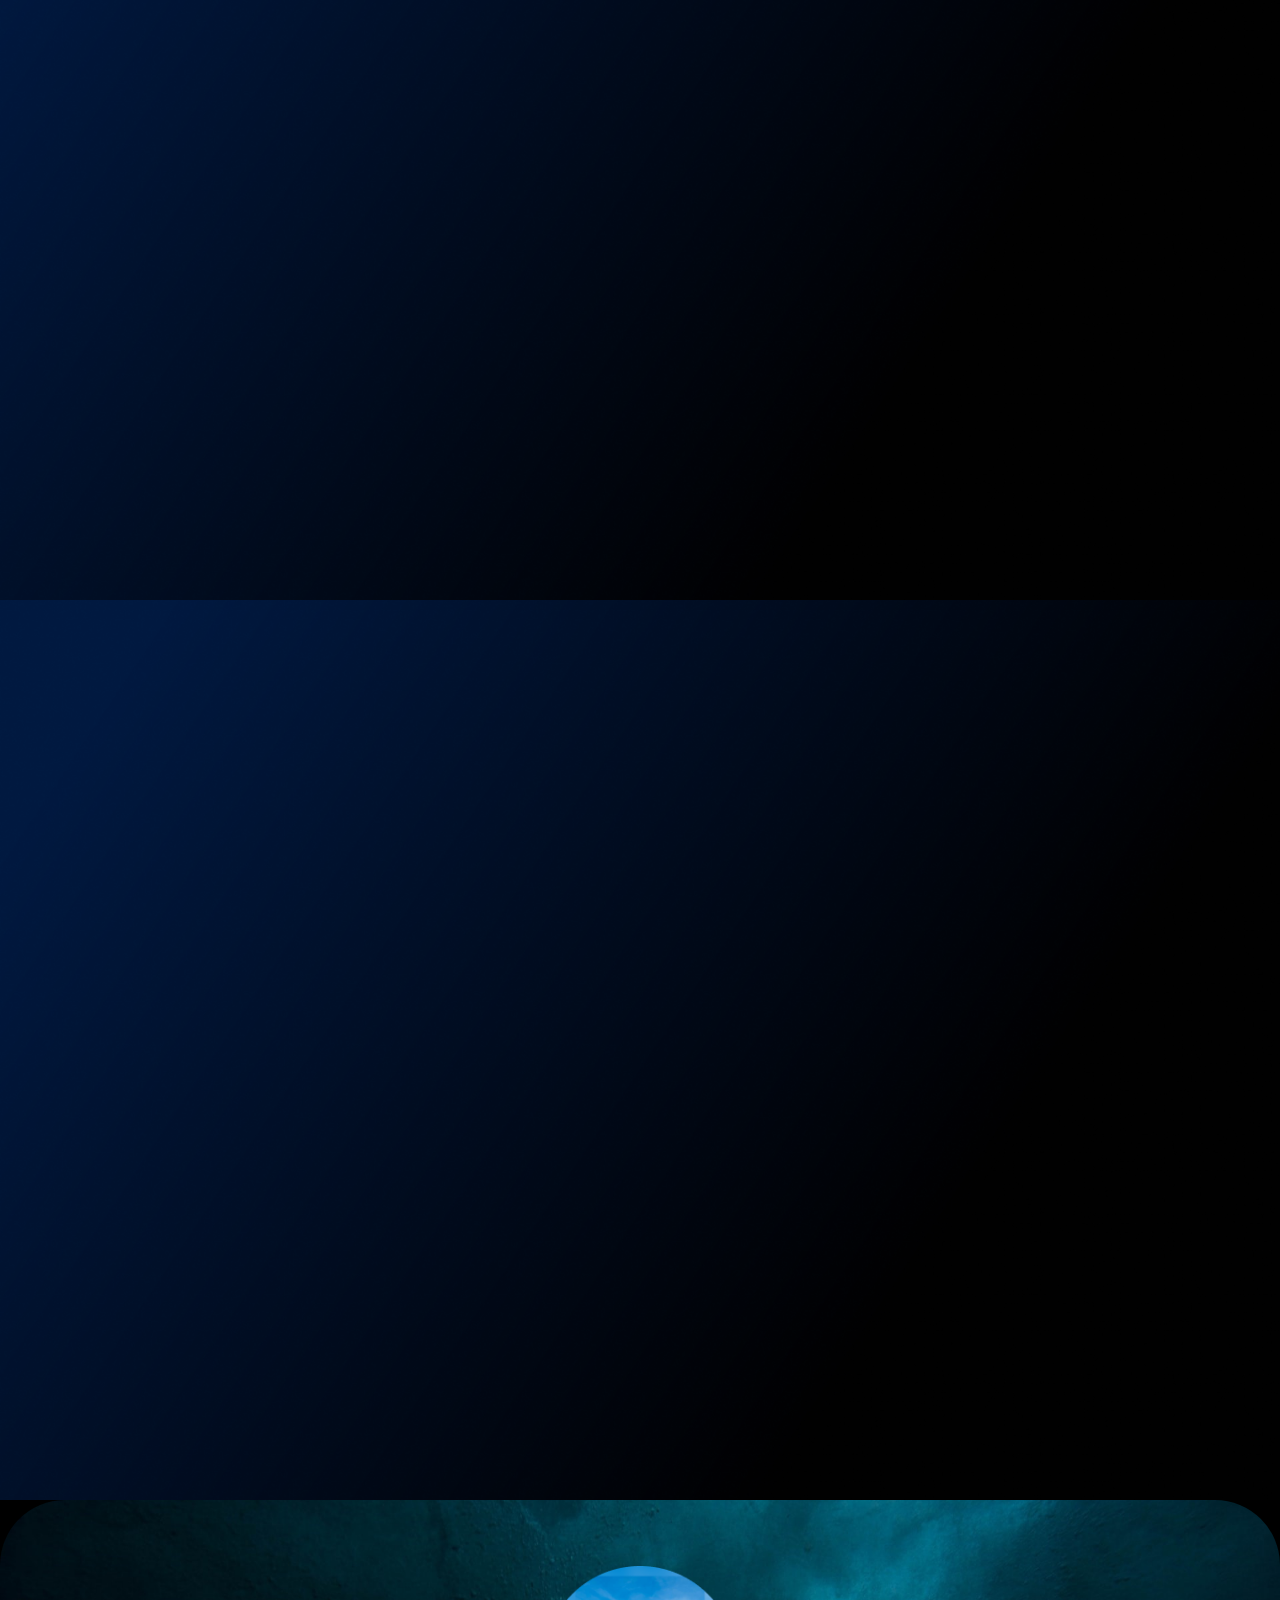
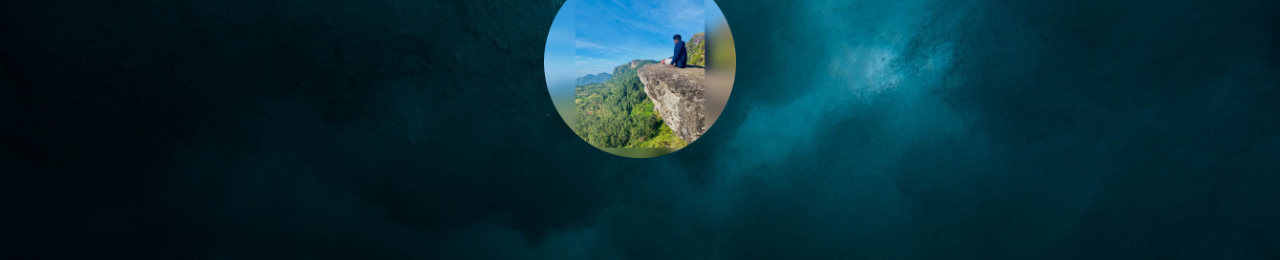
==== commit d31cc4cd: "burger button done" ====
--- a/index.html
+++ b/index.html
@@ -12,6 +12,7 @@
 
     <link rel="stylesheet" href="css/normalize.css">
     <link rel="stylesheet" href="css/index.css">
+    <link rel="stylesheet" href="css/animation.css">
     <style>
         section {
             height: 100vh;
@@ -65,10 +66,28 @@
             transition-duration: 1.5s;
 
         }
-        ::content:hover{
-            transform: scaleX(1);
+        .hidden{
+            opacity: 0;
+            transition: all 1s;
+        }
+        .show{
             opacity: 1;
-        }
+            transition: all 1s;
+        }
+        .hide{
+            opacity: 0;
+        }
+        .rotate1{
+            transform: rotate(45deg);
+            top: 10px !important;
+            transition-duration: 1s;
+        }
+        .rotate3{
+            transform: rotate(-45deg);
+            top: 5px !important;
+            transition-duration: 1s;
+        }
+
     </style>
 </head>
 
@@ -86,9 +105,8 @@
     </nav>
 </header>
 <main>
-
     <section id="homeSection">
-        <div>
+        <div class="hidden">
             <img src="assets/icon/badge.png" title="logo" alt="logo">
         </div>
         <div id="homeLeft">
@@ -102,24 +120,31 @@
             <div></div>
         </div>
 
-        <div>
+        <div class="hidden">
             <h1>Software</h1>
             <h1>Developer</h1>
         </div>
 
-        <div></div>
-        <div>
+        <div class="hidden"></div>
+        <div class="hidden">
             <img src="assets/images/mainPersonal.png" title="personalImage" alt="Admin Image">
         </div>
-        <div id="socailLinks">
+        <div id="socailLinks" class="hidden">
             <a href=""><i class="fa-brands fa-linkedin fa-2x" style="color: #ffffff;"></i></a>
             <a href=""><i class="fa-regular fa-envelope fa-2x" style="color: #ffffff;"></i></a>
             <a href=""><i class="fa-brands fa-instagram fa-2x" style="color: #ffffff;"></i></a>
         </div>
+
+
+        <div id="burgetbtn">
+            <div></div>
+            <div></div>
+            <div></div>
+        </div>
     </section>
 
     <section id="blogSection">
-        <div>
+        <div class="hidden">
             <img src="assets/images/blogmain.png" title="MyImage" alt="Image" width="130">
             <h2>Hellow there !</h2>
             <p>I'm Amodh Nanditha,
@@ -133,14 +158,14 @@
 
     <section id="educationSection">
 
-        <img id="backimg" src="assets/images/educationBackground.jpg" title="Image" alt="backgroundImage" width="150">
-
-        <div>
+        <img class="hidden" id="backimg" src="assets/images/educationBackground.jpg" title="Image" alt="backgroundImage" width="150">
+
+        <div class="hidden">
             <img id="pmvi" src="assets/icon/removedpmv.png" title="Image" alt="backgroundImage" width="80">
             <img id="pwci" src="assets/icon/removedpwc.png" title="Image" alt="backgroundImage" width="80">
             <img id="ijsei" src="assets/icon/removedijse.png" title="Image" alt="backgroundImage" width="80">
         </div>
-        <main>
+        <main class="hidden">
             <div></div>
             <nav>
                 <div></div>
@@ -156,7 +181,7 @@
     </section>
 
     <section id="skillsSection">
-        <div>
+        <div class="hidden">
             <h3>Skills / Abilities</h3>
             <img src="assets/icon/java.png" title="JavaIcon" alt="java" width="80">
             <img src="assets/icon/mysql.png" title="Mysql" alt="mysql" width="80">
@@ -167,15 +192,15 @@
             <img src="assets/icon/github.png" title="github" alt="github" width="80">
         </div>
 
-        <div>
+        <div class="hidden">
             <button>Download Resume</button>
             <button>Download Resume</button>
             <button>Download Resume</button>
         </div>
     </section>
 
-    <section id="projectSection">
-        <div>
+    <section  id="projectSection">
+        <div class="hidden">
             <h3>Projects</h3>
             <div>
                 <div>
@@ -203,7 +228,7 @@
     </section>
 
     <section id="assignmentSection">
-        <div>
+        <div class="hidden">
             <h3>Assignments</h3>
             <div>
                 <div>
--- a/css/index.css
+++ b/css/index.css
@@ -79,7 +79,31 @@
         font-family: "Candara Light";
 
     }
-
+    #burgetbtn{
+        z-index: 9999;
+        position: fixed;
+        left: 93vw;
+        top: 21px;
+        opacity: 0;
+
+    }
+    #burgetbtn>div{
+        width: 25px;
+        height: 2px;
+        background-color: white;
+    }
+    #burgetbtn>div:first-child{
+        top: 4px;
+        position: relative;
+    }
+    #burgetbtn>div:nth-child(2){
+        top: 7px;
+        position: relative;
+    }
+    #burgetbtn>div:nth-child(3){
+        top: 10px;
+        position: relative;
+    }
     header > nav > ul {
         margin: 0;
     }
@@ -545,7 +569,31 @@
         font-family: "Candara Light";
 
     }
-
+    #burgetbtn{
+        z-index: 9999;
+        position: fixed;
+        left: 93vw;
+        top: 21px;
+        opacity: 0;
+
+    }
+    #burgetbtn>div{
+        width: 25px;
+        height: 2px;
+        background-color: white;
+    }
+    #burgetbtn>div:first-child{
+        top: 4px;
+        position: relative;
+    }
+    #burgetbtn>div:nth-child(2){
+        top: 7px;
+        position: relative;
+    }
+    #burgetbtn>div:nth-child(3){
+        top: 10px;
+        position: relative;
+    }
     header > nav > ul {
         margin: 0;
     }
@@ -995,7 +1043,31 @@
         font-size: 16px;
         font-family: "Candara Light";
     }
-
+    #burgetbtn{
+        z-index: 9999;
+        position: fixed;
+        left: 93vw;
+        top: 21px;
+
+    }
+    #burgetbtn>div{
+        width: 25px;
+        height: 2px;
+        background-color: white;
+        opacity: 0;
+    }
+    #burgetbtn>div:first-child{
+        top: 4px;
+        position: relative;
+    }
+    #burgetbtn>div:nth-child(2){
+        top: 7px;
+        position: relative;
+    }
+    #burgetbtn>div:nth-child(3){
+        top: 10px;
+        position: relative;
+    }
     header > nav > ul {
         margin: 0;
     }
@@ -1435,7 +1507,7 @@
     header {
         position: fixed;
         background-image: linear-gradient(rgba(1, 15, 37, 1), rgba(0, 25, 64, 1));
-        width: 100%;
+        width: 99%;
         height: 40px;
         border-radius: 0px 0px 10px 10px;
         box-sizing: border-box;
@@ -1445,12 +1517,38 @@
 
     header > nav {
         position: relative;
-        width: fit-content;
-        left: 60vw;
-        top: 10px;
+        width: 160px;
+        left: 79vw;
+        top: 42px;
         font-size: 16px;
         font-family: "Candara Light";
-
+        background-color: grey;
+
+    }
+    #burgetbtn{
+        z-index: 9999;
+        position: fixed;
+        left: 93vw;
+        top: 21px;
+        opacity: 0;
+
+    }
+    #burgetbtn>div{
+        width: 25px;
+        height: 2px;
+        background-color: white;
+    }
+    #burgetbtn>div:first-child{
+        top: 4px;
+        position: relative;
+    }
+    #burgetbtn>div:nth-child(2){
+        top: 7px;
+        position: relative;
+    }
+    #burgetbtn>div:nth-child(3){
+        top: 10px;
+        position: relative;
     }
 
     header > nav > ul {
@@ -1792,7 +1890,7 @@
     }
 
     #projectSection > div > div {
-        width: 100%;
+        width: 93%;
         height: fit-content;
         display: grid;
         grid-template-columns: repeat(2, 1fr);
@@ -1853,7 +1951,7 @@
     }
 
     #assignmentSection > div > div {
-        width: 100%;
+        width: 93%;
         height: fit-content;
         display: grid;
         grid-template-columns: repeat(2, 1fr);
@@ -1923,6 +2021,31 @@
         font-family: "Candara Light";
 
     }
+    #burgetbtn{
+        z-index: 9999;
+        position: fixed;
+        left: 93vw;
+        top: 21px;
+        opacity: 0;
+
+    }
+    #burgetbtn>div{
+        width: 25px;
+        height: 2px;
+        background-color: white;
+    }
+    #burgetbtn>div:first-child{
+        top: 4px;
+        position: relative;
+    }
+    #burgetbtn>div:nth-child(2){
+        top: 7px;
+        position: relative;
+    }
+    #burgetbtn>div:nth-child(3){
+        top: 10px;
+        position: relative;
+    }
 
     header > nav > ul {
         margin: 0;
@@ -2404,6 +2527,31 @@
         font-family: "Candara Light";
 
     }
+    #burgetbtn{
+        z-index: 9999;
+        position: fixed;
+        left: 93vw;
+        top: 21px;
+        opacity: 0;
+
+    }
+    #burgetbtn>div{
+        width: 25px;
+        height: 2px;
+        background-color: white;
+    }
+    #burgetbtn>div:first-child{
+        top: 4px;
+        position: relative;
+    }
+    #burgetbtn>div:nth-child(2){
+        top: 7px;
+        position: relative;
+    }
+    #burgetbtn>div:nth-child(3){
+        top: 10px;
+        position: relative;
+    }
 
     header > nav > ul {
         margin: 0;
@@ -2502,8 +2650,9 @@
         color: darkgray;
         top: 177px;
         left: 45px;
-        font-size: 42px;
+        font-size: 33px;
         opacity: 4%;
+        width: 20%;
     }
 
     #homeSection > div:nth-child(3) > h1 {
@@ -2885,7 +3034,30 @@
         font-family: "Candara Light";
 
     }
-
+    #burgetbtn{
+        z-index: 9999;
+        position: fixed;
+        left: 93vw;
+        top: 21px;
+
+    }
+    #burgetbtn>div{
+        width: 25px;
+        height: 2px;
+        background-color: white;
+    }
+    #burgetbtn>div:first-child{
+        top: 4px;
+        position: relative;
+    }
+    #burgetbtn>div:nth-child(2){
+        top: 7px;
+        position: relative;
+    }
+    #burgetbtn>div:nth-child(3){
+        top: 10px;
+        position: relative;
+    }
     header > nav > ul {
         margin: 0;
     }
@@ -3345,57 +3517,8 @@
         width: 266px;
         height: 166px;
     }
-
-}
-
-
-@keyframes homeTitle {
-    from {
-        top: -50px;
-        opacity: 0%;
-    }
-    to {
-        top: 0px;
-        opacity: 100%;
-    }
-}
-@keyframes homeName {
-    from {
-        top: -50px;
-        opacity: 0%;
-    }
-    to {
-        top: 66px;
-        opacity: 100%;
-    }
-}
-@keyframes homePara {
-    from {
-        top: 0px;
-        opacity: 0%;
-    }
-    to {
-        top: 101px;
-        opacity: 100%;
-    }
-}
-@keyframes homeLine {
-    from {
-        top: 0px;
-        opacity: 0%;
-    }
-    to {
-        top: 171px;
-        opacity: 100%;
-    }
-}
-@keyframes blogTitle {
-    from{
-        top: -21px;
-        opacity: 0;
-    }
-    to{
-        top: 86px;
-        opacity: 1;
-    }
+    footer > div{
+        height: 154px !important;
+    }
+
 }--- a/css/animation.css
+++ b/css/animation.css
@@ -0,0 +1,51 @@
+
+@keyframes homeTitle {
+    from {
+        top: -50px;
+        opacity: 0%;
+    }
+    to {
+        top: 0px;
+        opacity: 100%;
+    }
+}
+@keyframes homeName {
+    from {
+        top: -50px;
+        opacity: 0%;
+    }
+    to {
+        top: 66px;
+        opacity: 100%;
+    }
+}
+@keyframes homePara {
+    from {
+        top: 0px;
+        opacity: 0%;
+    }
+    to {
+        top: 101px;
+        opacity: 100%;
+    }
+}
+@keyframes homeLine {
+    from {
+        top: 0px;
+        opacity: 0%;
+    }
+    to {
+        top: 171px;
+        opacity: 100%;
+    }
+}
+@keyframes blogTitle {
+    from{
+        top: -21px;
+        opacity: 0;
+    }
+    to{
+        top: 86px;
+        opacity: 1;
+    }
+}